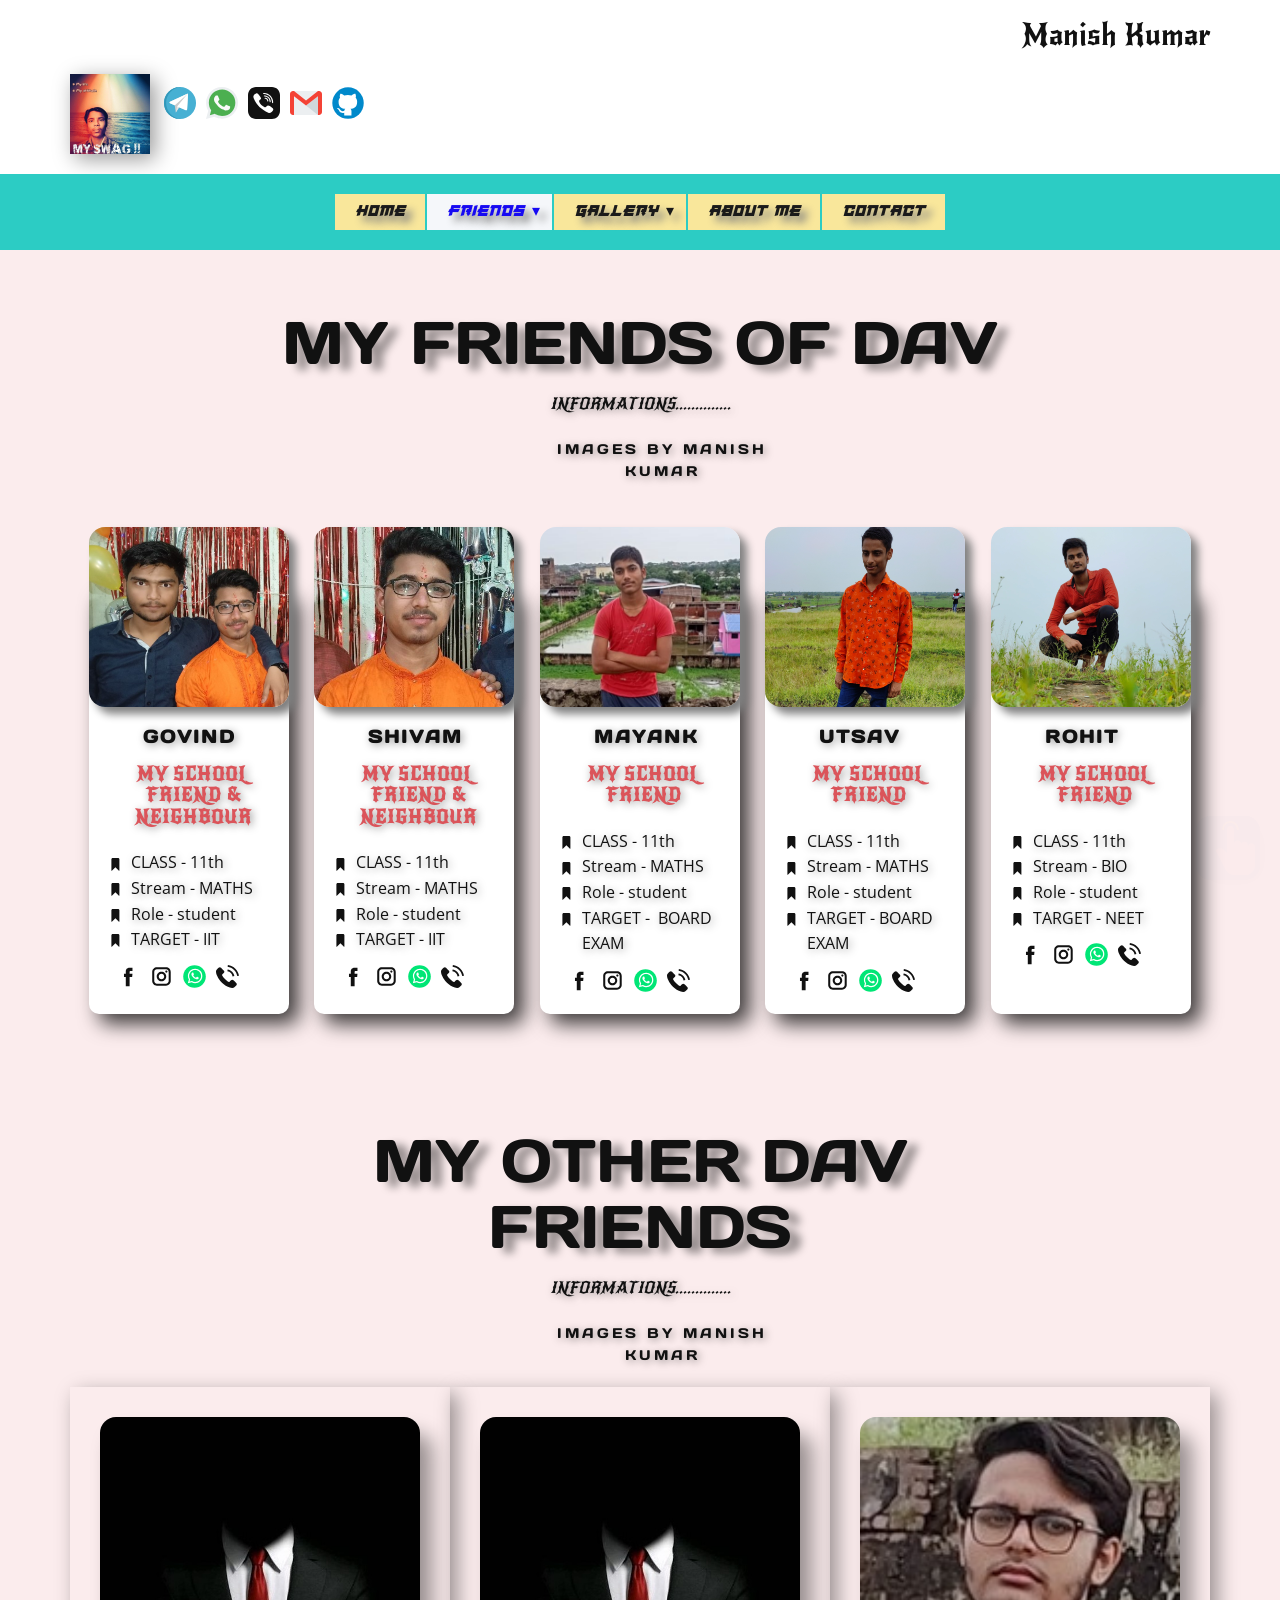
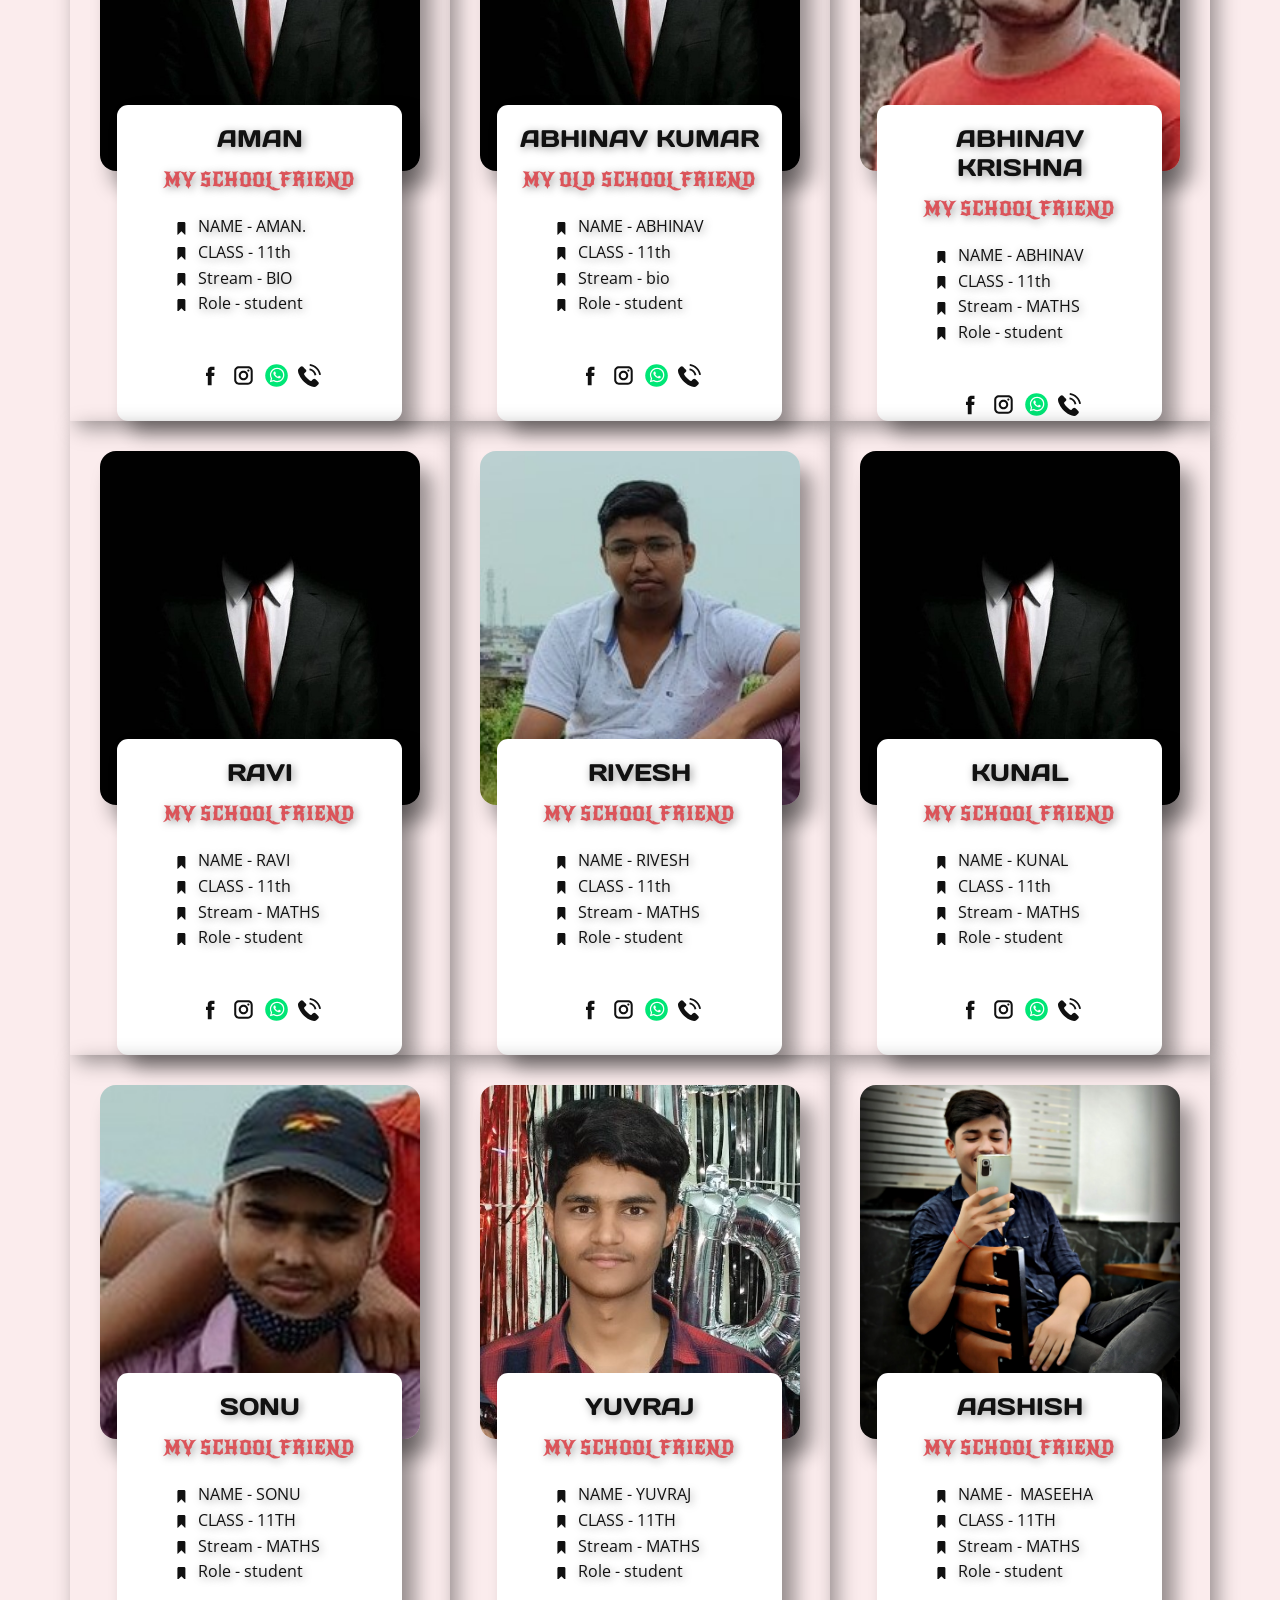
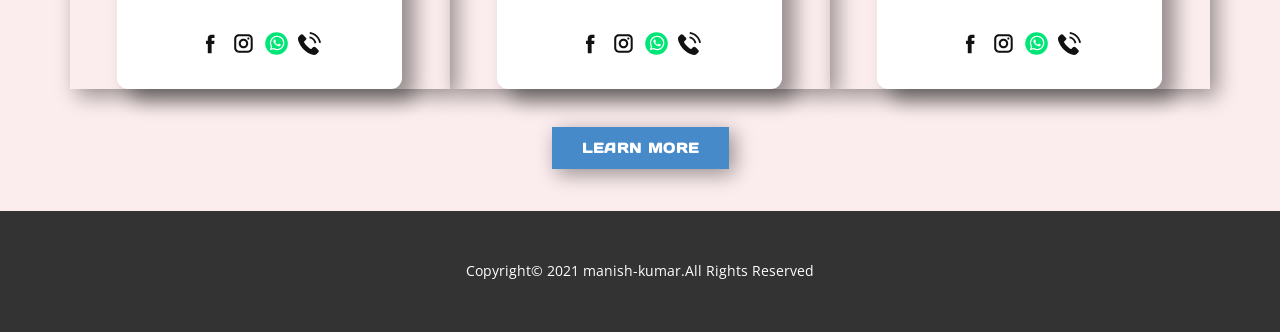
==== Dav-Friends.html @ 0a63c50b "Add files via upload" ====
<!DOCTYPE html>
<html style="font-size: 16px;" lang="en-IN">
  <head>
    <meta name="viewport" content="width=device-width, initial-scale=1.0">
    <meta charset="utf-8">
    <meta name="keywords" content="Manish Website 2.1">
    <meta name="description" content="Manish Website 2.1">
    <meta name="page_type" content="np-template-header-footer-from-plugin">
    <title>Dav Friends</title>
<!-- Google Tag Manager -->
    <script>(function(w,d,s,l,i){w[l]=w[l]||[];w[l].push({'gtm.start':
    new Date().getTime(),event:'gtm.js'});var f=d.getElementsByTagName(s)[0],
    j=d.createElement(s),dl=l!='dataLayer'?'&l='+l:'';j.async=true;j.src=
    'https://www.googletagmanager.com/gtm.js?id='+i+dl;f.parentNode.insertBefore(j,f);
    })(window,document,'script','dataLayer','GTM-N28JJHS');</script>
    <!-- End Google Tag Manager -->
    <link rel="stylesheet" href="page.css" media="screen">
<link rel="stylesheet" href="Dav-Friends.css" media="screen">
    <script class="u-script" type="text/javascript" src="jquery.js" defer=""></script>
    <script class="u-script" type="text/javascript" src="page.js" defer=""></script>
    <meta name="generator" content="Manish Kumar ">
    <link rel="icon" href="images/favicon.jpg">
    <link id="u-theme-google-font" rel="stylesheet" href="https://fonts.googleapis.com/css?family=Roboto:100,100i,300,300i,400,400i,500,500i,700,700i,900,900i|Open+Sans:300,300i,400,400i,600,600i,700,700i,800,800i">
    <link id="u-page-google-font" rel="stylesheet" href="https://fonts.googleapis.com/css?family=Days+One:400|New+Rocker:400">
    
    
    
    <script type="application/ld+json">{
		"@context": "http://schema.org",
		"@type": "Organization",
		"name": "Site1",
		"logo": "images/manish.jpg",
		"sameAs": [
				"https://t.me/master_8090/",
				"https://api.whatsapp.com/send/?phone=919934865015&text&app_absent=0&lang=en",
				"tel:+919934865015",
				"mailto:manishmohanpur7@gmail.com",
				"https://github.com/manish8090/"
		]
}</script>
    <meta name="theme-color" content="#478ac9">
    <meta property="og:title" content="Dav Friends">
    <meta property="og:description" content="Manish Website 2.1">
    <meta property="og:type" content="website">
  </head>
  <body class="u-body"><!-- Google Tag Manager (noscript) -->
    <noscript><iframe src="https://www.googletagmanager.com/ns.html?id=GTM-N28JJHS"
    height="0" width="0" style="display:none;visibility:hidden"></iframe></noscript>
<!-- End Google Tag Manager (noscript) --><header class=" u-clearfix u-header u-section-row-container" id="sec-631e" data-animation-name="" data-animation-duration="0" data-animation-delay="0" data-animation-direction=""><div class="u-section-rows">
        <div class="u-align-center u-section-row u-section-row-1" id="sec-b03b">
          <div class="u-clearfix u-sheet u-valign-middle-xs u-sheet-1">
            <h3 class="u-align-center-xs u-align-right-lg u-align-right-md u-align-right-sm u-align-right-xl u-custom-font u-text u-text-1" data-animation-name="lightSpeedIn" data-animation-duration="1000" data-animation-delay="0" data-animation-direction="">Manish Kumar<span style="font-size: 1.25rem;"></span>
            </h3>
          </div>
          
          
          
          
          
        </div>
        <div class="u-align-center-xs u-section-row u-uploaded-video u-video" id="sec-71fa">
          <div class="u-background-video u-expanded" style="">
            <div class="embed-responsive">
              <video class="embed-responsive-item" loop="" muted="" autoplay="autoplay" playsinline="">
                <source src="files/video_2.mp4" type="video/mp4">
                <p>Your browser does not support HTML5 video.</p>
              </video>
            </div>
          </div>
          <div class="u-clearfix u-sheet u-sheet-2">
            <a href="#" class="u-image u-image-default u-logo u-image-1" data-image-width="640" data-image-height="640" title="LOGO" data-animation-name="flipIn" data-animation-duration="1000" data-animation-delay="0" data-animation-direction="X">
              <img src="images/manish.jpg" class="u-logo-image u-logo-image-1" data-image-width="80">
            </a>
            <div class="u-social-icons u-spacing-10 u-social-icons-1">
              <a class="u-social-url" title="telegram" target="_blank" href="https://t.me/master_8090/"><span class="u-icon u-social-facebook u-social-icon u-icon-1"><svg class="u-svg-link" preserveAspectRatio="xMidYMin slice" viewBox="0 0 512 512" style=""><use xmlns:xlink="http://www.w3.org/1999/xlink" xlink:href="#svg-f5a7"></use></svg><svg class="u-svg-content" viewBox="0 0 512 512" x="0px" y="0px" id="svg-f5a7" style="enable-background:new 0 0 512 512;"><circle style="fill:#47B0D3;" cx="256" cy="256" r="256"></circle><path style="fill:#3298BA;" d="M34.133,256c0-135.648,105.508-246.636,238.933-255.421C267.424,0.208,261.737,0,256,0  C114.615,0,0,114.615,0,256s114.615,256,256,256c5.737,0,11.424-0.208,17.067-0.579C139.642,502.636,34.133,391.648,34.133,256z"></path><path style="fill:#E5E5E5;" d="M380.263,109.054c-2.486-1.69-5.676-1.946-8.399-0.679L96.777,236.433  c-4.833,2.251-7.887,7.172-7.766,12.501c0.117,5.226,3.28,9.92,8.065,12.015l253.613,110.457c8.468,3.849,18.439-2.21,18.983-11.453  l14.314-243.341C384.161,113.614,382.748,110.742,380.263,109.054z"></path><polygon style="fill:#CCCCCC;" points="171.631,293.421 188.772,408 379.168,108.432 "></polygon><path style="fill:#FFFFFF;" d="M371.866,108.375L96.777,236.433c-4.737,2.205-7.826,7.121-7.769,12.345  c0.058,5.233,3.276,10.074,8.067,12.171l74.557,32.471l207.536-184.988C376.882,107.33,374.203,107.287,371.866,108.375z"></path><polygon style="fill:#E5E5E5;" points="211.418,310.749 188.772,408 379.168,108.432 "></polygon><path style="fill:#FFFFFF;" d="M380.263,109.054c-0.351-0.239-0.72-0.442-1.095-0.622l-167.75,202.317l139.27,60.657  c8.468,3.849,18.439-2.21,18.983-11.453l14.314-243.341C384.161,113.614,382.748,110.742,380.263,109.054z"></path></svg></span>
              </a>
              <a class="u-social-url" title="whatsapp" target="_blank" href="https://api.whatsapp.com/send/?phone=919934865015&amp;text&amp;app_absent=0&amp;lang=en"><span class="u-icon u-social-icon u-social-twitter u-icon-2"><svg class="u-svg-link" preserveAspectRatio="xMidYMin slice" viewBox="0 0 24 24" style=""><use xmlns:xlink="http://www.w3.org/1999/xlink" xlink:href="#svg-a8a2"></use></svg><svg class="u-svg-content" viewBox="0 0 24 24" id="svg-a8a2"><path d="m20.52 3.449c-2.28-2.204-5.28-3.449-8.475-3.449-9.17 0-14.928 9.935-10.349 17.838l-1.696 6.162 6.335-1.652c2.76 1.491 5.021 1.359 5.716 1.447 10.633 0 15.926-12.864 8.454-20.307z" fill="#eceff1"></path><path d="m12.067 21.751-.006-.001h-.016c-3.182 0-5.215-1.507-5.415-1.594l-3.75.975 1.005-3.645-.239-.375c-.99-1.576-1.516-3.391-1.516-5.26 0-8.793 10.745-13.19 16.963-6.975 6.203 6.15 1.848 16.875-7.026 16.875z" fill="#4caf50"></path><path d="m17.507 14.307-.009.075c-.301-.15-1.767-.867-2.04-.966-.613-.227-.44-.036-1.617 1.312-.175.195-.349.21-.646.075-.3-.15-1.263-.465-2.403-1.485-.888-.795-1.484-1.77-1.66-2.07-.293-.506.32-.578.878-1.634.1-.21.049-.375-.025-.524-.075-.15-.672-1.62-.922-2.206-.24-.584-.487-.51-.672-.51-.576-.05-.997-.042-1.368.344-1.614 1.774-1.207 3.604.174 5.55 2.714 3.552 4.16 4.206 6.804 5.114.714.227 1.365.195 1.88.121.574-.091 1.767-.721 2.016-1.426.255-.705.255-1.29.18-1.425-.074-.135-.27-.21-.57-.345z" fill="#fafafa"></path></svg></span>
              </a>
              <a class="u-social-url" title="phone" target="_blank" href="tel:+919934865015"><span class="u-icon u-social-icon u-social-instagram u-icon-3"><svg class="u-svg-link" preserveAspectRatio="xMidYMin slice" viewBox="0 0 504 504" style=""><use xmlns:xlink="http://www.w3.org/1999/xlink" xlink:href="#svg-0b6e"></use></svg><svg class="u-svg-content" viewBox="0 0 504 504" x="0px" y="0px" id="svg-0b6e" style="enable-background:new 0 0 504 504;"><g><g><path d="M377.6,0H126C56.8,0,0,56.8,0,126.4V378c0,69.2,56.8,126,126,126h251.6c69.6,0,126.4-56.8,126.4-126.4V126.4    C504,56.8,447.2,0,377.6,0z M238.4,103.6c0.8-12.4,12.4-8,18.4-8.8c75.2,2.4,140,70,139.2,142.8c0,7.2,2.4,17.6-8.4,17.6    c-10.4,0-7.6-10.8-8.8-18c-10-77.2-46-113.6-124.4-125.6C248,110.8,238,112,238.4,103.6z M350.8,240.8c-12,1.6-9.6-8.8-10.8-15.6    c-8-47.2-24.8-64.4-73.2-74.8c-7.2-1.6-18.4-0.4-16.4-11.2c1.6-10.4,11.6-6.8,19.2-6c48.4,5.6,88,46.8,87.6,92    C356.4,230,359.6,239.2,350.8,240.8z M320.8,216c0,6.4-0.8,12.4-8,13.2c-5.2,0.8-8.4-3.6-9.2-8.8c-2-19.2-12.4-30.8-32.4-34    c-6-0.8-11.6-2.8-8.8-10.8c2-5.2,6.8-6,12-6C296,169.2,320.8,194.4,320.8,216z M396.8,363.6c-8.4,22.8-36.8,46-61.2,45.6    c-3.6-0.8-10.4-2-16.4-4.4C212,359.6,134,285.2,90,178.8c-14.8-35.6,0.8-66,38-78c6.8-2.4,13.2-2.4,20,0    c16,5.6,56.4,60.4,57.2,76.4c0.8,12.4-8,19.2-16.4,24.8c-16.4,10.8-16.4,24.4-9.2,40c15.6,34.4,42.4,58.4,77.2,73.6    c12.4,5.6,24.8,5.2,33.2-7.6c15.2-22.8,34-21.6,54.4-7.6c10.4,7.2,20.8,14,30.4,21.6C388,332.8,404.8,341.6,396.8,363.6z"></path>
</g>
</g></svg></span>
              </a>
              <a class="u-social-url" target="_blank" title="gmail" href="mailto:manishmohanpur7@gmail.com"><span class="u-icon u-social-custom u-social-icon u-icon-4"><svg class="u-svg-link" preserveAspectRatio="xMidYMin slice" viewBox="0 0 512 512" style=""><use xmlns:xlink="http://www.w3.org/1999/xlink" xlink:href="#svg-5665"></use></svg><svg class="u-svg-content" viewBox="0 0 512 512" x="0px" y="0px" id="svg-5665" style="enable-background:new 0 0 512 512;"><rect x="64" y="64" style="fill:#ECEFF1;" width="384" height="384"></rect><polygon style="fill:#CFD8DC;" points="256,296.384 448,448 448,148.672 "></polygon><path style="fill:#F44336;" d="M464,64h-16L256,215.616L64,64H48C21.504,64,0,85.504,0,112v288c0,26.496,21.504,48,48,48h16V148.672  l192,147.68L448,148.64V448h16c26.496,0,48-21.504,48-48V112C512,85.504,490.496,64,464,64z"></path></svg></span>
              </a>
              <a class="u-social-url" target="_blank" title="Github" href="https://github.com/manish8090/"><span class="u-icon u-social-github u-social-icon u-icon-5"><svg class="u-svg-link" preserveAspectRatio="xMidYMin slice" viewBox="0 0 112 112" style=""><use xmlns:xlink="http://www.w3.org/1999/xlink" xlink:href="#svg-0fcd"></use></svg><svg class="u-svg-content" viewBox="0 0 112 112" x="0" y="0" id="svg-0fcd"><circle fill="currentColor" cx="56.1" cy="56.1" r="55"></circle><path fill="#FFFFFF" d="M88,51.3c0-5.5-1.9-10.2-5.3-13.7c0.6-1.3,2.3-6.5-0.5-13.5c0,0-4.2-1.4-14,5.3c-4.1-1.1-8.4-1.7-12.7-1.8
	c-4.3,0-8.7,0.6-12.7,1.8c-9.7-6.6-14-5.3-14-5.3c-2.8,7-1,12.2-0.5,13.5C25,41.2,23,45.7,23,51.3c0,19.6,11.9,23.9,23.3,25.2
	c-1.5,1.3-2.8,3.5-3.2,6.8c-3,1.3-10.2,3.6-14.9-4.3c0,0-2.7-4.9-7.8-5.3c0,0-5-0.1-0.4,3.1c0,0,3.3,1.6,5.6,7.5c0,0,3,9.1,17.2,6
	c0,4.3,0.1,8.3,0.1,9.5h25.2c0-1.7,0.1-7.2,0.1-14c0-4.7-1.7-7.9-3.4-9.4C76,75.2,88,70.9,88,51.3z"></path></svg></span>
              </a>
            </div>
          </div>
          
          
          
          
          
        </div>
        <div class="u-palette-4-dark-1 u-section-row u-section-row-3" id="sec-13b1">
          <div class="u-clearfix u-sheet u-valign-middle u-sheet-3">
            <nav class="u-dropdown-icon u-menu u-menu-dropdown u-offcanvas u-menu-1" data-submenu-level="on-click">
              <div class="menu-collapse u-custom-font" style="font-size: 1rem; letter-spacing: 0px; text-transform: uppercase; font-family: &quot;Days One&quot;;">
                <a class="u-button-style u-custom-active-border-color u-custom-active-color u-custom-border u-custom-border-color u-custom-borders u-custom-color u-custom-hover-border-color u-custom-hover-color u-custom-left-right-menu-spacing u-custom-text-active-color u-custom-text-color u-custom-text-hover-color u-custom-text-shadow u-custom-text-shadow-blur u-custom-text-shadow-color u-custom-text-shadow-transparency u-custom-text-shadow-x u-custom-text-shadow-y u-custom-top-bottom-menu-spacing u-nav-link" href="#" style="">
                  <svg><use xmlns:xlink="http://www.w3.org/1999/xlink" xlink:href="#menu-hamburger"></use></svg>
                  <svg version="1.1" xmlns="http://www.w3.org/2000/svg" xmlns:xlink="http://www.w3.org/1999/xlink"><defs><symbol id="menu-hamburger" viewBox="0 0 16 16" style="width: 16px; height: 16px;"><rect y="1" width="16" height="2"></rect><rect y="7" width="16" height="2"></rect><rect y="13" width="16" height="2"></rect>
</symbol>
</defs></svg>
                </a>
              </div>
              <div class="u-custom-menu u-nav-container">
                <ul class="u-custom-font u-nav u-spacing-2 u-unstyled u-nav-1"><li class="u-nav-item"><a class="u-active-palette-5-light-3 u-border-active-palette-1-base u-border-hover-palette-1-light-1 u-button-style u-hover-palette-5-light-3 u-nav-link u-palette-3-light-2 u-text-active-custom-color-1 u-text-grey-90 u-text-hover-palette-2-base" href="Home.html" style="padding: 10px 20px; text-shadow: 6px 6px 8px rgba(128,128,128,1);">Home</a>
</li><li class="u-nav-item"><a class="u-active-palette-5-light-3 u-border-active-palette-1-base u-border-hover-palette-1-light-1 u-button-style u-hover-palette-5-light-3 u-nav-link u-palette-3-light-2 u-text-active-custom-color-1 u-text-grey-90 u-text-hover-palette-2-base" href="Friends.html" style="padding: 10px 20px; text-shadow: 6px 6px 8px rgba(128,128,128,1);">Friends</a><div class="u-nav-popup"><ul class="u-h-spacing-20 u-nav u-unstyled u-v-spacing-10 u-nav-2"><li class="u-nav-item"><a class="u-active-custom-color-2 u-button-style u-hover-palette-2-base u-nav-link u-white" href="Dav-Friends.html">Dav Friends</a>
</li><li class="u-nav-item"><a class="u-active-custom-color-2 u-button-style u-hover-palette-2-base u-nav-link u-white" href="Old-Friends.html">Old Friends</a>
</li><li class="u-nav-item"><a class="u-active-custom-color-2 u-button-style u-hover-palette-2-base u-nav-link u-white" href="Other-Friends.html">Other Friends</a>
</li></ul>
</div>
</li><li class="u-nav-item"><a class="u-active-palette-5-light-3 u-border-active-palette-1-base u-border-hover-palette-1-light-1 u-button-style u-hover-palette-5-light-3 u-nav-link u-palette-3-light-2 u-text-active-custom-color-1 u-text-grey-90 u-text-hover-palette-2-base" href="Gallery.html" style="padding: 10px 20px; text-shadow: 6px 6px 8px rgba(128,128,128,1);">Gallery</a><div class="u-nav-popup"><ul class="u-h-spacing-20 u-nav u-unstyled u-v-spacing-10 u-nav-3"><li class="u-nav-item"><a class="u-active-custom-color-2 u-button-style u-hover-palette-2-base u-nav-link u-white" href="Manish-Gallery.html">My Gallery</a>
</li><li class="u-nav-item"><a class="u-active-custom-color-2 u-button-style u-hover-palette-2-base u-nav-link u-white" href="Friends-Gallery.html">Friend's Gallery</a>
</li></ul>
</div>
</li><li class="u-nav-item"><a class="u-active-palette-5-light-3 u-border-active-palette-1-base u-border-hover-palette-1-light-1 u-button-style u-hover-palette-5-light-3 u-nav-link u-palette-3-light-2 u-text-active-custom-color-1 u-text-grey-90 u-text-hover-palette-2-base" href="About-Me.html" style="padding: 10px 20px; text-shadow: 6px 6px 8px rgba(128,128,128,1);">About Me</a>
</li><li class="u-nav-item"><a class="u-active-palette-5-light-3 u-border-active-palette-1-base u-border-hover-palette-1-light-1 u-button-style u-hover-palette-5-light-3 u-nav-link u-palette-3-light-2 u-text-active-custom-color-1 u-text-grey-90 u-text-hover-palette-2-base" href="Contact.html" style="padding: 10px 20px; text-shadow: 6px 6px 8px rgba(128,128,128,1);">Contact</a>
</li></ul>
              </div>
              <div class="u-custom-menu u-nav-container-collapse">
                <div class="u-container-style u-inner-container-layout u-palette-3-light-2 u-sidenav">
                  <div class="u-sidenav-overflow">
                    <div class="u-menu-close"></div>
                    <ul class="u-align-center u-custom-font u-nav u-popupmenu-items u-spacing-6 u-text-hover-custom-color-1 u-unstyled u-nav-4"><li class="u-nav-item"><a class="u-button-style u-nav-link" href="Home.html" style="padding: 10px 20px; text-shadow: 6px 6px 8px rgba(128,128,128,1);">Home</a>
</li><li class="u-nav-item"><a class="u-button-style u-nav-link" href="Friends.html" style="padding: 10px 20px; text-shadow: 6px 6px 8px rgba(128,128,128,1);">Friends</a><div class="u-nav-popup"><ul class="u-h-spacing-20 u-nav u-unstyled u-v-spacing-10 u-nav-5"><li class="u-nav-item"><a class="u-button-style u-nav-link" href="Dav-Friends.html">Dav Friends</a>
</li><li class="u-nav-item"><a class="u-button-style u-nav-link" href="Old-Friends.html">Old Friends</a>
</li><li class="u-nav-item"><a class="u-button-style u-nav-link" href="Other-Friends.html">Other Friends</a>
</li></ul>
</div>
</li><li class="u-nav-item"><a class="u-button-style u-nav-link" href="Gallery.html" style="padding: 10px 20px; text-shadow: 6px 6px 8px rgba(128,128,128,1);">Gallery</a><div class="u-nav-popup"><ul class="u-h-spacing-20 u-nav u-unstyled u-v-spacing-10 u-nav-6"><li class="u-nav-item"><a class="u-button-style u-nav-link" href="Manish-Gallery.html">My Gallery</a>
</li><li class="u-nav-item"><a class="u-button-style u-nav-link" href="Friends-Gallery.html">Friend's Gallery</a>
</li></ul>
</div>
</li><li class="u-nav-item"><a class="u-button-style u-nav-link" href="About-Me.html" style="padding: 10px 20px; text-shadow: 6px 6px 8px rgba(128,128,128,1);">About Me</a>
</li><li class="u-nav-item"><a class="u-button-style u-nav-link" href="Contact.html" style="padding: 10px 20px; text-shadow: 6px 6px 8px rgba(128,128,128,1);">Contact</a>
</li></ul>
                  </div>
                </div>
                <div class="u-black u-menu-overlay u-opacity u-opacity-70"></div>
              </div>
            </nav>
          </div>
          
          
          
          
          
        </div>
      </div></header>
    <section class="u-align-center u-clearfix u-palette-2-light-3 u-section-1" id="carousel_eae3">
      <div class="u-clearfix u-sheet u-sheet-1">
        <h1 class="u-custom-font u-text u-text-1" data-animation-name="zoomIn" data-animation-duration="1000" data-animation-delay="0" data-animation-direction="">MY FRIENDS OF DAV</h1>
        <p class="u-custom-font u-text u-text-2">INFORMATIONS..............</p>
        <p class="u-custom-font u-text u-text-3">Images BY MANISH KUMAR</p>
        <div class="u-expanded-width-xs u-list u-list-1">
          <div class="u-repeater u-repeater-1">
            <div class="u-align-left u-container-style u-list-item u-radius-10 u-repeater-item u-shape-round u-white u-list-item-1" data-animation-name="zoomIn" data-animation-duration="1000" data-animation-delay="0" data-animation-direction="">
              <div class="u-container-layout u-similar-container u-container-layout-1">
                <img class="u-expanded-width-lg u-expanded-width-md u-expanded-width-sm u-expanded-width-xl u-image u-image-round u-radius-16 u-image-1" src="images/govind1.jpg" data-animation-name="bounceIn" data-animation-duration="1000" data-animation-delay="0" data-animation-direction="" data-image-width="654" data-image-height="586">
                <h4 class="u-custom-font u-text u-text-4" data-animation-name="bounceIn" data-animation-duration="1000" data-animation-delay="0" data-animation-direction="">GOVIND</h4>
                <h6 class="u-align-center u-custom-font u-text u-text-palette-2-base u-text-5"> MY SCHOOL FRIEND &amp; NEIGHBOUR</h6>
                <ul class="u-align-left u-custom-list u-text u-text-6">
                  <li>
                    <div class="class u-list-icon u-list-icon-1">
                      <svg class="u-svg-content" viewBox="0 0 512.019 512.019" x="0px" y="0px" id="svg-f91c"><path fill="currentColor" d="M362.676,0H149.343C119.888,0,96.01,23.878,96.01,53.333v448 c-0.011,5.891,4.757,10.675,10.648,10.686c2.84,0.005,5.565-1.123,7.571-3.134L256.01,367.083l141.781,141.781 c4.16,4.171,10.914,4.179,15.085,0.019c2.006-2.001,3.133-4.717,3.134-7.55v-448C416.01,23.878,392.131,0,362.676,0z"></path></svg>
                    </div>
                  </li>
                  <li>CLASS - 11th</li>
                  <li>
                    <div class="class u-list-icon u-list-icon-2">
                      <svg class="u-svg-content" viewBox="0 0 512.019 512.019" x="0px" y="0px" id="svg-f91c"><path fill="currentColor" d="M362.676,0H149.343C119.888,0,96.01,23.878,96.01,53.333v448 c-0.011,5.891,4.757,10.675,10.648,10.686c2.84,0.005,5.565-1.123,7.571-3.134L256.01,367.083l141.781,141.781 c4.16,4.171,10.914,4.179,15.085,0.019c2.006-2.001,3.133-4.717,3.134-7.55v-448C416.01,23.878,392.131,0,362.676,0z"></path></svg>
                    </div>Stream - MATHS
                  </li>
                  <li>
                    <div class="class u-list-icon u-list-icon-3">
                      <svg class="u-svg-content" viewBox="0 0 512.019 512.019" x="0px" y="0px" id="svg-f91c"><path fill="currentColor" d="M362.676,0H149.343C119.888,0,96.01,23.878,96.01,53.333v448 c-0.011,5.891,4.757,10.675,10.648,10.686c2.84,0.005,5.565-1.123,7.571-3.134L256.01,367.083l141.781,141.781 c4.16,4.171,10.914,4.179,15.085,0.019c2.006-2.001,3.133-4.717,3.134-7.55v-448C416.01,23.878,392.131,0,362.676,0z"></path></svg>
                    </div>Role - student
                  </li>
                  <li>
                    <div class="class u-list-icon u-list-icon-1">
                      <svg class="u-svg-content" viewBox="0 0 512.019 512.019" x="0px" y="0px" id="svg-f91c"><path fill="currentColor" d="M362.676,0H149.343C119.888,0,96.01,23.878,96.01,53.333v448 c-0.011,5.891,4.757,10.675,10.648,10.686c2.84,0.005,5.565-1.123,7.571-3.134L256.01,367.083l141.781,141.781 c4.16,4.171,10.914,4.179,15.085,0.019c2.006-2.001,3.133-4.717,3.134-7.55v-448C416.01,23.878,392.131,0,362.676,0z"></path></svg>
                    </div>TARGET - IIT
                  </li>
                </ul>
                <div class="u-social-icons u-spacing-10 u-social-icons-1">
                  <a class="u-social-url" target="_blank" href=""><span class="u-icon u-icon-circle u-social-facebook u-social-icon u-icon-1"><svg class="u-svg-link" preserveAspectRatio="xMidYMin slice" viewBox="0 0 112 112" style=""><use xmlns:xlink="http://www.w3.org/1999/xlink" xlink:href="#svg-edba"></use></svg><svg class="u-svg-content" viewBox="0 0 112 112" x="0px" y="0px" id="svg-edba"><path d="M75.5,28.8H65.4c-1.5,0-4,0.9-4,4.3v9.4h13.9l-1.5,15.8H61.4v45.1H42.8V58.3h-8.8V42.4h8.8V32.2 c0-7.4,3.4-18.8,18.8-18.8h13.8v15.4H75.5z"></path></svg></span>
                  </a>
                  <a class="u-social-url" target="_blank" href=""><span class="u-icon u-icon-circle u-social-icon u-social-instagram u-icon-2"><svg class="u-svg-link" preserveAspectRatio="xMidYMin slice" viewBox="0 0 112 112" style=""><use xmlns:xlink="http://www.w3.org/1999/xlink" xlink:href="#svg-a348"></use></svg><svg class="u-svg-content" viewBox="0 0 112 112" x="0px" y="0px" id="svg-a348"><path d="M55.9,32.9c-12.8,0-23.2,10.4-23.2,23.2s10.4,23.2,23.2,23.2s23.2-10.4,23.2-23.2S68.7,32.9,55.9,32.9z M55.9,69.4c-7.4,0-13.3-6-13.3-13.3c-0.1-7.4,6-13.3,13.3-13.3s13.3,6,13.3,13.3C69.3,63.5,63.3,69.4,55.9,69.4z"></path><path d="M79.7,26.8c-3,0-5.4,2.5-5.4,5.4s2.5,5.4,5.4,5.4c3,0,5.4-2.5,5.4-5.4S82.7,26.8,79.7,26.8z"></path><path d="M78.2,11H33.5C21,11,10.8,21.3,10.8,33.7v44.7c0,12.6,10.2,22.8,22.7,22.8h44.7c12.6,0,22.7-10.2,22.7-22.7 V33.7C100.8,21.1,90.6,11,78.2,11z M91,78.4c0,7.1-5.8,12.8-12.8,12.8H33.5c-7.1,0-12.8-5.8-12.8-12.8V33.7 c0-7.1,5.8-12.8,12.8-12.8h44.7c7.1,0,12.8,5.8,12.8,12.8V78.4z"></path></svg></span>
                  </a>
                  <a class="u-social-url" target="_blank" title="Whatsapp" href="https://api.whatsapp.com/send/?phone=917903214246&amp;text&amp;app_absent=0&amp;lang=en"><span class="u-icon u-social-icon u-social-whatsapp u-icon-3"><svg class="u-svg-link" preserveAspectRatio="xMidYMin slice" viewBox="0 0 112 112" style=""><use xmlns:xlink="http://www.w3.org/1999/xlink" xlink:href="#svg-0bdf"></use></svg><svg class="u-svg-content" viewBox="0 0 112 112" x="0" y="0" id="svg-0bdf"><circle fill="currentColor" cx="56.1" cy="56.1" r="55"></circle><path fill="#FFFFFF" d="M83.8,28.3C77.2,21.7,68.4,18,59,18c-19.3,0-35.1,15.7-35.1,35.1c0,6.2,1.6,12.2,4.7,17.5l-5,18.2L42.2,84
	c5.1,2.8,10.9,4.3,16.8,4.3h0l0,0c19.3,0,35.1-15.7,35.1-35.1C94.1,43.8,90.5,35,83.8,28.3 M59,82.3L59,82.3
	c-5.2,0-10.4-1.4-14.9-4.1l-1.1-0.6l-11,2.9L35,69.8l-0.7-1.1c-2.9-4.6-4.5-10-4.5-15.5C29.8,37,42.9,24,59,24
	c7.8,0,15.1,3,20.6,8.6c5.5,5.5,8.5,12.8,8.5,20.6C88.2,69.2,75.1,82.3,59,82.3 M75,60.5c-0.9-0.4-5.2-2.6-6-2.9
	c-0.8-0.3-1.4-0.4-2,0.4s-2.3,2.9-2.8,3.4c-0.5,0.6-1,0.7-1.9,0.2c-0.9-0.4-3.7-1.4-7.1-4.4c-2.6-2.3-4.4-5.2-4.9-6.1
	c-0.5-0.9-0.1-1.4,0.4-1.8c0.4-0.4,0.9-1,1.3-1.5c0.4-0.5,0.6-0.9,0.9-1.5c0.3-0.6,0.1-1.1-0.1-1.5c-0.2-0.4-2-4.8-2.7-6.5
	c-0.7-1.7-1.4-1.5-2-1.5c-0.5,0-1.1,0-1.7,0c-0.6,0-1.5,0.2-2.3,1.1c-0.8,0.9-3.1,3-3.1,7.3c0,4.3,3.1,8.5,3.6,9.1
	c0.4,0.6,6.2,9.4,15,13.2c2.1,0.9,3.7,1.4,5,1.8c2.1,0.7,4,0.6,5.5,0.3c1.7-0.3,5.2-2.1,5.9-4.2c0.7-2,0.7-3.8,0.5-4.2
	C76.5,61.1,75.9,60.9,75,60.5"></path></svg></span>
                  </a>
                  <a class="u-social-url" target="_blank" title="phone" href="tel:+917903214246"><span class="u-icon u-social-custom u-social-icon u-icon-4"><svg class="u-svg-link" preserveAspectRatio="xMidYMin slice" viewBox="0 0 480.56 480.56" style=""><use xmlns:xlink="http://www.w3.org/1999/xlink" xlink:href="#svg-e825"></use></svg><svg class="u-svg-content" viewBox="0 0 480.56 480.56" x="0px" y="0px" id="svg-e825" style="enable-background:new 0 0 480.56 480.56;"><g><g><path d="M365.354,317.9c-15.7-15.5-35.3-15.5-50.9,0c-11.9,11.8-23.8,23.6-35.5,35.6c-3.2,3.3-5.9,4-9.8,1.8    c-7.7-4.2-15.9-7.6-23.3-12.2c-34.5-21.7-63.4-49.6-89-81c-12.7-15.6-24-32.3-31.9-51.1c-1.6-3.8-1.3-6.3,1.8-9.4    c11.9-11.5,23.5-23.3,35.2-35.1c16.3-16.4,16.3-35.6-0.1-52.1c-9.3-9.4-18.6-18.6-27.9-28c-9.6-9.6-19.1-19.3-28.8-28.8    c-15.7-15.3-35.3-15.3-50.9,0.1c-12,11.8-23.5,23.9-35.7,35.5c-11.3,10.7-17,23.8-18.2,39.1c-1.9,24.9,4.2,48.4,12.8,71.3    c17.6,47.4,44.4,89.5,76.9,128.1c43.9,52.2,96.3,93.5,157.6,123.3c27.6,13.4,56.2,23.7,87.3,25.4c21.4,1.2,40-4.2,54.9-20.9    c10.2-11.4,21.7-21.8,32.5-32.7c16-16.2,16.1-35.8,0.2-51.8C403.554,355.9,384.454,336.9,365.354,317.9z"></path><path d="M346.254,238.2l36.9-6.3c-5.8-33.9-21.8-64.6-46.1-89c-25.7-25.7-58.2-41.9-94-46.9l-5.2,37.1    c27.7,3.9,52.9,16.4,72.8,36.3C329.454,188.2,341.754,212,346.254,238.2z"></path><path d="M403.954,77.8c-42.6-42.6-96.5-69.5-156-77.8l-5.2,37.1c51.4,7.2,98,30.5,134.8,67.2c34.9,34.9,57.8,79,66.1,127.5    l36.9-6.3C470.854,169.3,444.354,118.3,403.954,77.8z"></path>
</g>
</g></svg></span>
                  </a>
                </div>
              </div>
            </div>
            <div class="u-align-left u-container-style u-list-item u-radius-10 u-repeater-item u-shape-round u-video-cover u-white u-list-item-2" data-animation-name="zoomIn" data-animation-duration="1000" data-animation-delay="0" data-animation-direction="">
              <div class="u-container-layout u-similar-container u-container-layout-2">
                <img class="u-expanded-width-lg u-expanded-width-md u-expanded-width-sm u-expanded-width-xl u-image u-image-round u-radius-16 u-image-2" src="images/shivam.jpg" data-animation-name="bounceIn" data-animation-duration="1000" data-animation-delay="0" data-animation-direction="" data-image-width="379" data-image-height="347">
                <h4 class="u-custom-font u-text u-text-7" data-animation-name="bounceIn" data-animation-duration="1000" data-animation-delay="0" data-animation-direction=""> SHIVAM</h4>
                <h6 class="u-align-center u-custom-font u-text u-text-palette-2-base u-text-8"> MY SCHOOL FRIEND &amp; NEIGHBOUR</h6>
                <ul class="u-align-left u-custom-list u-text u-text-9">
                  <li>
                    <div class="class u-list-icon u-list-icon-5">
                      <svg class="u-svg-content" viewBox="0 0 512.019 512.019" x="0px" y="0px" id="svg-f91c"><path fill="currentColor" d="M362.676,0H149.343C119.888,0,96.01,23.878,96.01,53.333v448 c-0.011,5.891,4.757,10.675,10.648,10.686c2.84,0.005,5.565-1.123,7.571-3.134L256.01,367.083l141.781,141.781 c4.16,4.171,10.914,4.179,15.085,0.019c2.006-2.001,3.133-4.717,3.134-7.55v-448C416.01,23.878,392.131,0,362.676,0z"></path></svg>
                    </div>
                  </li>
                  <li>CLASS - 11th</li>
                  <li>
                    <div class="class u-list-icon u-list-icon-6">
                      <svg class="u-svg-content" viewBox="0 0 512.019 512.019" x="0px" y="0px" id="svg-f91c"><path fill="currentColor" d="M362.676,0H149.343C119.888,0,96.01,23.878,96.01,53.333v448 c-0.011,5.891,4.757,10.675,10.648,10.686c2.84,0.005,5.565-1.123,7.571-3.134L256.01,367.083l141.781,141.781 c4.16,4.171,10.914,4.179,15.085,0.019c2.006-2.001,3.133-4.717,3.134-7.55v-448C416.01,23.878,392.131,0,362.676,0z"></path></svg>
                    </div>Stream - MATHS
                  </li>
                  <li>
                    <div class="class u-list-icon u-list-icon-7">
                      <svg class="u-svg-content" viewBox="0 0 512.019 512.019" x="0px" y="0px" id="svg-f91c"><path fill="currentColor" d="M362.676,0H149.343C119.888,0,96.01,23.878,96.01,53.333v448 c-0.011,5.891,4.757,10.675,10.648,10.686c2.84,0.005,5.565-1.123,7.571-3.134L256.01,367.083l141.781,141.781 c4.16,4.171,10.914,4.179,15.085,0.019c2.006-2.001,3.133-4.717,3.134-7.55v-448C416.01,23.878,392.131,0,362.676,0z"></path></svg>
                    </div>Role - student
                  </li>
                  <li>
                    <div class="class u-list-icon u-list-icon-5">
                      <svg class="u-svg-content" viewBox="0 0 512.019 512.019" x="0px" y="0px" id="svg-f91c"><path fill="currentColor" d="M362.676,0H149.343C119.888,0,96.01,23.878,96.01,53.333v448 c-0.011,5.891,4.757,10.675,10.648,10.686c2.84,0.005,5.565-1.123,7.571-3.134L256.01,367.083l141.781,141.781 c4.16,4.171,10.914,4.179,15.085,0.019c2.006-2.001,3.133-4.717,3.134-7.55v-448C416.01,23.878,392.131,0,362.676,0z"></path></svg>
                    </div>TARGET - IIT
                  </li>
                </ul>
                <div class="u-social-icons u-spacing-10 u-social-icons-2">
                  <a class="u-social-url" target="_blank" href=""><span class="u-icon u-icon-circle u-social-facebook u-social-icon u-icon-5"><svg class="u-svg-link" preserveAspectRatio="xMidYMin slice" viewBox="0 0 112 112" style=""><use xmlns:xlink="http://www.w3.org/1999/xlink" xlink:href="#svg-7e18"></use></svg><svg class="u-svg-content" viewBox="0 0 112 112" x="0px" y="0px" id="svg-7e18"><path d="M75.5,28.8H65.4c-1.5,0-4,0.9-4,4.3v9.4h13.9l-1.5,15.8H61.4v45.1H42.8V58.3h-8.8V42.4h8.8V32.2 c0-7.4,3.4-18.8,18.8-18.8h13.8v15.4H75.5z"></path></svg></span>
                  </a>
                  <a class="u-social-url" target="_blank" href=""><span class="u-icon u-icon-circle u-social-icon u-social-instagram u-icon-6"><svg class="u-svg-link" preserveAspectRatio="xMidYMin slice" viewBox="0 0 112 112" style=""><use xmlns:xlink="http://www.w3.org/1999/xlink" xlink:href="#svg-2079"></use></svg><svg class="u-svg-content" viewBox="0 0 112 112" x="0px" y="0px" id="svg-2079"><path d="M55.9,32.9c-12.8,0-23.2,10.4-23.2,23.2s10.4,23.2,23.2,23.2s23.2-10.4,23.2-23.2S68.7,32.9,55.9,32.9z M55.9,69.4c-7.4,0-13.3-6-13.3-13.3c-0.1-7.4,6-13.3,13.3-13.3s13.3,6,13.3,13.3C69.3,63.5,63.3,69.4,55.9,69.4z"></path><path d="M79.7,26.8c-3,0-5.4,2.5-5.4,5.4s2.5,5.4,5.4,5.4c3,0,5.4-2.5,5.4-5.4S82.7,26.8,79.7,26.8z"></path><path d="M78.2,11H33.5C21,11,10.8,21.3,10.8,33.7v44.7c0,12.6,10.2,22.8,22.7,22.8h44.7c12.6,0,22.7-10.2,22.7-22.7 V33.7C100.8,21.1,90.6,11,78.2,11z M91,78.4c0,7.1-5.8,12.8-12.8,12.8H33.5c-7.1,0-12.8-5.8-12.8-12.8V33.7 c0-7.1,5.8-12.8,12.8-12.8h44.7c7.1,0,12.8,5.8,12.8,12.8V78.4z"></path></svg></span>
                  </a>
                  <a class="u-social-url" target="_blank" title="Whatsapp" href="https://api.whatsapp.com/send/?phone=916299798647&amp;text&amp;app_absent=0&amp;lang=en"><span class="u-icon u-social-icon u-social-whatsapp u-icon-7"><svg class="u-svg-link" preserveAspectRatio="xMidYMin slice" viewBox="0 0 112 112" style=""><use xmlns:xlink="http://www.w3.org/1999/xlink" xlink:href="#svg-6eba"></use></svg><svg class="u-svg-content" viewBox="0 0 112 112" x="0" y="0" id="svg-6eba"><circle fill="currentColor" cx="56.1" cy="56.1" r="55"></circle><path fill="#FFFFFF" d="M83.8,28.3C77.2,21.7,68.4,18,59,18c-19.3,0-35.1,15.7-35.1,35.1c0,6.2,1.6,12.2,4.7,17.5l-5,18.2L42.2,84
	c5.1,2.8,10.9,4.3,16.8,4.3h0l0,0c19.3,0,35.1-15.7,35.1-35.1C94.1,43.8,90.5,35,83.8,28.3 M59,82.3L59,82.3
	c-5.2,0-10.4-1.4-14.9-4.1l-1.1-0.6l-11,2.9L35,69.8l-0.7-1.1c-2.9-4.6-4.5-10-4.5-15.5C29.8,37,42.9,24,59,24
	c7.8,0,15.1,3,20.6,8.6c5.5,5.5,8.5,12.8,8.5,20.6C88.2,69.2,75.1,82.3,59,82.3 M75,60.5c-0.9-0.4-5.2-2.6-6-2.9
	c-0.8-0.3-1.4-0.4-2,0.4s-2.3,2.9-2.8,3.4c-0.5,0.6-1,0.7-1.9,0.2c-0.9-0.4-3.7-1.4-7.1-4.4c-2.6-2.3-4.4-5.2-4.9-6.1
	c-0.5-0.9-0.1-1.4,0.4-1.8c0.4-0.4,0.9-1,1.3-1.5c0.4-0.5,0.6-0.9,0.9-1.5c0.3-0.6,0.1-1.1-0.1-1.5c-0.2-0.4-2-4.8-2.7-6.5
	c-0.7-1.7-1.4-1.5-2-1.5c-0.5,0-1.1,0-1.7,0c-0.6,0-1.5,0.2-2.3,1.1c-0.8,0.9-3.1,3-3.1,7.3c0,4.3,3.1,8.5,3.6,9.1
	c0.4,0.6,6.2,9.4,15,13.2c2.1,0.9,3.7,1.4,5,1.8c2.1,0.7,4,0.6,5.5,0.3c1.7-0.3,5.2-2.1,5.9-4.2c0.7-2,0.7-3.8,0.5-4.2
	C76.5,61.1,75.9,60.9,75,60.5"></path></svg></span>
                  </a>
                  <a class="u-social-url" target="_blank" title="phone" href="tel:+916299798647"><span class="u-icon u-social-custom u-social-icon u-icon-8"><svg class="u-svg-link" preserveAspectRatio="xMidYMin slice" viewBox="0 0 480.56 480.56" style=""><use xmlns:xlink="http://www.w3.org/1999/xlink" xlink:href="#svg-e871"></use></svg><svg class="u-svg-content" viewBox="0 0 480.56 480.56" x="0px" y="0px" id="svg-e871" style="enable-background:new 0 0 480.56 480.56;"><g><g><path d="M365.354,317.9c-15.7-15.5-35.3-15.5-50.9,0c-11.9,11.8-23.8,23.6-35.5,35.6c-3.2,3.3-5.9,4-9.8,1.8    c-7.7-4.2-15.9-7.6-23.3-12.2c-34.5-21.7-63.4-49.6-89-81c-12.7-15.6-24-32.3-31.9-51.1c-1.6-3.8-1.3-6.3,1.8-9.4    c11.9-11.5,23.5-23.3,35.2-35.1c16.3-16.4,16.3-35.6-0.1-52.1c-9.3-9.4-18.6-18.6-27.9-28c-9.6-9.6-19.1-19.3-28.8-28.8    c-15.7-15.3-35.3-15.3-50.9,0.1c-12,11.8-23.5,23.9-35.7,35.5c-11.3,10.7-17,23.8-18.2,39.1c-1.9,24.9,4.2,48.4,12.8,71.3    c17.6,47.4,44.4,89.5,76.9,128.1c43.9,52.2,96.3,93.5,157.6,123.3c27.6,13.4,56.2,23.7,87.3,25.4c21.4,1.2,40-4.2,54.9-20.9    c10.2-11.4,21.7-21.8,32.5-32.7c16-16.2,16.1-35.8,0.2-51.8C403.554,355.9,384.454,336.9,365.354,317.9z"></path><path d="M346.254,238.2l36.9-6.3c-5.8-33.9-21.8-64.6-46.1-89c-25.7-25.7-58.2-41.9-94-46.9l-5.2,37.1    c27.7,3.9,52.9,16.4,72.8,36.3C329.454,188.2,341.754,212,346.254,238.2z"></path><path d="M403.954,77.8c-42.6-42.6-96.5-69.5-156-77.8l-5.2,37.1c51.4,7.2,98,30.5,134.8,67.2c34.9,34.9,57.8,79,66.1,127.5    l36.9-6.3C470.854,169.3,444.354,118.3,403.954,77.8z"></path>
</g>
</g></svg></span>
                  </a>
                </div>
              </div>
            </div>
            <div class="u-align-left u-container-style u-list-item u-radius-10 u-repeater-item u-shape-round u-video-cover u-white u-list-item-3" data-animation-name="zoomIn" data-animation-duration="1000" data-animation-delay="0" data-animation-direction="">
              <div class="u-container-layout u-similar-container u-container-layout-3">
                <img class="u-expanded-width-lg u-expanded-width-md u-expanded-width-sm u-expanded-width-xl u-image u-image-round u-radius-16 u-image-3" src="images/mayank.jpg" data-animation-name="bounceIn" data-animation-duration="1000" data-animation-delay="0" data-animation-direction="" data-image-width="434" data-image-height="392">
                <h4 class="u-custom-font u-text u-text-10" data-animation-name="bounceIn" data-animation-duration="1000" data-animation-delay="0" data-animation-direction="">MAYANK</h4>
                <h6 class="u-align-center u-custom-font u-text u-text-palette-2-base u-text-11"> MY SCHOOL FRIEND</h6>
                <ul class="u-align-left u-custom-list u-text u-text-12">
                  <li>
                    <div class="class u-list-icon u-list-icon-9">
                      <svg class="u-svg-content" viewBox="0 0 512.019 512.019" x="0px" y="0px" id="svg-f91c"><path fill="currentColor" d="M362.676,0H149.343C119.888,0,96.01,23.878,96.01,53.333v448 c-0.011,5.891,4.757,10.675,10.648,10.686c2.84,0.005,5.565-1.123,7.571-3.134L256.01,367.083l141.781,141.781 c4.16,4.171,10.914,4.179,15.085,0.019c2.006-2.001,3.133-4.717,3.134-7.55v-448C416.01,23.878,392.131,0,362.676,0z"></path></svg>
                    </div>
                  </li>
                  <li>CLASS - 11th</li>
                  <li>
                    <div class="class u-list-icon u-list-icon-10">
                      <svg class="u-svg-content" viewBox="0 0 512.019 512.019" x="0px" y="0px" id="svg-f91c"><path fill="currentColor" d="M362.676,0H149.343C119.888,0,96.01,23.878,96.01,53.333v448 c-0.011,5.891,4.757,10.675,10.648,10.686c2.84,0.005,5.565-1.123,7.571-3.134L256.01,367.083l141.781,141.781 c4.16,4.171,10.914,4.179,15.085,0.019c2.006-2.001,3.133-4.717,3.134-7.55v-448C416.01,23.878,392.131,0,362.676,0z"></path></svg>
                    </div>Stream - MATHS
                  </li>
                  <li>
                    <div class="class u-list-icon u-list-icon-11">
                      <svg class="u-svg-content" viewBox="0 0 512.019 512.019" x="0px" y="0px" id="svg-f91c"><path fill="currentColor" d="M362.676,0H149.343C119.888,0,96.01,23.878,96.01,53.333v448 c-0.011,5.891,4.757,10.675,10.648,10.686c2.84,0.005,5.565-1.123,7.571-3.134L256.01,367.083l141.781,141.781 c4.16,4.171,10.914,4.179,15.085,0.019c2.006-2.001,3.133-4.717,3.134-7.55v-448C416.01,23.878,392.131,0,362.676,0z"></path></svg>
                    </div>Role - student
                  </li>
                  <li>
                    <div class="class u-list-icon u-list-icon-9">
                      <svg class="u-svg-content" viewBox="0 0 512.019 512.019" x="0px" y="0px" id="svg-f91c"><path fill="currentColor" d="M362.676,0H149.343C119.888,0,96.01,23.878,96.01,53.333v448 c-0.011,5.891,4.757,10.675,10.648,10.686c2.84,0.005,5.565-1.123,7.571-3.134L256.01,367.083l141.781,141.781 c4.16,4.171,10.914,4.179,15.085,0.019c2.006-2.001,3.133-4.717,3.134-7.55v-448C416.01,23.878,392.131,0,362.676,0z"></path></svg>
                    </div>TARGET -&nbsp; BOARD EXAM
                  </li>
                </ul>
                <div class="u-social-icons u-spacing-10 u-social-icons-3">
                  <a class="u-social-url" target="_blank" href=""><span class="u-icon u-icon-circle u-social-facebook u-social-icon u-icon-9"><svg class="u-svg-link" preserveAspectRatio="xMidYMin slice" viewBox="0 0 112 112" style=""><use xmlns:xlink="http://www.w3.org/1999/xlink" xlink:href="#svg-185f"></use></svg><svg class="u-svg-content" viewBox="0 0 112 112" x="0px" y="0px" id="svg-185f"><path d="M75.5,28.8H65.4c-1.5,0-4,0.9-4,4.3v9.4h13.9l-1.5,15.8H61.4v45.1H42.8V58.3h-8.8V42.4h8.8V32.2 c0-7.4,3.4-18.8,18.8-18.8h13.8v15.4H75.5z"></path></svg></span>
                  </a>
                  <a class="u-social-url" target="_blank" href=""><span class="u-icon u-icon-circle u-social-icon u-social-instagram u-icon-10"><svg class="u-svg-link" preserveAspectRatio="xMidYMin slice" viewBox="0 0 112 112" style=""><use xmlns:xlink="http://www.w3.org/1999/xlink" xlink:href="#svg-d381"></use></svg><svg class="u-svg-content" viewBox="0 0 112 112" x="0px" y="0px" id="svg-d381"><path d="M55.9,32.9c-12.8,0-23.2,10.4-23.2,23.2s10.4,23.2,23.2,23.2s23.2-10.4,23.2-23.2S68.7,32.9,55.9,32.9z M55.9,69.4c-7.4,0-13.3-6-13.3-13.3c-0.1-7.4,6-13.3,13.3-13.3s13.3,6,13.3,13.3C69.3,63.5,63.3,69.4,55.9,69.4z"></path><path d="M79.7,26.8c-3,0-5.4,2.5-5.4,5.4s2.5,5.4,5.4,5.4c3,0,5.4-2.5,5.4-5.4S82.7,26.8,79.7,26.8z"></path><path d="M78.2,11H33.5C21,11,10.8,21.3,10.8,33.7v44.7c0,12.6,10.2,22.8,22.7,22.8h44.7c12.6,0,22.7-10.2,22.7-22.7 V33.7C100.8,21.1,90.6,11,78.2,11z M91,78.4c0,7.1-5.8,12.8-12.8,12.8H33.5c-7.1,0-12.8-5.8-12.8-12.8V33.7 c0-7.1,5.8-12.8,12.8-12.8h44.7c7.1,0,12.8,5.8,12.8,12.8V78.4z"></path></svg></span>
                  </a>
                  <a class="u-social-url" target="_blank" title="Whatsapp" href="https://api.whatsapp.com/send/?phone=919304317589&amp;text&amp;app_absent=0&amp;lang=en"><span class="u-icon u-social-icon u-social-whatsapp u-icon-11"><svg class="u-svg-link" preserveAspectRatio="xMidYMin slice" viewBox="0 0 112 112" style=""><use xmlns:xlink="http://www.w3.org/1999/xlink" xlink:href="#svg-9c5d"></use></svg><svg class="u-svg-content" viewBox="0 0 112 112" x="0" y="0" id="svg-9c5d"><circle fill="currentColor" cx="56.1" cy="56.1" r="55"></circle><path fill="#FFFFFF" d="M83.8,28.3C77.2,21.7,68.4,18,59,18c-19.3,0-35.1,15.7-35.1,35.1c0,6.2,1.6,12.2,4.7,17.5l-5,18.2L42.2,84
	c5.1,2.8,10.9,4.3,16.8,4.3h0l0,0c19.3,0,35.1-15.7,35.1-35.1C94.1,43.8,90.5,35,83.8,28.3 M59,82.3L59,82.3
	c-5.2,0-10.4-1.4-14.9-4.1l-1.1-0.6l-11,2.9L35,69.8l-0.7-1.1c-2.9-4.6-4.5-10-4.5-15.5C29.8,37,42.9,24,59,24
	c7.8,0,15.1,3,20.6,8.6c5.5,5.5,8.5,12.8,8.5,20.6C88.2,69.2,75.1,82.3,59,82.3 M75,60.5c-0.9-0.4-5.2-2.6-6-2.9
	c-0.8-0.3-1.4-0.4-2,0.4s-2.3,2.9-2.8,3.4c-0.5,0.6-1,0.7-1.9,0.2c-0.9-0.4-3.7-1.4-7.1-4.4c-2.6-2.3-4.4-5.2-4.9-6.1
	c-0.5-0.9-0.1-1.4,0.4-1.8c0.4-0.4,0.9-1,1.3-1.5c0.4-0.5,0.6-0.9,0.9-1.5c0.3-0.6,0.1-1.1-0.1-1.5c-0.2-0.4-2-4.8-2.7-6.5
	c-0.7-1.7-1.4-1.5-2-1.5c-0.5,0-1.1,0-1.7,0c-0.6,0-1.5,0.2-2.3,1.1c-0.8,0.9-3.1,3-3.1,7.3c0,4.3,3.1,8.5,3.6,9.1
	c0.4,0.6,6.2,9.4,15,13.2c2.1,0.9,3.7,1.4,5,1.8c2.1,0.7,4,0.6,5.5,0.3c1.7-0.3,5.2-2.1,5.9-4.2c0.7-2,0.7-3.8,0.5-4.2
	C76.5,61.1,75.9,60.9,75,60.5"></path></svg></span>
                  </a>
                  <a class="u-social-url" target="_blank" title="phone" href="tel:+919304317589"><span class="u-icon u-social-custom u-social-icon u-icon-12"><svg class="u-svg-link" preserveAspectRatio="xMidYMin slice" viewBox="0 0 480.56 480.56" style=""><use xmlns:xlink="http://www.w3.org/1999/xlink" xlink:href="#svg-cf7f"></use></svg><svg class="u-svg-content" viewBox="0 0 480.56 480.56" x="0px" y="0px" id="svg-cf7f" style="enable-background:new 0 0 480.56 480.56;"><g><g><path d="M365.354,317.9c-15.7-15.5-35.3-15.5-50.9,0c-11.9,11.8-23.8,23.6-35.5,35.6c-3.2,3.3-5.9,4-9.8,1.8    c-7.7-4.2-15.9-7.6-23.3-12.2c-34.5-21.7-63.4-49.6-89-81c-12.7-15.6-24-32.3-31.9-51.1c-1.6-3.8-1.3-6.3,1.8-9.4    c11.9-11.5,23.5-23.3,35.2-35.1c16.3-16.4,16.3-35.6-0.1-52.1c-9.3-9.4-18.6-18.6-27.9-28c-9.6-9.6-19.1-19.3-28.8-28.8    c-15.7-15.3-35.3-15.3-50.9,0.1c-12,11.8-23.5,23.9-35.7,35.5c-11.3,10.7-17,23.8-18.2,39.1c-1.9,24.9,4.2,48.4,12.8,71.3    c17.6,47.4,44.4,89.5,76.9,128.1c43.9,52.2,96.3,93.5,157.6,123.3c27.6,13.4,56.2,23.7,87.3,25.4c21.4,1.2,40-4.2,54.9-20.9    c10.2-11.4,21.7-21.8,32.5-32.7c16-16.2,16.1-35.8,0.2-51.8C403.554,355.9,384.454,336.9,365.354,317.9z"></path><path d="M346.254,238.2l36.9-6.3c-5.8-33.9-21.8-64.6-46.1-89c-25.7-25.7-58.2-41.9-94-46.9l-5.2,37.1    c27.7,3.9,52.9,16.4,72.8,36.3C329.454,188.2,341.754,212,346.254,238.2z"></path><path d="M403.954,77.8c-42.6-42.6-96.5-69.5-156-77.8l-5.2,37.1c51.4,7.2,98,30.5,134.8,67.2c34.9,34.9,57.8,79,66.1,127.5    l36.9-6.3C470.854,169.3,444.354,118.3,403.954,77.8z"></path>
</g>
</g></svg></span>
                  </a>
                </div>
              </div>
            </div>
            <div class="u-align-left u-container-style u-list-item u-radius-10 u-repeater-item u-shape-round u-video-cover u-white u-list-item-4" data-animation-name="zoomIn" data-animation-duration="1000" data-animation-delay="0" data-animation-direction="">
              <div class="u-container-layout u-similar-container u-container-layout-4">
                <img class="u-expanded-width-lg u-expanded-width-md u-expanded-width-sm u-expanded-width-xl u-image u-image-round u-radius-16 u-image-4" src="images/Utsav1.jpg" data-animation-name="bounceIn" data-animation-duration="1000" data-animation-delay="0" data-animation-direction="" data-image-width="2330" data-image-height="2025">
                <h4 class="u-custom-font u-text u-text-13" data-animation-name="bounceIn" data-animation-duration="1000" data-animation-delay="0" data-animation-direction="">UTSAV</h4>
                <h6 class="u-align-center u-custom-font u-text u-text-palette-2-base u-text-14"> MY SCHOOL FRIEND</h6>
                <ul class="u-align-left u-custom-list u-text u-text-15">
                  <li>
                    <div class="class u-list-icon u-list-icon-13">
                      <svg class="u-svg-content" viewBox="0 0 512.019 512.019" x="0px" y="0px" id="svg-f91c"><path fill="currentColor" d="M362.676,0H149.343C119.888,0,96.01,23.878,96.01,53.333v448 c-0.011,5.891,4.757,10.675,10.648,10.686c2.84,0.005,5.565-1.123,7.571-3.134L256.01,367.083l141.781,141.781 c4.16,4.171,10.914,4.179,15.085,0.019c2.006-2.001,3.133-4.717,3.134-7.55v-448C416.01,23.878,392.131,0,362.676,0z"></path></svg>
                    </div>
                  </li>
                  <li>CLASS - 11th</li>
                  <li>
                    <div class="class u-list-icon u-list-icon-14">
                      <svg class="u-svg-content" viewBox="0 0 512.019 512.019" x="0px" y="0px" id="svg-f91c"><path fill="currentColor" d="M362.676,0H149.343C119.888,0,96.01,23.878,96.01,53.333v448 c-0.011,5.891,4.757,10.675,10.648,10.686c2.84,0.005,5.565-1.123,7.571-3.134L256.01,367.083l141.781,141.781 c4.16,4.171,10.914,4.179,15.085,0.019c2.006-2.001,3.133-4.717,3.134-7.55v-448C416.01,23.878,392.131,0,362.676,0z"></path></svg>
                    </div>Stream - MATHS
                  </li>
                  <li>
                    <div class="class u-list-icon u-list-icon-15">
                      <svg class="u-svg-content" viewBox="0 0 512.019 512.019" x="0px" y="0px" id="svg-f91c"><path fill="currentColor" d="M362.676,0H149.343C119.888,0,96.01,23.878,96.01,53.333v448 c-0.011,5.891,4.757,10.675,10.648,10.686c2.84,0.005,5.565-1.123,7.571-3.134L256.01,367.083l141.781,141.781 c4.16,4.171,10.914,4.179,15.085,0.019c2.006-2.001,3.133-4.717,3.134-7.55v-448C416.01,23.878,392.131,0,362.676,0z"></path></svg>
                    </div>Role - student
                  </li>
                  <li>
                    <div class="class u-list-icon u-list-icon-13">
                      <svg class="u-svg-content" viewBox="0 0 512.019 512.019" x="0px" y="0px" id="svg-f91c"><path fill="currentColor" d="M362.676,0H149.343C119.888,0,96.01,23.878,96.01,53.333v448 c-0.011,5.891,4.757,10.675,10.648,10.686c2.84,0.005,5.565-1.123,7.571-3.134L256.01,367.083l141.781,141.781 c4.16,4.171,10.914,4.179,15.085,0.019c2.006-2.001,3.133-4.717,3.134-7.55v-448C416.01,23.878,392.131,0,362.676,0z"></path></svg>
                    </div>TARGET - BOARD EXAM
                  </li>
                </ul>
                <div class="u-social-icons u-spacing-10 u-social-icons-4">
                  <a class="u-social-url" target="_blank" href=""><span class="u-icon u-icon-circle u-social-facebook u-social-icon u-icon-13"><svg class="u-svg-link" preserveAspectRatio="xMidYMin slice" viewBox="0 0 112 112" style=""><use xmlns:xlink="http://www.w3.org/1999/xlink" xlink:href="#svg-1b8c"></use></svg><svg class="u-svg-content" viewBox="0 0 112 112" x="0px" y="0px" id="svg-1b8c"><path d="M75.5,28.8H65.4c-1.5,0-4,0.9-4,4.3v9.4h13.9l-1.5,15.8H61.4v45.1H42.8V58.3h-8.8V42.4h8.8V32.2 c0-7.4,3.4-18.8,18.8-18.8h13.8v15.4H75.5z"></path></svg></span>
                  </a>
                  <a class="u-social-url" target="_blank" href=""><span class="u-icon u-icon-circle u-social-icon u-social-instagram u-icon-14"><svg class="u-svg-link" preserveAspectRatio="xMidYMin slice" viewBox="0 0 112 112" style=""><use xmlns:xlink="http://www.w3.org/1999/xlink" xlink:href="#svg-558e"></use></svg><svg class="u-svg-content" viewBox="0 0 112 112" x="0px" y="0px" id="svg-558e"><path d="M55.9,32.9c-12.8,0-23.2,10.4-23.2,23.2s10.4,23.2,23.2,23.2s23.2-10.4,23.2-23.2S68.7,32.9,55.9,32.9z M55.9,69.4c-7.4,0-13.3-6-13.3-13.3c-0.1-7.4,6-13.3,13.3-13.3s13.3,6,13.3,13.3C69.3,63.5,63.3,69.4,55.9,69.4z"></path><path d="M79.7,26.8c-3,0-5.4,2.5-5.4,5.4s2.5,5.4,5.4,5.4c3,0,5.4-2.5,5.4-5.4S82.7,26.8,79.7,26.8z"></path><path d="M78.2,11H33.5C21,11,10.8,21.3,10.8,33.7v44.7c0,12.6,10.2,22.8,22.7,22.8h44.7c12.6,0,22.7-10.2,22.7-22.7 V33.7C100.8,21.1,90.6,11,78.2,11z M91,78.4c0,7.1-5.8,12.8-12.8,12.8H33.5c-7.1,0-12.8-5.8-12.8-12.8V33.7 c0-7.1,5.8-12.8,12.8-12.8h44.7c7.1,0,12.8,5.8,12.8,12.8V78.4z"></path></svg></span>
                  </a>
                  <a class="u-social-url" target="_blank" title="Whatsapp" href="https://api.whatsapp.com/send/?phone=916200445 413&amp;text&amp;app_absent=0&amp;lang=en"><span class="u-icon u-social-icon u-social-whatsapp u-icon-15"><svg class="u-svg-link" preserveAspectRatio="xMidYMin slice" viewBox="0 0 112 112" style=""><use xmlns:xlink="http://www.w3.org/1999/xlink" xlink:href="#svg-e609"></use></svg><svg class="u-svg-content" viewBox="0 0 112 112" x="0" y="0" id="svg-e609"><circle fill="currentColor" cx="56.1" cy="56.1" r="55"></circle><path fill="#FFFFFF" d="M83.8,28.3C77.2,21.7,68.4,18,59,18c-19.3,0-35.1,15.7-35.1,35.1c0,6.2,1.6,12.2,4.7,17.5l-5,18.2L42.2,84
	c5.1,2.8,10.9,4.3,16.8,4.3h0l0,0c19.3,0,35.1-15.7,35.1-35.1C94.1,43.8,90.5,35,83.8,28.3 M59,82.3L59,82.3
	c-5.2,0-10.4-1.4-14.9-4.1l-1.1-0.6l-11,2.9L35,69.8l-0.7-1.1c-2.9-4.6-4.5-10-4.5-15.5C29.8,37,42.9,24,59,24
	c7.8,0,15.1,3,20.6,8.6c5.5,5.5,8.5,12.8,8.5,20.6C88.2,69.2,75.1,82.3,59,82.3 M75,60.5c-0.9-0.4-5.2-2.6-6-2.9
	c-0.8-0.3-1.4-0.4-2,0.4s-2.3,2.9-2.8,3.4c-0.5,0.6-1,0.7-1.9,0.2c-0.9-0.4-3.7-1.4-7.1-4.4c-2.6-2.3-4.4-5.2-4.9-6.1
	c-0.5-0.9-0.1-1.4,0.4-1.8c0.4-0.4,0.9-1,1.3-1.5c0.4-0.5,0.6-0.9,0.9-1.5c0.3-0.6,0.1-1.1-0.1-1.5c-0.2-0.4-2-4.8-2.7-6.5
	c-0.7-1.7-1.4-1.5-2-1.5c-0.5,0-1.1,0-1.7,0c-0.6,0-1.5,0.2-2.3,1.1c-0.8,0.9-3.1,3-3.1,7.3c0,4.3,3.1,8.5,3.6,9.1
	c0.4,0.6,6.2,9.4,15,13.2c2.1,0.9,3.7,1.4,5,1.8c2.1,0.7,4,0.6,5.5,0.3c1.7-0.3,5.2-2.1,5.9-4.2c0.7-2,0.7-3.8,0.5-4.2
	C76.5,61.1,75.9,60.9,75,60.5"></path></svg></span>
                  </a>
                  <a class="u-social-url" target="_blank" title="phone" href="tel:+916200445 413"><span class="u-icon u-social-custom u-social-icon u-icon-16"><svg class="u-svg-link" preserveAspectRatio="xMidYMin slice" viewBox="0 0 480.56 480.56" style=""><use xmlns:xlink="http://www.w3.org/1999/xlink" xlink:href="#svg-1a9f"></use></svg><svg class="u-svg-content" viewBox="0 0 480.56 480.56" x="0px" y="0px" id="svg-1a9f" style="enable-background:new 0 0 480.56 480.56;"><g><g><path d="M365.354,317.9c-15.7-15.5-35.3-15.5-50.9,0c-11.9,11.8-23.8,23.6-35.5,35.6c-3.2,3.3-5.9,4-9.8,1.8    c-7.7-4.2-15.9-7.6-23.3-12.2c-34.5-21.7-63.4-49.6-89-81c-12.7-15.6-24-32.3-31.9-51.1c-1.6-3.8-1.3-6.3,1.8-9.4    c11.9-11.5,23.5-23.3,35.2-35.1c16.3-16.4,16.3-35.6-0.1-52.1c-9.3-9.4-18.6-18.6-27.9-28c-9.6-9.6-19.1-19.3-28.8-28.8    c-15.7-15.3-35.3-15.3-50.9,0.1c-12,11.8-23.5,23.9-35.7,35.5c-11.3,10.7-17,23.8-18.2,39.1c-1.9,24.9,4.2,48.4,12.8,71.3    c17.6,47.4,44.4,89.5,76.9,128.1c43.9,52.2,96.3,93.5,157.6,123.3c27.6,13.4,56.2,23.7,87.3,25.4c21.4,1.2,40-4.2,54.9-20.9    c10.2-11.4,21.7-21.8,32.5-32.7c16-16.2,16.1-35.8,0.2-51.8C403.554,355.9,384.454,336.9,365.354,317.9z"></path><path d="M346.254,238.2l36.9-6.3c-5.8-33.9-21.8-64.6-46.1-89c-25.7-25.7-58.2-41.9-94-46.9l-5.2,37.1    c27.7,3.9,52.9,16.4,72.8,36.3C329.454,188.2,341.754,212,346.254,238.2z"></path><path d="M403.954,77.8c-42.6-42.6-96.5-69.5-156-77.8l-5.2,37.1c51.4,7.2,98,30.5,134.8,67.2c34.9,34.9,57.8,79,66.1,127.5    l36.9-6.3C470.854,169.3,444.354,118.3,403.954,77.8z"></path>
</g>
</g></svg></span>
                  </a>
                </div>
              </div>
            </div>
            <div class="u-align-left u-container-style u-list-item u-radius-10 u-repeater-item u-shape-round u-video-cover u-white u-list-item-5" data-animation-name="zoomIn" data-animation-duration="1000" data-animation-delay="0" data-animation-direction="">
              <div class="u-container-layout u-similar-container u-container-layout-5">
                <img class="u-expanded-width-lg u-expanded-width-md u-expanded-width-sm u-expanded-width-xl u-image u-image-round u-radius-16 u-image-5" src="images/rohitcropped.jpg" data-animation-name="bounceIn" data-animation-duration="1000" data-animation-delay="0" data-animation-direction="" data-image-width="6282" data-image-height="5653">
                <h4 class="u-custom-font u-text u-text-16" data-animation-name="bounceIn" data-animation-duration="1000" data-animation-delay="0" data-animation-direction="">ROHIT</h4>
                <h6 class="u-align-center u-custom-font u-text u-text-palette-2-base u-text-17"> MY SCHOOL FRIEND</h6>
                <ul class="u-align-left u-custom-list u-text u-text-18">
                  <li>
                    <div class="class u-list-icon u-list-icon-17">
                      <svg class="u-svg-content" viewBox="0 0 512.019 512.019" x="0px" y="0px" id="svg-f91c"><path fill="currentColor" d="M362.676,0H149.343C119.888,0,96.01,23.878,96.01,53.333v448 c-0.011,5.891,4.757,10.675,10.648,10.686c2.84,0.005,5.565-1.123,7.571-3.134L256.01,367.083l141.781,141.781 c4.16,4.171,10.914,4.179,15.085,0.019c2.006-2.001,3.133-4.717,3.134-7.55v-448C416.01,23.878,392.131,0,362.676,0z"></path></svg>
                    </div>CLASS - 11th
                  </li>
                  <li>
                    <div class="class u-list-icon u-list-icon-18">
                      <svg class="u-svg-content" viewBox="0 0 512.019 512.019" x="0px" y="0px" id="svg-f91c"><path fill="currentColor" d="M362.676,0H149.343C119.888,0,96.01,23.878,96.01,53.333v448 c-0.011,5.891,4.757,10.675,10.648,10.686c2.84,0.005,5.565-1.123,7.571-3.134L256.01,367.083l141.781,141.781 c4.16,4.171,10.914,4.179,15.085,0.019c2.006-2.001,3.133-4.717,3.134-7.55v-448C416.01,23.878,392.131,0,362.676,0z"></path></svg>
                    </div>Stream - BIO
                  </li>
                  <li>
                    <div class="class u-list-icon u-list-icon-19">
                      <svg class="u-svg-content" viewBox="0 0 512.019 512.019" x="0px" y="0px" id="svg-f91c"><path fill="currentColor" d="M362.676,0H149.343C119.888,0,96.01,23.878,96.01,53.333v448 c-0.011,5.891,4.757,10.675,10.648,10.686c2.84,0.005,5.565-1.123,7.571-3.134L256.01,367.083l141.781,141.781 c4.16,4.171,10.914,4.179,15.085,0.019c2.006-2.001,3.133-4.717,3.134-7.55v-448C416.01,23.878,392.131,0,362.676,0z"></path></svg>
                    </div>Role - student
                  </li>
                  <li>
                    <div class="class u-list-icon u-list-icon-17">
                      <svg class="u-svg-content" viewBox="0 0 512.019 512.019" x="0px" y="0px" id="svg-f91c"><path fill="currentColor" d="M362.676,0H149.343C119.888,0,96.01,23.878,96.01,53.333v448 c-0.011,5.891,4.757,10.675,10.648,10.686c2.84,0.005,5.565-1.123,7.571-3.134L256.01,367.083l141.781,141.781 c4.16,4.171,10.914,4.179,15.085,0.019c2.006-2.001,3.133-4.717,3.134-7.55v-448C416.01,23.878,392.131,0,362.676,0z"></path></svg>
                    </div>TARGET - NEET
                  </li>
                </ul>
                <div class="u-social-icons u-spacing-10 u-social-icons-5">
                  <a class="u-social-url" target="_blank" href=""><span class="u-icon u-icon-circle u-social-facebook u-social-icon u-icon-17"><svg class="u-svg-link" preserveAspectRatio="xMidYMin slice" viewBox="0 0 112 112" style=""><use xmlns:xlink="http://www.w3.org/1999/xlink" xlink:href="#svg-7a09"></use></svg><svg class="u-svg-content" viewBox="0 0 112 112" x="0px" y="0px" id="svg-7a09"><path d="M75.5,28.8H65.4c-1.5,0-4,0.9-4,4.3v9.4h13.9l-1.5,15.8H61.4v45.1H42.8V58.3h-8.8V42.4h8.8V32.2 c0-7.4,3.4-18.8,18.8-18.8h13.8v15.4H75.5z"></path></svg></span>
                  </a>
                  <a class="u-social-url" target="_blank" href=""><span class="u-icon u-icon-circle u-social-icon u-social-instagram u-icon-18"><svg class="u-svg-link" preserveAspectRatio="xMidYMin slice" viewBox="0 0 112 112" style=""><use xmlns:xlink="http://www.w3.org/1999/xlink" xlink:href="#svg-80b1"></use></svg><svg class="u-svg-content" viewBox="0 0 112 112" x="0px" y="0px" id="svg-80b1"><path d="M55.9,32.9c-12.8,0-23.2,10.4-23.2,23.2s10.4,23.2,23.2,23.2s23.2-10.4,23.2-23.2S68.7,32.9,55.9,32.9z M55.9,69.4c-7.4,0-13.3-6-13.3-13.3c-0.1-7.4,6-13.3,13.3-13.3s13.3,6,13.3,13.3C69.3,63.5,63.3,69.4,55.9,69.4z"></path><path d="M79.7,26.8c-3,0-5.4,2.5-5.4,5.4s2.5,5.4,5.4,5.4c3,0,5.4-2.5,5.4-5.4S82.7,26.8,79.7,26.8z"></path><path d="M78.2,11H33.5C21,11,10.8,21.3,10.8,33.7v44.7c0,12.6,10.2,22.8,22.7,22.8h44.7c12.6,0,22.7-10.2,22.7-22.7 V33.7C100.8,21.1,90.6,11,78.2,11z M91,78.4c0,7.1-5.8,12.8-12.8,12.8H33.5c-7.1,0-12.8-5.8-12.8-12.8V33.7 c0-7.1,5.8-12.8,12.8-12.8h44.7c7.1,0,12.8,5.8,12.8,12.8V78.4z"></path></svg></span>
                  </a>
                  <a class="u-social-url" target="_blank" title="Whatsapp" href="https://api.whatsapp.com/send/?phone=917011970027&amp;text&amp;app_absent=0&amp;lang=en"><span class="u-icon u-social-icon u-social-whatsapp u-icon-19"><svg class="u-svg-link" preserveAspectRatio="xMidYMin slice" viewBox="0 0 112 112" style=""><use xmlns:xlink="http://www.w3.org/1999/xlink" xlink:href="#svg-a488"></use></svg><svg class="u-svg-content" viewBox="0 0 112 112" x="0" y="0" id="svg-a488"><circle fill="currentColor" cx="56.1" cy="56.1" r="55"></circle><path fill="#FFFFFF" d="M83.8,28.3C77.2,21.7,68.4,18,59,18c-19.3,0-35.1,15.7-35.1,35.1c0,6.2,1.6,12.2,4.7,17.5l-5,18.2L42.2,84
	c5.1,2.8,10.9,4.3,16.8,4.3h0l0,0c19.3,0,35.1-15.7,35.1-35.1C94.1,43.8,90.5,35,83.8,28.3 M59,82.3L59,82.3
	c-5.2,0-10.4-1.4-14.9-4.1l-1.1-0.6l-11,2.9L35,69.8l-0.7-1.1c-2.9-4.6-4.5-10-4.5-15.5C29.8,37,42.9,24,59,24
	c7.8,0,15.1,3,20.6,8.6c5.5,5.5,8.5,12.8,8.5,20.6C88.2,69.2,75.1,82.3,59,82.3 M75,60.5c-0.9-0.4-5.2-2.6-6-2.9
	c-0.8-0.3-1.4-0.4-2,0.4s-2.3,2.9-2.8,3.4c-0.5,0.6-1,0.7-1.9,0.2c-0.9-0.4-3.7-1.4-7.1-4.4c-2.6-2.3-4.4-5.2-4.9-6.1
	c-0.5-0.9-0.1-1.4,0.4-1.8c0.4-0.4,0.9-1,1.3-1.5c0.4-0.5,0.6-0.9,0.9-1.5c0.3-0.6,0.1-1.1-0.1-1.5c-0.2-0.4-2-4.8-2.7-6.5
	c-0.7-1.7-1.4-1.5-2-1.5c-0.5,0-1.1,0-1.7,0c-0.6,0-1.5,0.2-2.3,1.1c-0.8,0.9-3.1,3-3.1,7.3c0,4.3,3.1,8.5,3.6,9.1
	c0.4,0.6,6.2,9.4,15,13.2c2.1,0.9,3.7,1.4,5,1.8c2.1,0.7,4,0.6,5.5,0.3c1.7-0.3,5.2-2.1,5.9-4.2c0.7-2,0.7-3.8,0.5-4.2
	C76.5,61.1,75.9,60.9,75,60.5"></path></svg></span>
                  </a>
                  <a class="u-social-url" target="_blank" title="phone" href="tel:+917011970027"><span class="u-icon u-social-custom u-social-icon u-icon-20"><svg class="u-svg-link" preserveAspectRatio="xMidYMin slice" viewBox="0 0 480.56 480.56" style=""><use xmlns:xlink="http://www.w3.org/1999/xlink" xlink:href="#svg-9f0f"></use></svg><svg class="u-svg-content" viewBox="0 0 480.56 480.56" x="0px" y="0px" id="svg-9f0f" style="enable-background:new 0 0 480.56 480.56;"><g><g><path d="M365.354,317.9c-15.7-15.5-35.3-15.5-50.9,0c-11.9,11.8-23.8,23.6-35.5,35.6c-3.2,3.3-5.9,4-9.8,1.8    c-7.7-4.2-15.9-7.6-23.3-12.2c-34.5-21.7-63.4-49.6-89-81c-12.7-15.6-24-32.3-31.9-51.1c-1.6-3.8-1.3-6.3,1.8-9.4    c11.9-11.5,23.5-23.3,35.2-35.1c16.3-16.4,16.3-35.6-0.1-52.1c-9.3-9.4-18.6-18.6-27.9-28c-9.6-9.6-19.1-19.3-28.8-28.8    c-15.7-15.3-35.3-15.3-50.9,0.1c-12,11.8-23.5,23.9-35.7,35.5c-11.3,10.7-17,23.8-18.2,39.1c-1.9,24.9,4.2,48.4,12.8,71.3    c17.6,47.4,44.4,89.5,76.9,128.1c43.9,52.2,96.3,93.5,157.6,123.3c27.6,13.4,56.2,23.7,87.3,25.4c21.4,1.2,40-4.2,54.9-20.9    c10.2-11.4,21.7-21.8,32.5-32.7c16-16.2,16.1-35.8,0.2-51.8C403.554,355.9,384.454,336.9,365.354,317.9z"></path><path d="M346.254,238.2l36.9-6.3c-5.8-33.9-21.8-64.6-46.1-89c-25.7-25.7-58.2-41.9-94-46.9l-5.2,37.1    c27.7,3.9,52.9,16.4,72.8,36.3C329.454,188.2,341.754,212,346.254,238.2z"></path><path d="M403.954,77.8c-42.6-42.6-96.5-69.5-156-77.8l-5.2,37.1c51.4,7.2,98,30.5,134.8,67.2c34.9,34.9,57.8,79,66.1,127.5    l36.9-6.3C470.854,169.3,444.354,118.3,403.954,77.8z"></path>
</g>
</g></svg></span>
                  </a>
                </div>
              </div>
            </div>
          </div>
        </div>
      </div>
    </section>
    <section class="u-align-center u-clearfix u-palette-2-light-3 u-section-2" id="sec-8dbc">
      <div class="u-clearfix u-sheet u-sheet-1">
        <h1 class="u-custom-font u-text u-text-1" data-animation-name="zoomIn" data-animation-duration="1000" data-animation-delay="0" data-animation-direction="">MY OTHER DAV FRIENDS</h1>
        <p class="u-custom-font u-text u-text-2">INFORMATIONS..............</p>
        <p class="u-custom-font u-text u-text-3">Images BY MANISH KUMAR</p>
        <div class="u-expanded-width-lg u-expanded-width-md u-expanded-width-xl u-list u-list-1">
          <div class="u-repeater u-repeater-1">
            <div class="u-align-center u-container-style u-list-item u-repeater-item u-list-item-1" data-animation-name="bounceIn" data-animation-duration="1000" data-animation-delay="0" data-animation-direction="">
              <div class="u-container-layout u-similar-container u-valign-bottom-lg u-valign-bottom-md u-valign-bottom-sm u-valign-bottom-xl u-valign-top-xs u-container-layout-1">
                <img class="u-expanded-width-lg u-expanded-width-md u-expanded-width-sm u-expanded-width-xs u-image u-image-round u-radius-16 u-image-1" src="images/unknownmansuit.jpg" data-image-width="555" data-image-height="613" data-animation-name="zoomIn" data-animation-duration="1000" data-animation-delay="0" data-animation-direction="">
                <div class="u-align-center-sm u-align-center-xs u-container-style u-group u-radius-11 u-shape-round u-white u-group-1" data-animation-name="zoomIn" data-animation-duration="1000" data-animation-delay="0" data-animation-direction="">
                  <div class="u-container-layout u-container-layout-2">
                    <h4 class="u-align-center u-custom-font u-text u-text-4"> AMAN</h4>
                    <h6 class="u-align-center u-custom-font u-text u-text-palette-2-base u-text-5"> MY SCHOOL FRIEND</h6>
                    <ul class="u-align-left u-custom-list u-text u-text-6">
                      <li>
                        <div class="class u-list-icon u-list-icon-1">
                          <svg class="u-svg-content" viewBox="0 0 512.019 512.019" x="0px" y="0px" id="svg-f91c"><path fill="currentColor" d="M362.676,0H149.343C119.888,0,96.01,23.878,96.01,53.333v448 c-0.011,5.891,4.757,10.675,10.648,10.686c2.84,0.005,5.565-1.123,7.571-3.134L256.01,367.083l141.781,141.781 c4.16,4.171,10.914,4.179,15.085,0.019c2.006-2.001,3.133-4.717,3.134-7.55v-448C416.01,23.878,392.131,0,362.676,0z"></path></svg>
                        </div>NAME - AMAN.
                      </li>
                      <li>
                        <div class="class u-list-icon u-list-icon-2">
                          <svg class="u-svg-content" viewBox="0 0 512.019 512.019" x="0px" y="0px" id="svg-f91c"><path fill="currentColor" d="M362.676,0H149.343C119.888,0,96.01,23.878,96.01,53.333v448 c-0.011,5.891,4.757,10.675,10.648,10.686c2.84,0.005,5.565-1.123,7.571-3.134L256.01,367.083l141.781,141.781 c4.16,4.171,10.914,4.179,15.085,0.019c2.006-2.001,3.133-4.717,3.134-7.55v-448C416.01,23.878,392.131,0,362.676,0z"></path></svg>
                        </div>CLASS - 11th
                      </li>
                      <li>
                        <div class="class u-list-icon u-list-icon-3">
                          <svg class="u-svg-content" viewBox="0 0 512.019 512.019" x="0px" y="0px" id="svg-f91c"><path fill="currentColor" d="M362.676,0H149.343C119.888,0,96.01,23.878,96.01,53.333v448 c-0.011,5.891,4.757,10.675,10.648,10.686c2.84,0.005,5.565-1.123,7.571-3.134L256.01,367.083l141.781,141.781 c4.16,4.171,10.914,4.179,15.085,0.019c2.006-2.001,3.133-4.717,3.134-7.55v-448C416.01,23.878,392.131,0,362.676,0z"></path></svg>
                        </div>Stream - BIO
                      </li>
                      <li>
                        <div class="class u-list-icon u-list-icon-4">
                          <svg class="u-svg-content" viewBox="0 0 512.019 512.019" x="0px" y="0px" id="svg-f91c"><path fill="currentColor" d="M362.676,0H149.343C119.888,0,96.01,23.878,96.01,53.333v448 c-0.011,5.891,4.757,10.675,10.648,10.686c2.84,0.005,5.565-1.123,7.571-3.134L256.01,367.083l141.781,141.781 c4.16,4.171,10.914,4.179,15.085,0.019c2.006-2.001,3.133-4.717,3.134-7.55v-448C416.01,23.878,392.131,0,362.676,0z"></path></svg>
                        </div>Role - student
                      </li>
                    </ul>
                    <div class="u-social-icons u-spacing-10 u-social-icons-1">
                      <a class="u-social-url" target="_blank" href=""><span class="u-icon u-icon-circle u-social-facebook u-social-icon u-icon-1"><svg class="u-svg-link" preserveAspectRatio="xMidYMin slice" viewBox="0 0 112 112" style=""><use xmlns:xlink="http://www.w3.org/1999/xlink" xlink:href="#svg-a6fb"></use></svg><svg class="u-svg-content" viewBox="0 0 112 112" x="0px" y="0px" id="svg-a6fb"><path d="M75.5,28.8H65.4c-1.5,0-4,0.9-4,4.3v9.4h13.9l-1.5,15.8H61.4v45.1H42.8V58.3h-8.8V42.4h8.8V32.2 c0-7.4,3.4-18.8,18.8-18.8h13.8v15.4H75.5z"></path></svg></span>
                      </a>
                      <a class="u-social-url" target="_blank" href=""><span class="u-icon u-icon-circle u-social-icon u-social-instagram u-icon-2"><svg class="u-svg-link" preserveAspectRatio="xMidYMin slice" viewBox="0 0 112 112" style=""><use xmlns:xlink="http://www.w3.org/1999/xlink" xlink:href="#svg-0a11"></use></svg><svg class="u-svg-content" viewBox="0 0 112 112" x="0px" y="0px" id="svg-0a11"><path d="M55.9,32.9c-12.8,0-23.2,10.4-23.2,23.2s10.4,23.2,23.2,23.2s23.2-10.4,23.2-23.2S68.7,32.9,55.9,32.9z M55.9,69.4c-7.4,0-13.3-6-13.3-13.3c-0.1-7.4,6-13.3,13.3-13.3s13.3,6,13.3,13.3C69.3,63.5,63.3,69.4,55.9,69.4z"></path><path d="M79.7,26.8c-3,0-5.4,2.5-5.4,5.4s2.5,5.4,5.4,5.4c3,0,5.4-2.5,5.4-5.4S82.7,26.8,79.7,26.8z"></path><path d="M78.2,11H33.5C21,11,10.8,21.3,10.8,33.7v44.7c0,12.6,10.2,22.8,22.7,22.8h44.7c12.6,0,22.7-10.2,22.7-22.7 V33.7C100.8,21.1,90.6,11,78.2,11z M91,78.4c0,7.1-5.8,12.8-12.8,12.8H33.5c-7.1,0-12.8-5.8-12.8-12.8V33.7 c0-7.1,5.8-12.8,12.8-12.8h44.7c7.1,0,12.8,5.8,12.8,12.8V78.4z"></path></svg></span>
                      </a>
                      <a class="u-social-url" target="_blank" title="Whatsapp" href="https://api.whatsapp.com/send/?phone=918092731241&amp;text&amp;app_absent=0&amp;lang=en"><span class="u-icon u-social-icon u-social-whatsapp u-icon-3"><svg class="u-svg-link" preserveAspectRatio="xMidYMin slice" viewBox="0 0 112 112" style=""><use xmlns:xlink="http://www.w3.org/1999/xlink" xlink:href="#svg-c360"></use></svg><svg class="u-svg-content" viewBox="0 0 112 112" x="0" y="0" id="svg-c360"><circle fill="currentColor" cx="56.1" cy="56.1" r="55"></circle><path fill="#FFFFFF" d="M83.8,28.3C77.2,21.7,68.4,18,59,18c-19.3,0-35.1,15.7-35.1,35.1c0,6.2,1.6,12.2,4.7,17.5l-5,18.2L42.2,84
	c5.1,2.8,10.9,4.3,16.8,4.3h0l0,0c19.3,0,35.1-15.7,35.1-35.1C94.1,43.8,90.5,35,83.8,28.3 M59,82.3L59,82.3
	c-5.2,0-10.4-1.4-14.9-4.1l-1.1-0.6l-11,2.9L35,69.8l-0.7-1.1c-2.9-4.6-4.5-10-4.5-15.5C29.8,37,42.9,24,59,24
	c7.8,0,15.1,3,20.6,8.6c5.5,5.5,8.5,12.8,8.5,20.6C88.2,69.2,75.1,82.3,59,82.3 M75,60.5c-0.9-0.4-5.2-2.6-6-2.9
	c-0.8-0.3-1.4-0.4-2,0.4s-2.3,2.9-2.8,3.4c-0.5,0.6-1,0.7-1.9,0.2c-0.9-0.4-3.7-1.4-7.1-4.4c-2.6-2.3-4.4-5.2-4.9-6.1
	c-0.5-0.9-0.1-1.4,0.4-1.8c0.4-0.4,0.9-1,1.3-1.5c0.4-0.5,0.6-0.9,0.9-1.5c0.3-0.6,0.1-1.1-0.1-1.5c-0.2-0.4-2-4.8-2.7-6.5
	c-0.7-1.7-1.4-1.5-2-1.5c-0.5,0-1.1,0-1.7,0c-0.6,0-1.5,0.2-2.3,1.1c-0.8,0.9-3.1,3-3.1,7.3c0,4.3,3.1,8.5,3.6,9.1
	c0.4,0.6,6.2,9.4,15,13.2c2.1,0.9,3.7,1.4,5,1.8c2.1,0.7,4,0.6,5.5,0.3c1.7-0.3,5.2-2.1,5.9-4.2c0.7-2,0.7-3.8,0.5-4.2
	C76.5,61.1,75.9,60.9,75,60.5"></path></svg></span>
                      </a>
                      <a class="u-social-url" target="_blank" title="Phone" href="tel:+918092731241"><span class="u-icon u-social-custom u-social-icon u-icon-4"><svg class="u-svg-link" preserveAspectRatio="xMidYMin slice" viewBox="0 0 480.56 480.56" style=""><use xmlns:xlink="http://www.w3.org/1999/xlink" xlink:href="#svg-c6ab"></use></svg><svg class="u-svg-content" viewBox="0 0 480.56 480.56" x="0px" y="0px" id="svg-c6ab" style="enable-background:new 0 0 480.56 480.56;"><g><g><path d="M365.354,317.9c-15.7-15.5-35.3-15.5-50.9,0c-11.9,11.8-23.8,23.6-35.5,35.6c-3.2,3.3-5.9,4-9.8,1.8    c-7.7-4.2-15.9-7.6-23.3-12.2c-34.5-21.7-63.4-49.6-89-81c-12.7-15.6-24-32.3-31.9-51.1c-1.6-3.8-1.3-6.3,1.8-9.4    c11.9-11.5,23.5-23.3,35.2-35.1c16.3-16.4,16.3-35.6-0.1-52.1c-9.3-9.4-18.6-18.6-27.9-28c-9.6-9.6-19.1-19.3-28.8-28.8    c-15.7-15.3-35.3-15.3-50.9,0.1c-12,11.8-23.5,23.9-35.7,35.5c-11.3,10.7-17,23.8-18.2,39.1c-1.9,24.9,4.2,48.4,12.8,71.3    c17.6,47.4,44.4,89.5,76.9,128.1c43.9,52.2,96.3,93.5,157.6,123.3c27.6,13.4,56.2,23.7,87.3,25.4c21.4,1.2,40-4.2,54.9-20.9    c10.2-11.4,21.7-21.8,32.5-32.7c16-16.2,16.1-35.8,0.2-51.8C403.554,355.9,384.454,336.9,365.354,317.9z"></path><path d="M346.254,238.2l36.9-6.3c-5.8-33.9-21.8-64.6-46.1-89c-25.7-25.7-58.2-41.9-94-46.9l-5.2,37.1    c27.7,3.9,52.9,16.4,72.8,36.3C329.454,188.2,341.754,212,346.254,238.2z"></path><path d="M403.954,77.8c-42.6-42.6-96.5-69.5-156-77.8l-5.2,37.1c51.4,7.2,98,30.5,134.8,67.2c34.9,34.9,57.8,79,66.1,127.5    l36.9-6.3C470.854,169.3,444.354,118.3,403.954,77.8z"></path>
</g>
</g></svg></span>
                      </a>
                    </div>
                  </div>
                </div>
              </div>
            </div>
            <div class="u-align-center-lg u-align-center-md u-align-center-sm u-container-style u-list-item u-repeater-item u-list-item-2" data-animation-name="bounceIn" data-animation-duration="1000" data-animation-delay="0" data-animation-direction="">
              <div class="u-container-layout u-similar-container u-valign-bottom-lg u-valign-bottom-md u-valign-bottom-sm u-valign-bottom-xl u-valign-top-xs u-container-layout-3">
                <img class="u-expanded-width-lg u-expanded-width-md u-expanded-width-sm u-expanded-width-xs u-image u-image-round u-radius-16 u-image-2" src="images/unknownmansuit.jpg" data-animation-name="zoomIn" data-animation-duration="1000" data-animation-delay="0" data-animation-direction="" data-image-width="555" data-image-height="613">
                <div class="u-align-center-sm u-align-center-xs u-container-style u-group u-radius-11 u-shape-round u-white u-group-2" data-animation-name="zoomIn" data-animation-duration="1000" data-animation-delay="0" data-animation-direction="">
                  <div class="u-container-layout u-container-layout-4">
                    <h4 class="u-align-center u-custom-font u-text u-text-7">abhinav kumar</h4>
                    <h6 class="u-align-center u-custom-font u-text u-text-palette-2-base u-text-8">MY OLD SCHOOL FRIEND</h6>
                    <ul class="u-align-left u-custom-list u-text u-text-9">
                      <li>
                        <div class="class u-list-icon u-list-icon-5">
                          <svg class="u-svg-content" viewBox="0 0 512.019 512.019" x="0px" y="0px" id="svg-f91c"><path fill="currentColor" d="M362.676,0H149.343C119.888,0,96.01,23.878,96.01,53.333v448 c-0.011,5.891,4.757,10.675,10.648,10.686c2.84,0.005,5.565-1.123,7.571-3.134L256.01,367.083l141.781,141.781 c4.16,4.171,10.914,4.179,15.085,0.019c2.006-2.001,3.133-4.717,3.134-7.55v-448C416.01,23.878,392.131,0,362.676,0z"></path></svg>
                        </div>NAME - ABHINAV
                      </li>
                      <li>
                        <div class="class u-list-icon u-list-icon-6">
                          <svg class="u-svg-content" viewBox="0 0 512.019 512.019" x="0px" y="0px" id="svg-f91c"><path fill="currentColor" d="M362.676,0H149.343C119.888,0,96.01,23.878,96.01,53.333v448 c-0.011,5.891,4.757,10.675,10.648,10.686c2.84,0.005,5.565-1.123,7.571-3.134L256.01,367.083l141.781,141.781 c4.16,4.171,10.914,4.179,15.085,0.019c2.006-2.001,3.133-4.717,3.134-7.55v-448C416.01,23.878,392.131,0,362.676,0z"></path></svg>
                        </div>CLASS - 11th
                      </li>
                      <li>
                        <div class="class u-list-icon u-list-icon-7">
                          <svg class="u-svg-content" viewBox="0 0 512.019 512.019" x="0px" y="0px" id="svg-f91c"><path fill="currentColor" d="M362.676,0H149.343C119.888,0,96.01,23.878,96.01,53.333v448 c-0.011,5.891,4.757,10.675,10.648,10.686c2.84,0.005,5.565-1.123,7.571-3.134L256.01,367.083l141.781,141.781 c4.16,4.171,10.914,4.179,15.085,0.019c2.006-2.001,3.133-4.717,3.134-7.55v-448C416.01,23.878,392.131,0,362.676,0z"></path></svg>
                        </div>Stream - bio
                      </li>
                      <li>
                        <div class="class u-list-icon u-list-icon-8">
                          <svg class="u-svg-content" viewBox="0 0 512.019 512.019" x="0px" y="0px" id="svg-f91c"><path fill="currentColor" d="M362.676,0H149.343C119.888,0,96.01,23.878,96.01,53.333v448 c-0.011,5.891,4.757,10.675,10.648,10.686c2.84,0.005,5.565-1.123,7.571-3.134L256.01,367.083l141.781,141.781 c4.16,4.171,10.914,4.179,15.085,0.019c2.006-2.001,3.133-4.717,3.134-7.55v-448C416.01,23.878,392.131,0,362.676,0z"></path></svg>
                        </div>Role - student
                      </li>
                    </ul>
                    <div class="u-social-icons u-spacing-10 u-social-icons-2">
                      <a class="u-social-url" target="_blank" href="" title="Facebook"><span class="u-icon u-icon-circle u-social-facebook u-social-icon u-icon-5"><svg class="u-svg-link" preserveAspectRatio="xMidYMin slice" viewBox="0 0 112 112" style=""><use xmlns:xlink="http://www.w3.org/1999/xlink" xlink:href="#svg-1c06"></use></svg><svg class="u-svg-content" viewBox="0 0 112 112" x="0px" y="0px" id="svg-1c06"><path d="M75.5,28.8H65.4c-1.5,0-4,0.9-4,4.3v9.4h13.9l-1.5,15.8H61.4v45.1H42.8V58.3h-8.8V42.4h8.8V32.2 c0-7.4,3.4-18.8,18.8-18.8h13.8v15.4H75.5z"></path></svg></span>
                      </a>
                      <a class="u-social-url" target="_blank" href=""><span class="u-icon u-icon-circle u-social-icon u-social-instagram u-icon-6"><svg class="u-svg-link" preserveAspectRatio="xMidYMin slice" viewBox="0 0 112 112" style=""><use xmlns:xlink="http://www.w3.org/1999/xlink" xlink:href="#svg-1c64"></use></svg><svg class="u-svg-content" viewBox="0 0 112 112" x="0px" y="0px" id="svg-1c64"><path d="M55.9,32.9c-12.8,0-23.2,10.4-23.2,23.2s10.4,23.2,23.2,23.2s23.2-10.4,23.2-23.2S68.7,32.9,55.9,32.9z M55.9,69.4c-7.4,0-13.3-6-13.3-13.3c-0.1-7.4,6-13.3,13.3-13.3s13.3,6,13.3,13.3C69.3,63.5,63.3,69.4,55.9,69.4z"></path><path d="M79.7,26.8c-3,0-5.4,2.5-5.4,5.4s2.5,5.4,5.4,5.4c3,0,5.4-2.5,5.4-5.4S82.7,26.8,79.7,26.8z"></path><path d="M78.2,11H33.5C21,11,10.8,21.3,10.8,33.7v44.7c0,12.6,10.2,22.8,22.7,22.8h44.7c12.6,0,22.7-10.2,22.7-22.7 V33.7C100.8,21.1,90.6,11,78.2,11z M91,78.4c0,7.1-5.8,12.8-12.8,12.8H33.5c-7.1,0-12.8-5.8-12.8-12.8V33.7 c0-7.1,5.8-12.8,12.8-12.8h44.7c7.1,0,12.8,5.8,12.8,12.8V78.4z"></path></svg></span>
                      </a>
                      <a class="u-social-url" target="_blank" title="Whatsapp" href="https://api.whatsapp.com/send/?phone=918789198257&amp;text&amp;app_absent=0&amp;lang=en"><span class="u-icon u-social-icon u-social-whatsapp u-icon-7"><svg class="u-svg-link" preserveAspectRatio="xMidYMin slice" viewBox="0 0 112 112" style=""><use xmlns:xlink="http://www.w3.org/1999/xlink" xlink:href="#svg-c360"></use></svg><svg class="u-svg-content" viewBox="0 0 112 112" x="0" y="0" id="svg-c360"><circle fill="currentColor" cx="56.1" cy="56.1" r="55"></circle><path fill="#FFFFFF" d="M83.8,28.3C77.2,21.7,68.4,18,59,18c-19.3,0-35.1,15.7-35.1,35.1c0,6.2,1.6,12.2,4.7,17.5l-5,18.2L42.2,84
	c5.1,2.8,10.9,4.3,16.8,4.3h0l0,0c19.3,0,35.1-15.7,35.1-35.1C94.1,43.8,90.5,35,83.8,28.3 M59,82.3L59,82.3
	c-5.2,0-10.4-1.4-14.9-4.1l-1.1-0.6l-11,2.9L35,69.8l-0.7-1.1c-2.9-4.6-4.5-10-4.5-15.5C29.8,37,42.9,24,59,24
	c7.8,0,15.1,3,20.6,8.6c5.5,5.5,8.5,12.8,8.5,20.6C88.2,69.2,75.1,82.3,59,82.3 M75,60.5c-0.9-0.4-5.2-2.6-6-2.9
	c-0.8-0.3-1.4-0.4-2,0.4s-2.3,2.9-2.8,3.4c-0.5,0.6-1,0.7-1.9,0.2c-0.9-0.4-3.7-1.4-7.1-4.4c-2.6-2.3-4.4-5.2-4.9-6.1
	c-0.5-0.9-0.1-1.4,0.4-1.8c0.4-0.4,0.9-1,1.3-1.5c0.4-0.5,0.6-0.9,0.9-1.5c0.3-0.6,0.1-1.1-0.1-1.5c-0.2-0.4-2-4.8-2.7-6.5
	c-0.7-1.7-1.4-1.5-2-1.5c-0.5,0-1.1,0-1.7,0c-0.6,0-1.5,0.2-2.3,1.1c-0.8,0.9-3.1,3-3.1,7.3c0,4.3,3.1,8.5,3.6,9.1
	c0.4,0.6,6.2,9.4,15,13.2c2.1,0.9,3.7,1.4,5,1.8c2.1,0.7,4,0.6,5.5,0.3c1.7-0.3,5.2-2.1,5.9-4.2c0.7-2,0.7-3.8,0.5-4.2
	C76.5,61.1,75.9,60.9,75,60.5"></path></svg></span>
                      </a>
                      <a class="u-social-url" target="_blank" title="phone" href="tel:+918789198257"><span class="u-icon u-social-custom u-social-icon u-icon-8"><svg class="u-svg-link" preserveAspectRatio="xMidYMin slice" viewBox="0 0 480.56 480.56" style=""><use xmlns:xlink="http://www.w3.org/1999/xlink" xlink:href="#svg-c6ab"></use></svg><svg class="u-svg-content" viewBox="0 0 480.56 480.56" x="0px" y="0px" id="svg-c6ab" style="enable-background:new 0 0 480.56 480.56;"><g><g><path d="M365.354,317.9c-15.7-15.5-35.3-15.5-50.9,0c-11.9,11.8-23.8,23.6-35.5,35.6c-3.2,3.3-5.9,4-9.8,1.8    c-7.7-4.2-15.9-7.6-23.3-12.2c-34.5-21.7-63.4-49.6-89-81c-12.7-15.6-24-32.3-31.9-51.1c-1.6-3.8-1.3-6.3,1.8-9.4    c11.9-11.5,23.5-23.3,35.2-35.1c16.3-16.4,16.3-35.6-0.1-52.1c-9.3-9.4-18.6-18.6-27.9-28c-9.6-9.6-19.1-19.3-28.8-28.8    c-15.7-15.3-35.3-15.3-50.9,0.1c-12,11.8-23.5,23.9-35.7,35.5c-11.3,10.7-17,23.8-18.2,39.1c-1.9,24.9,4.2,48.4,12.8,71.3    c17.6,47.4,44.4,89.5,76.9,128.1c43.9,52.2,96.3,93.5,157.6,123.3c27.6,13.4,56.2,23.7,87.3,25.4c21.4,1.2,40-4.2,54.9-20.9    c10.2-11.4,21.7-21.8,32.5-32.7c16-16.2,16.1-35.8,0.2-51.8C403.554,355.9,384.454,336.9,365.354,317.9z"></path><path d="M346.254,238.2l36.9-6.3c-5.8-33.9-21.8-64.6-46.1-89c-25.7-25.7-58.2-41.9-94-46.9l-5.2,37.1    c27.7,3.9,52.9,16.4,72.8,36.3C329.454,188.2,341.754,212,346.254,238.2z"></path><path d="M403.954,77.8c-42.6-42.6-96.5-69.5-156-77.8l-5.2,37.1c51.4,7.2,98,30.5,134.8,67.2c34.9,34.9,57.8,79,66.1,127.5    l36.9-6.3C470.854,169.3,444.354,118.3,403.954,77.8z"></path>
</g>
</g></svg></span>
                      </a>
                    </div>
                  </div>
                </div>
              </div>
            </div>
            <div class="u-align-center u-container-style u-list-item u-repeater-item u-list-item-3" data-animation-name="bounceIn" data-animation-duration="1000" data-animation-delay="0" data-animation-direction="">
              <div class="u-container-layout u-similar-container u-valign-bottom-lg u-valign-bottom-md u-valign-bottom-sm u-valign-bottom-xl u-valign-top-xs u-container-layout-5">
                <img class="u-expanded-width-lg u-expanded-width-md u-expanded-width-sm u-expanded-width-xs u-image u-image-round u-radius-16 u-image-3" src="images/abhinav-krishna.jpg" data-animation-name="zoomIn" data-animation-duration="1000" data-animation-delay="0" data-animation-direction="" data-image-width="162" data-image-height="180">
                <div class="u-align-center-sm u-align-center-xs u-container-style u-group u-radius-11 u-shape-round u-white u-group-3" data-animation-name="zoomIn" data-animation-duration="1000" data-animation-delay="0" data-animation-direction="">
                  <div class="u-container-layout u-container-layout-6">
                    <h4 class="u-align-center u-custom-font u-text u-text-default u-text-10">abhinav krishna</h4>
                    <h6 class="u-align-center u-custom-font u-text u-text-default u-text-palette-2-base u-text-11"> MY SCHOOL FRIEND</h6>
                    <ul class="u-align-left u-custom-list u-text u-text-12">
                      <li>
                        <div class="class u-list-icon u-list-icon-9">
                          <svg class="u-svg-content" viewBox="0 0 512.019 512.019" x="0px" y="0px" id="svg-f91c"><path fill="currentColor" d="M362.676,0H149.343C119.888,0,96.01,23.878,96.01,53.333v448 c-0.011,5.891,4.757,10.675,10.648,10.686c2.84,0.005,5.565-1.123,7.571-3.134L256.01,367.083l141.781,141.781 c4.16,4.171,10.914,4.179,15.085,0.019c2.006-2.001,3.133-4.717,3.134-7.55v-448C416.01,23.878,392.131,0,362.676,0z"></path></svg>
                        </div>NAME - ABHINAV
                      </li>
                      <li>
                        <div class="class u-list-icon u-list-icon-10">
                          <svg class="u-svg-content" viewBox="0 0 512.019 512.019" x="0px" y="0px" id="svg-f91c"><path fill="currentColor" d="M362.676,0H149.343C119.888,0,96.01,23.878,96.01,53.333v448 c-0.011,5.891,4.757,10.675,10.648,10.686c2.84,0.005,5.565-1.123,7.571-3.134L256.01,367.083l141.781,141.781 c4.16,4.171,10.914,4.179,15.085,0.019c2.006-2.001,3.133-4.717,3.134-7.55v-448C416.01,23.878,392.131,0,362.676,0z"></path></svg>
                        </div>CLASS - 11th
                      </li>
                      <li>
                        <div class="class u-list-icon u-list-icon-11">
                          <svg class="u-svg-content" viewBox="0 0 512.019 512.019" x="0px" y="0px" id="svg-f91c"><path fill="currentColor" d="M362.676,0H149.343C119.888,0,96.01,23.878,96.01,53.333v448 c-0.011,5.891,4.757,10.675,10.648,10.686c2.84,0.005,5.565-1.123,7.571-3.134L256.01,367.083l141.781,141.781 c4.16,4.171,10.914,4.179,15.085,0.019c2.006-2.001,3.133-4.717,3.134-7.55v-448C416.01,23.878,392.131,0,362.676,0z"></path></svg>
                        </div>Stream - MATHS
                      </li>
                      <li>
                        <div class="class u-list-icon u-list-icon-12">
                          <svg class="u-svg-content" viewBox="0 0 512.019 512.019" x="0px" y="0px" id="svg-f91c"><path fill="currentColor" d="M362.676,0H149.343C119.888,0,96.01,23.878,96.01,53.333v448 c-0.011,5.891,4.757,10.675,10.648,10.686c2.84,0.005,5.565-1.123,7.571-3.134L256.01,367.083l141.781,141.781 c4.16,4.171,10.914,4.179,15.085,0.019c2.006-2.001,3.133-4.717,3.134-7.55v-448C416.01,23.878,392.131,0,362.676,0z"></path></svg>
                        </div>Role - student
                      </li>
                    </ul>
                    <div class="u-social-icons u-spacing-10 u-social-icons-3">
                      <a class="u-social-url" target="_blank" href=""><span class="u-icon u-icon-circle u-social-facebook u-social-icon u-icon-9"><svg class="u-svg-link" preserveAspectRatio="xMidYMin slice" viewBox="0 0 112 112" style=""><use xmlns:xlink="http://www.w3.org/1999/xlink" xlink:href="#svg-67bd"></use></svg><svg class="u-svg-content" viewBox="0 0 112 112" x="0px" y="0px" id="svg-67bd"><path d="M75.5,28.8H65.4c-1.5,0-4,0.9-4,4.3v9.4h13.9l-1.5,15.8H61.4v45.1H42.8V58.3h-8.8V42.4h8.8V32.2 c0-7.4,3.4-18.8,18.8-18.8h13.8v15.4H75.5z"></path></svg></span>
                      </a>
                      <a class="u-social-url" target="_blank" href=""><span class="u-icon u-icon-circle u-social-icon u-social-instagram u-icon-10"><svg class="u-svg-link" preserveAspectRatio="xMidYMin slice" viewBox="0 0 112 112" style=""><use xmlns:xlink="http://www.w3.org/1999/xlink" xlink:href="#svg-361e"></use></svg><svg class="u-svg-content" viewBox="0 0 112 112" x="0px" y="0px" id="svg-361e"><path d="M55.9,32.9c-12.8,0-23.2,10.4-23.2,23.2s10.4,23.2,23.2,23.2s23.2-10.4,23.2-23.2S68.7,32.9,55.9,32.9z M55.9,69.4c-7.4,0-13.3-6-13.3-13.3c-0.1-7.4,6-13.3,13.3-13.3s13.3,6,13.3,13.3C69.3,63.5,63.3,69.4,55.9,69.4z"></path><path d="M79.7,26.8c-3,0-5.4,2.5-5.4,5.4s2.5,5.4,5.4,5.4c3,0,5.4-2.5,5.4-5.4S82.7,26.8,79.7,26.8z"></path><path d="M78.2,11H33.5C21,11,10.8,21.3,10.8,33.7v44.7c0,12.6,10.2,22.8,22.7,22.8h44.7c12.6,0,22.7-10.2,22.7-22.7 V33.7C100.8,21.1,90.6,11,78.2,11z M91,78.4c0,7.1-5.8,12.8-12.8,12.8H33.5c-7.1,0-12.8-5.8-12.8-12.8V33.7 c0-7.1,5.8-12.8,12.8-12.8h44.7c7.1,0,12.8,5.8,12.8,12.8V78.4z"></path></svg></span>
                      </a>
                      <a class="u-social-url" target="_blank" title="Whatsapp" href="https://api.whatsapp.com/send/?phone=919570612630&amp;text&amp;app_absent=0&amp;lang=en"><span class="u-icon u-social-icon u-social-whatsapp u-icon-11"><svg class="u-svg-link" preserveAspectRatio="xMidYMin slice" viewBox="0 0 112 112" style=""><use xmlns:xlink="http://www.w3.org/1999/xlink" xlink:href="#svg-c360"></use></svg><svg class="u-svg-content" viewBox="0 0 112 112" x="0" y="0" id="svg-c360"><circle fill="currentColor" cx="56.1" cy="56.1" r="55"></circle><path fill="#FFFFFF" d="M83.8,28.3C77.2,21.7,68.4,18,59,18c-19.3,0-35.1,15.7-35.1,35.1c0,6.2,1.6,12.2,4.7,17.5l-5,18.2L42.2,84
	c5.1,2.8,10.9,4.3,16.8,4.3h0l0,0c19.3,0,35.1-15.7,35.1-35.1C94.1,43.8,90.5,35,83.8,28.3 M59,82.3L59,82.3
	c-5.2,0-10.4-1.4-14.9-4.1l-1.1-0.6l-11,2.9L35,69.8l-0.7-1.1c-2.9-4.6-4.5-10-4.5-15.5C29.8,37,42.9,24,59,24
	c7.8,0,15.1,3,20.6,8.6c5.5,5.5,8.5,12.8,8.5,20.6C88.2,69.2,75.1,82.3,59,82.3 M75,60.5c-0.9-0.4-5.2-2.6-6-2.9
	c-0.8-0.3-1.4-0.4-2,0.4s-2.3,2.9-2.8,3.4c-0.5,0.6-1,0.7-1.9,0.2c-0.9-0.4-3.7-1.4-7.1-4.4c-2.6-2.3-4.4-5.2-4.9-6.1
	c-0.5-0.9-0.1-1.4,0.4-1.8c0.4-0.4,0.9-1,1.3-1.5c0.4-0.5,0.6-0.9,0.9-1.5c0.3-0.6,0.1-1.1-0.1-1.5c-0.2-0.4-2-4.8-2.7-6.5
	c-0.7-1.7-1.4-1.5-2-1.5c-0.5,0-1.1,0-1.7,0c-0.6,0-1.5,0.2-2.3,1.1c-0.8,0.9-3.1,3-3.1,7.3c0,4.3,3.1,8.5,3.6,9.1
	c0.4,0.6,6.2,9.4,15,13.2c2.1,0.9,3.7,1.4,5,1.8c2.1,0.7,4,0.6,5.5,0.3c1.7-0.3,5.2-2.1,5.9-4.2c0.7-2,0.7-3.8,0.5-4.2
	C76.5,61.1,75.9,60.9,75,60.5"></path></svg></span>
                      </a>
                      <a class="u-social-url" target="_blank" title="phone" href="tel:+919570612630"><span class="u-icon u-social-custom u-social-icon u-icon-12"><svg class="u-svg-link" preserveAspectRatio="xMidYMin slice" viewBox="0 0 480.56 480.56" style=""><use xmlns:xlink="http://www.w3.org/1999/xlink" xlink:href="#svg-c6ab"></use></svg><svg class="u-svg-content" viewBox="0 0 480.56 480.56" x="0px" y="0px" id="svg-c6ab" style="enable-background:new 0 0 480.56 480.56;"><g><g><path d="M365.354,317.9c-15.7-15.5-35.3-15.5-50.9,0c-11.9,11.8-23.8,23.6-35.5,35.6c-3.2,3.3-5.9,4-9.8,1.8    c-7.7-4.2-15.9-7.6-23.3-12.2c-34.5-21.7-63.4-49.6-89-81c-12.7-15.6-24-32.3-31.9-51.1c-1.6-3.8-1.3-6.3,1.8-9.4    c11.9-11.5,23.5-23.3,35.2-35.1c16.3-16.4,16.3-35.6-0.1-52.1c-9.3-9.4-18.6-18.6-27.9-28c-9.6-9.6-19.1-19.3-28.8-28.8    c-15.7-15.3-35.3-15.3-50.9,0.1c-12,11.8-23.5,23.9-35.7,35.5c-11.3,10.7-17,23.8-18.2,39.1c-1.9,24.9,4.2,48.4,12.8,71.3    c17.6,47.4,44.4,89.5,76.9,128.1c43.9,52.2,96.3,93.5,157.6,123.3c27.6,13.4,56.2,23.7,87.3,25.4c21.4,1.2,40-4.2,54.9-20.9    c10.2-11.4,21.7-21.8,32.5-32.7c16-16.2,16.1-35.8,0.2-51.8C403.554,355.9,384.454,336.9,365.354,317.9z"></path><path d="M346.254,238.2l36.9-6.3c-5.8-33.9-21.8-64.6-46.1-89c-25.7-25.7-58.2-41.9-94-46.9l-5.2,37.1    c27.7,3.9,52.9,16.4,72.8,36.3C329.454,188.2,341.754,212,346.254,238.2z"></path><path d="M403.954,77.8c-42.6-42.6-96.5-69.5-156-77.8l-5.2,37.1c51.4,7.2,98,30.5,134.8,67.2c34.9,34.9,57.8,79,66.1,127.5    l36.9-6.3C470.854,169.3,444.354,118.3,403.954,77.8z"></path>
</g>
</g></svg></span>
                      </a>
                    </div>
                  </div>
                </div>
              </div>
            </div>
            <div class="u-align-center u-container-style u-list-item u-repeater-item u-list-item-4" data-animation-name="bounceIn" data-animation-duration="1000" data-animation-delay="0" data-animation-direction="">
              <div class="u-container-layout u-similar-container u-valign-bottom-lg u-valign-bottom-md u-valign-bottom-sm u-valign-bottom-xl u-valign-top-xs u-container-layout-7">
                <img class="u-expanded-width-lg u-expanded-width-md u-expanded-width-sm u-expanded-width-xs u-image u-image-round u-radius-16 u-image-4" src="images/unknownmansuit.jpg" data-animation-name="zoomIn" data-animation-duration="1000" data-animation-delay="0" data-animation-direction="" data-image-width="555" data-image-height="613">
                <div class="u-align-center-sm u-align-center-xs u-container-style u-group u-radius-11 u-shape-round u-white u-group-4" data-animation-name="zoomIn" data-animation-duration="1000" data-animation-delay="0" data-animation-direction="">
                  <div class="u-container-layout u-container-layout-8">
                    <h4 class="u-align-center u-custom-font u-text u-text-default u-text-13">rAVI</h4>
                    <h6 class="u-align-center u-custom-font u-text u-text-default u-text-palette-2-base u-text-14"> MY SCHOOL FRIEND</h6>
                    <ul class="u-align-left u-custom-list u-text u-text-15">
                      <li>
                        <div class="class u-list-icon u-list-icon-13">
                          <svg class="u-svg-content" viewBox="0 0 512.019 512.019" x="0px" y="0px" id="svg-f91c"><path fill="currentColor" d="M362.676,0H149.343C119.888,0,96.01,23.878,96.01,53.333v448 c-0.011,5.891,4.757,10.675,10.648,10.686c2.84,0.005,5.565-1.123,7.571-3.134L256.01,367.083l141.781,141.781 c4.16,4.171,10.914,4.179,15.085,0.019c2.006-2.001,3.133-4.717,3.134-7.55v-448C416.01,23.878,392.131,0,362.676,0z"></path></svg>
                        </div>NAME - RAVI
                      </li>
                      <li>
                        <div class="class u-list-icon u-list-icon-14">
                          <svg class="u-svg-content" viewBox="0 0 512.019 512.019" x="0px" y="0px" id="svg-f91c"><path fill="currentColor" d="M362.676,0H149.343C119.888,0,96.01,23.878,96.01,53.333v448 c-0.011,5.891,4.757,10.675,10.648,10.686c2.84,0.005,5.565-1.123,7.571-3.134L256.01,367.083l141.781,141.781 c4.16,4.171,10.914,4.179,15.085,0.019c2.006-2.001,3.133-4.717,3.134-7.55v-448C416.01,23.878,392.131,0,362.676,0z"></path></svg>
                        </div>CLASS - 11th
                      </li>
                      <li>
                        <div class="class u-list-icon u-list-icon-15">
                          <svg class="u-svg-content" viewBox="0 0 512.019 512.019" x="0px" y="0px" id="svg-f91c"><path fill="currentColor" d="M362.676,0H149.343C119.888,0,96.01,23.878,96.01,53.333v448 c-0.011,5.891,4.757,10.675,10.648,10.686c2.84,0.005,5.565-1.123,7.571-3.134L256.01,367.083l141.781,141.781 c4.16,4.171,10.914,4.179,15.085,0.019c2.006-2.001,3.133-4.717,3.134-7.55v-448C416.01,23.878,392.131,0,362.676,0z"></path></svg>
                        </div>Stream - MATHS
                      </li>
                      <li>
                        <div class="class u-list-icon u-list-icon-16">
                          <svg class="u-svg-content" viewBox="0 0 512.019 512.019" x="0px" y="0px" id="svg-f91c"><path fill="currentColor" d="M362.676,0H149.343C119.888,0,96.01,23.878,96.01,53.333v448 c-0.011,5.891,4.757,10.675,10.648,10.686c2.84,0.005,5.565-1.123,7.571-3.134L256.01,367.083l141.781,141.781 c4.16,4.171,10.914,4.179,15.085,0.019c2.006-2.001,3.133-4.717,3.134-7.55v-448C416.01,23.878,392.131,0,362.676,0z"></path></svg>
                        </div>Role - student
                      </li>
                    </ul>
                    <div class="u-social-icons u-spacing-10 u-social-icons-4">
                      <a class="u-social-url" target="_blank" href=""><span class="u-icon u-icon-circle u-social-facebook u-social-icon u-icon-13"><svg class="u-svg-link" preserveAspectRatio="xMidYMin slice" viewBox="0 0 112 112" style=""><use xmlns:xlink="http://www.w3.org/1999/xlink" xlink:href="#svg-ff06"></use></svg><svg class="u-svg-content" viewBox="0 0 112 112" x="0px" y="0px" id="svg-ff06"><path d="M75.5,28.8H65.4c-1.5,0-4,0.9-4,4.3v9.4h13.9l-1.5,15.8H61.4v45.1H42.8V58.3h-8.8V42.4h8.8V32.2 c0-7.4,3.4-18.8,18.8-18.8h13.8v15.4H75.5z"></path></svg></span>
                      </a>
                      <a class="u-social-url" target="_blank" href=""><span class="u-icon u-icon-circle u-social-icon u-social-instagram u-icon-14"><svg class="u-svg-link" preserveAspectRatio="xMidYMin slice" viewBox="0 0 112 112" style=""><use xmlns:xlink="http://www.w3.org/1999/xlink" xlink:href="#svg-5bbc"></use></svg><svg class="u-svg-content" viewBox="0 0 112 112" x="0px" y="0px" id="svg-5bbc"><path d="M55.9,32.9c-12.8,0-23.2,10.4-23.2,23.2s10.4,23.2,23.2,23.2s23.2-10.4,23.2-23.2S68.7,32.9,55.9,32.9z M55.9,69.4c-7.4,0-13.3-6-13.3-13.3c-0.1-7.4,6-13.3,13.3-13.3s13.3,6,13.3,13.3C69.3,63.5,63.3,69.4,55.9,69.4z"></path><path d="M79.7,26.8c-3,0-5.4,2.5-5.4,5.4s2.5,5.4,5.4,5.4c3,0,5.4-2.5,5.4-5.4S82.7,26.8,79.7,26.8z"></path><path d="M78.2,11H33.5C21,11,10.8,21.3,10.8,33.7v44.7c0,12.6,10.2,22.8,22.7,22.8h44.7c12.6,0,22.7-10.2,22.7-22.7 V33.7C100.8,21.1,90.6,11,78.2,11z M91,78.4c0,7.1-5.8,12.8-12.8,12.8H33.5c-7.1,0-12.8-5.8-12.8-12.8V33.7 c0-7.1,5.8-12.8,12.8-12.8h44.7c7.1,0,12.8,5.8,12.8,12.8V78.4z"></path></svg></span>
                      </a>
                      <a class="u-social-url" target="_blank" title="Whatsapp" href="https://api.whatsapp.com/send/?phone=918541083968&amp;text&amp;app_absent=0&amp;lang=en"><span class="u-icon u-social-icon u-social-whatsapp u-icon-15"><svg class="u-svg-link" preserveAspectRatio="xMidYMin slice" viewBox="0 0 112 112" style=""><use xmlns:xlink="http://www.w3.org/1999/xlink" xlink:href="#svg-c360"></use></svg><svg class="u-svg-content" viewBox="0 0 112 112" x="0" y="0" id="svg-c360"><circle fill="currentColor" cx="56.1" cy="56.1" r="55"></circle><path fill="#FFFFFF" d="M83.8,28.3C77.2,21.7,68.4,18,59,18c-19.3,0-35.1,15.7-35.1,35.1c0,6.2,1.6,12.2,4.7,17.5l-5,18.2L42.2,84
	c5.1,2.8,10.9,4.3,16.8,4.3h0l0,0c19.3,0,35.1-15.7,35.1-35.1C94.1,43.8,90.5,35,83.8,28.3 M59,82.3L59,82.3
	c-5.2,0-10.4-1.4-14.9-4.1l-1.1-0.6l-11,2.9L35,69.8l-0.7-1.1c-2.9-4.6-4.5-10-4.5-15.5C29.8,37,42.9,24,59,24
	c7.8,0,15.1,3,20.6,8.6c5.5,5.5,8.5,12.8,8.5,20.6C88.2,69.2,75.1,82.3,59,82.3 M75,60.5c-0.9-0.4-5.2-2.6-6-2.9
	c-0.8-0.3-1.4-0.4-2,0.4s-2.3,2.9-2.8,3.4c-0.5,0.6-1,0.7-1.9,0.2c-0.9-0.4-3.7-1.4-7.1-4.4c-2.6-2.3-4.4-5.2-4.9-6.1
	c-0.5-0.9-0.1-1.4,0.4-1.8c0.4-0.4,0.9-1,1.3-1.5c0.4-0.5,0.6-0.9,0.9-1.5c0.3-0.6,0.1-1.1-0.1-1.5c-0.2-0.4-2-4.8-2.7-6.5
	c-0.7-1.7-1.4-1.5-2-1.5c-0.5,0-1.1,0-1.7,0c-0.6,0-1.5,0.2-2.3,1.1c-0.8,0.9-3.1,3-3.1,7.3c0,4.3,3.1,8.5,3.6,9.1
	c0.4,0.6,6.2,9.4,15,13.2c2.1,0.9,3.7,1.4,5,1.8c2.1,0.7,4,0.6,5.5,0.3c1.7-0.3,5.2-2.1,5.9-4.2c0.7-2,0.7-3.8,0.5-4.2
	C76.5,61.1,75.9,60.9,75,60.5"></path></svg></span>
                      </a>
                      <a class="u-social-url" target="_blank" title="phone" href="tel:+918541083968"><span class="u-icon u-social-custom u-social-icon u-icon-16"><svg class="u-svg-link" preserveAspectRatio="xMidYMin slice" viewBox="0 0 480.56 480.56" style=""><use xmlns:xlink="http://www.w3.org/1999/xlink" xlink:href="#svg-c6ab"></use></svg><svg class="u-svg-content" viewBox="0 0 480.56 480.56" x="0px" y="0px" id="svg-c6ab" style="enable-background:new 0 0 480.56 480.56;"><g><g><path d="M365.354,317.9c-15.7-15.5-35.3-15.5-50.9,0c-11.9,11.8-23.8,23.6-35.5,35.6c-3.2,3.3-5.9,4-9.8,1.8    c-7.7-4.2-15.9-7.6-23.3-12.2c-34.5-21.7-63.4-49.6-89-81c-12.7-15.6-24-32.3-31.9-51.1c-1.6-3.8-1.3-6.3,1.8-9.4    c11.9-11.5,23.5-23.3,35.2-35.1c16.3-16.4,16.3-35.6-0.1-52.1c-9.3-9.4-18.6-18.6-27.9-28c-9.6-9.6-19.1-19.3-28.8-28.8    c-15.7-15.3-35.3-15.3-50.9,0.1c-12,11.8-23.5,23.9-35.7,35.5c-11.3,10.7-17,23.8-18.2,39.1c-1.9,24.9,4.2,48.4,12.8,71.3    c17.6,47.4,44.4,89.5,76.9,128.1c43.9,52.2,96.3,93.5,157.6,123.3c27.6,13.4,56.2,23.7,87.3,25.4c21.4,1.2,40-4.2,54.9-20.9    c10.2-11.4,21.7-21.8,32.5-32.7c16-16.2,16.1-35.8,0.2-51.8C403.554,355.9,384.454,336.9,365.354,317.9z"></path><path d="M346.254,238.2l36.9-6.3c-5.8-33.9-21.8-64.6-46.1-89c-25.7-25.7-58.2-41.9-94-46.9l-5.2,37.1    c27.7,3.9,52.9,16.4,72.8,36.3C329.454,188.2,341.754,212,346.254,238.2z"></path><path d="M403.954,77.8c-42.6-42.6-96.5-69.5-156-77.8l-5.2,37.1c51.4,7.2,98,30.5,134.8,67.2c34.9,34.9,57.8,79,66.1,127.5    l36.9-6.3C470.854,169.3,444.354,118.3,403.954,77.8z"></path>
</g>
</g></svg></span>
                      </a>
                    </div>
                  </div>
                </div>
              </div>
            </div>
            <div class="u-align-center u-container-style u-list-item u-repeater-item u-list-item-5" data-animation-name="bounceIn" data-animation-duration="1000" data-animation-delay="0" data-animation-direction="">
              <div class="u-container-layout u-similar-container u-valign-bottom-lg u-valign-bottom-md u-valign-bottom-sm u-valign-bottom-xl u-valign-top-xs u-container-layout-9">
                <img class="u-expanded-width-lg u-expanded-width-md u-expanded-width-sm u-expanded-width-xs u-image u-image-round u-radius-16 u-image-5" src="images/rivesh.jpg" data-image-width="222" data-image-height="243" data-animation-name="zoomIn" data-animation-duration="1000" data-animation-delay="0" data-animation-direction="">
                <div class="u-align-center-sm u-align-center-xs u-container-style u-group u-radius-11 u-shape-round u-white u-group-5" data-animation-name="zoomIn" data-animation-duration="1000" data-animation-delay="0" data-animation-direction="">
                  <div class="u-container-layout u-container-layout-10">
                    <h4 class="u-align-center u-custom-font u-text u-text-default u-text-16">RIVESH</h4>
                    <h6 class="u-align-center u-custom-font u-text u-text-default u-text-palette-2-base u-text-17"> MY SCHOOL FRIEND</h6>
                    <ul class="u-align-left u-custom-list u-text u-text-18">
                      <li>
                        <div class="class u-list-icon u-list-icon-17">
                          <svg class="u-svg-content" viewBox="0 0 512.019 512.019" x="0px" y="0px" id="svg-f91c"><path fill="currentColor" d="M362.676,0H149.343C119.888,0,96.01,23.878,96.01,53.333v448 c-0.011,5.891,4.757,10.675,10.648,10.686c2.84,0.005,5.565-1.123,7.571-3.134L256.01,367.083l141.781,141.781 c4.16,4.171,10.914,4.179,15.085,0.019c2.006-2.001,3.133-4.717,3.134-7.55v-448C416.01,23.878,392.131,0,362.676,0z"></path></svg>
                        </div>NAME - RIVESH
                      </li>
                      <li>
                        <div class="class u-list-icon u-list-icon-18">
                          <svg class="u-svg-content" viewBox="0 0 512.019 512.019" x="0px" y="0px" id="svg-f91c"><path fill="currentColor" d="M362.676,0H149.343C119.888,0,96.01,23.878,96.01,53.333v448 c-0.011,5.891,4.757,10.675,10.648,10.686c2.84,0.005,5.565-1.123,7.571-3.134L256.01,367.083l141.781,141.781 c4.16,4.171,10.914,4.179,15.085,0.019c2.006-2.001,3.133-4.717,3.134-7.55v-448C416.01,23.878,392.131,0,362.676,0z"></path></svg>
                        </div>CLASS - 11th
                      </li>
                      <li>
                        <div class="class u-list-icon u-list-icon-19">
                          <svg class="u-svg-content" viewBox="0 0 512.019 512.019" x="0px" y="0px" id="svg-f91c"><path fill="currentColor" d="M362.676,0H149.343C119.888,0,96.01,23.878,96.01,53.333v448 c-0.011,5.891,4.757,10.675,10.648,10.686c2.84,0.005,5.565-1.123,7.571-3.134L256.01,367.083l141.781,141.781 c4.16,4.171,10.914,4.179,15.085,0.019c2.006-2.001,3.133-4.717,3.134-7.55v-448C416.01,23.878,392.131,0,362.676,0z"></path></svg>
                        </div>Stream - MATHS
                      </li>
                      <li>
                        <div class="class u-list-icon u-list-icon-20">
                          <svg class="u-svg-content" viewBox="0 0 512.019 512.019" x="0px" y="0px" id="svg-f91c"><path fill="currentColor" d="M362.676,0H149.343C119.888,0,96.01,23.878,96.01,53.333v448 c-0.011,5.891,4.757,10.675,10.648,10.686c2.84,0.005,5.565-1.123,7.571-3.134L256.01,367.083l141.781,141.781 c4.16,4.171,10.914,4.179,15.085,0.019c2.006-2.001,3.133-4.717,3.134-7.55v-448C416.01,23.878,392.131,0,362.676,0z"></path></svg>
                        </div>Role - student
                      </li>
                    </ul>
                    <div class="u-social-icons u-spacing-10 u-social-icons-5">
                      <a class="u-social-url" target="_blank" href=""><span class="u-icon u-icon-circle u-social-facebook u-social-icon u-icon-17"><svg class="u-svg-link" preserveAspectRatio="xMidYMin slice" viewBox="0 0 112 112" style=""><use xmlns:xlink="http://www.w3.org/1999/xlink" xlink:href="#svg-f652"></use></svg><svg class="u-svg-content" viewBox="0 0 112 112" x="0px" y="0px" id="svg-f652"><path d="M75.5,28.8H65.4c-1.5,0-4,0.9-4,4.3v9.4h13.9l-1.5,15.8H61.4v45.1H42.8V58.3h-8.8V42.4h8.8V32.2 c0-7.4,3.4-18.8,18.8-18.8h13.8v15.4H75.5z"></path></svg></span>
                      </a>
                      <a class="u-social-url" target="_blank" href=""><span class="u-icon u-icon-circle u-social-icon u-social-instagram u-icon-18"><svg class="u-svg-link" preserveAspectRatio="xMidYMin slice" viewBox="0 0 112 112" style=""><use xmlns:xlink="http://www.w3.org/1999/xlink" xlink:href="#svg-4633"></use></svg><svg class="u-svg-content" viewBox="0 0 112 112" x="0px" y="0px" id="svg-4633"><path d="M55.9,32.9c-12.8,0-23.2,10.4-23.2,23.2s10.4,23.2,23.2,23.2s23.2-10.4,23.2-23.2S68.7,32.9,55.9,32.9z M55.9,69.4c-7.4,0-13.3-6-13.3-13.3c-0.1-7.4,6-13.3,13.3-13.3s13.3,6,13.3,13.3C69.3,63.5,63.3,69.4,55.9,69.4z"></path><path d="M79.7,26.8c-3,0-5.4,2.5-5.4,5.4s2.5,5.4,5.4,5.4c3,0,5.4-2.5,5.4-5.4S82.7,26.8,79.7,26.8z"></path><path d="M78.2,11H33.5C21,11,10.8,21.3,10.8,33.7v44.7c0,12.6,10.2,22.8,22.7,22.8h44.7c12.6,0,22.7-10.2,22.7-22.7 V33.7C100.8,21.1,90.6,11,78.2,11z M91,78.4c0,7.1-5.8,12.8-12.8,12.8H33.5c-7.1,0-12.8-5.8-12.8-12.8V33.7 c0-7.1,5.8-12.8,12.8-12.8h44.7c7.1,0,12.8,5.8,12.8,12.8V78.4z"></path></svg></span>
                      </a>
                      <a class="u-social-url" target="_blank" title="Whatsapp" href="https://api.whatsapp.com/send/?phone=919060202512&amp;text&amp;app_absent=0&amp;lang=en"><span class="u-icon u-social-icon u-social-whatsapp u-icon-19"><svg class="u-svg-link" preserveAspectRatio="xMidYMin slice" viewBox="0 0 112 112" style=""><use xmlns:xlink="http://www.w3.org/1999/xlink" xlink:href="#svg-c360"></use></svg><svg class="u-svg-content" viewBox="0 0 112 112" x="0" y="0" id="svg-c360"><circle fill="currentColor" cx="56.1" cy="56.1" r="55"></circle><path fill="#FFFFFF" d="M83.8,28.3C77.2,21.7,68.4,18,59,18c-19.3,0-35.1,15.7-35.1,35.1c0,6.2,1.6,12.2,4.7,17.5l-5,18.2L42.2,84
	c5.1,2.8,10.9,4.3,16.8,4.3h0l0,0c19.3,0,35.1-15.7,35.1-35.1C94.1,43.8,90.5,35,83.8,28.3 M59,82.3L59,82.3
	c-5.2,0-10.4-1.4-14.9-4.1l-1.1-0.6l-11,2.9L35,69.8l-0.7-1.1c-2.9-4.6-4.5-10-4.5-15.5C29.8,37,42.9,24,59,24
	c7.8,0,15.1,3,20.6,8.6c5.5,5.5,8.5,12.8,8.5,20.6C88.2,69.2,75.1,82.3,59,82.3 M75,60.5c-0.9-0.4-5.2-2.6-6-2.9
	c-0.8-0.3-1.4-0.4-2,0.4s-2.3,2.9-2.8,3.4c-0.5,0.6-1,0.7-1.9,0.2c-0.9-0.4-3.7-1.4-7.1-4.4c-2.6-2.3-4.4-5.2-4.9-6.1
	c-0.5-0.9-0.1-1.4,0.4-1.8c0.4-0.4,0.9-1,1.3-1.5c0.4-0.5,0.6-0.9,0.9-1.5c0.3-0.6,0.1-1.1-0.1-1.5c-0.2-0.4-2-4.8-2.7-6.5
	c-0.7-1.7-1.4-1.5-2-1.5c-0.5,0-1.1,0-1.7,0c-0.6,0-1.5,0.2-2.3,1.1c-0.8,0.9-3.1,3-3.1,7.3c0,4.3,3.1,8.5,3.6,9.1
	c0.4,0.6,6.2,9.4,15,13.2c2.1,0.9,3.7,1.4,5,1.8c2.1,0.7,4,0.6,5.5,0.3c1.7-0.3,5.2-2.1,5.9-4.2c0.7-2,0.7-3.8,0.5-4.2
	C76.5,61.1,75.9,60.9,75,60.5"></path></svg></span>
                      </a>
                      <a class="u-social-url" target="_blank" title="Phone" href="tel:+919060202512"><span class="u-icon u-social-custom u-social-icon u-icon-20"><svg class="u-svg-link" preserveAspectRatio="xMidYMin slice" viewBox="0 0 480.56 480.56" style=""><use xmlns:xlink="http://www.w3.org/1999/xlink" xlink:href="#svg-c6ab"></use></svg><svg class="u-svg-content" viewBox="0 0 480.56 480.56" x="0px" y="0px" id="svg-c6ab" style="enable-background:new 0 0 480.56 480.56;"><g><g><path d="M365.354,317.9c-15.7-15.5-35.3-15.5-50.9,0c-11.9,11.8-23.8,23.6-35.5,35.6c-3.2,3.3-5.9,4-9.8,1.8    c-7.7-4.2-15.9-7.6-23.3-12.2c-34.5-21.7-63.4-49.6-89-81c-12.7-15.6-24-32.3-31.9-51.1c-1.6-3.8-1.3-6.3,1.8-9.4    c11.9-11.5,23.5-23.3,35.2-35.1c16.3-16.4,16.3-35.6-0.1-52.1c-9.3-9.4-18.6-18.6-27.9-28c-9.6-9.6-19.1-19.3-28.8-28.8    c-15.7-15.3-35.3-15.3-50.9,0.1c-12,11.8-23.5,23.9-35.7,35.5c-11.3,10.7-17,23.8-18.2,39.1c-1.9,24.9,4.2,48.4,12.8,71.3    c17.6,47.4,44.4,89.5,76.9,128.1c43.9,52.2,96.3,93.5,157.6,123.3c27.6,13.4,56.2,23.7,87.3,25.4c21.4,1.2,40-4.2,54.9-20.9    c10.2-11.4,21.7-21.8,32.5-32.7c16-16.2,16.1-35.8,0.2-51.8C403.554,355.9,384.454,336.9,365.354,317.9z"></path><path d="M346.254,238.2l36.9-6.3c-5.8-33.9-21.8-64.6-46.1-89c-25.7-25.7-58.2-41.9-94-46.9l-5.2,37.1    c27.7,3.9,52.9,16.4,72.8,36.3C329.454,188.2,341.754,212,346.254,238.2z"></path><path d="M403.954,77.8c-42.6-42.6-96.5-69.5-156-77.8l-5.2,37.1c51.4,7.2,98,30.5,134.8,67.2c34.9,34.9,57.8,79,66.1,127.5    l36.9-6.3C470.854,169.3,444.354,118.3,403.954,77.8z"></path>
</g>
</g></svg></span>
                      </a>
                    </div>
                  </div>
                </div>
              </div>
            </div>
            <div class="u-align-center u-container-style u-list-item u-repeater-item u-list-item-6" data-animation-name="bounceIn" data-animation-duration="1000" data-animation-delay="0" data-animation-direction="">
              <div class="u-container-layout u-similar-container u-valign-bottom-lg u-valign-bottom-md u-valign-bottom-sm u-valign-bottom-xl u-valign-top-xs u-container-layout-11">
                <img class="u-expanded-width-lg u-expanded-width-md u-expanded-width-sm u-expanded-width-xs u-image u-image-round u-radius-16 u-image-6" src="images/unknownmansuit.jpg" data-image-width="555" data-image-height="613" data-animation-name="zoomIn" data-animation-duration="1000" data-animation-delay="0" data-animation-direction="">
                <div class="u-align-center-sm u-align-center-xs u-container-style u-group u-radius-11 u-shape-round u-white u-group-6" data-animation-name="zoomIn" data-animation-duration="1000" data-animation-delay="0" data-animation-direction="">
                  <div class="u-container-layout u-container-layout-12">
                    <h4 class="u-align-center u-custom-font u-text u-text-default u-text-19">KUNAL</h4>
                    <h6 class="u-align-center u-custom-font u-text u-text-default u-text-palette-2-base u-text-20"> MY SCHOOL FRIEND</h6>
                    <ul class="u-align-left u-custom-list u-text u-text-21">
                      <li>
                        <div class="class u-list-icon u-list-icon-21">
                          <svg class="u-svg-content" viewBox="0 0 512.019 512.019" x="0px" y="0px" id="svg-f91c"><path fill="currentColor" d="M362.676,0H149.343C119.888,0,96.01,23.878,96.01,53.333v448 c-0.011,5.891,4.757,10.675,10.648,10.686c2.84,0.005,5.565-1.123,7.571-3.134L256.01,367.083l141.781,141.781 c4.16,4.171,10.914,4.179,15.085,0.019c2.006-2.001,3.133-4.717,3.134-7.55v-448C416.01,23.878,392.131,0,362.676,0z"></path></svg>
                        </div>NAME - KUNAL
                      </li>
                      <li>
                        <div class="class u-list-icon u-list-icon-22">
                          <svg class="u-svg-content" viewBox="0 0 512.019 512.019" x="0px" y="0px" id="svg-f91c"><path fill="currentColor" d="M362.676,0H149.343C119.888,0,96.01,23.878,96.01,53.333v448 c-0.011,5.891,4.757,10.675,10.648,10.686c2.84,0.005,5.565-1.123,7.571-3.134L256.01,367.083l141.781,141.781 c4.16,4.171,10.914,4.179,15.085,0.019c2.006-2.001,3.133-4.717,3.134-7.55v-448C416.01,23.878,392.131,0,362.676,0z"></path></svg>
                        </div>CLASS - 11th
                      </li>
                      <li>
                        <div class="class u-list-icon u-list-icon-23">
                          <svg class="u-svg-content" viewBox="0 0 512.019 512.019" x="0px" y="0px" id="svg-f91c"><path fill="currentColor" d="M362.676,0H149.343C119.888,0,96.01,23.878,96.01,53.333v448 c-0.011,5.891,4.757,10.675,10.648,10.686c2.84,0.005,5.565-1.123,7.571-3.134L256.01,367.083l141.781,141.781 c4.16,4.171,10.914,4.179,15.085,0.019c2.006-2.001,3.133-4.717,3.134-7.55v-448C416.01,23.878,392.131,0,362.676,0z"></path></svg>
                        </div>Stream - MATHS
                      </li>
                      <li>
                        <div class="class u-list-icon u-list-icon-24">
                          <svg class="u-svg-content" viewBox="0 0 512.019 512.019" x="0px" y="0px" id="svg-f91c"><path fill="currentColor" d="M362.676,0H149.343C119.888,0,96.01,23.878,96.01,53.333v448 c-0.011,5.891,4.757,10.675,10.648,10.686c2.84,0.005,5.565-1.123,7.571-3.134L256.01,367.083l141.781,141.781 c4.16,4.171,10.914,4.179,15.085,0.019c2.006-2.001,3.133-4.717,3.134-7.55v-448C416.01,23.878,392.131,0,362.676,0z"></path></svg>
                        </div>Role - student
                      </li>
                    </ul>
                    <div class="u-social-icons u-spacing-10 u-social-icons-6">
                      <a class="u-social-url" target="_blank" href=""><span class="u-icon u-icon-circle u-social-facebook u-social-icon u-icon-21"><svg class="u-svg-link" preserveAspectRatio="xMidYMin slice" viewBox="0 0 112 112" style=""><use xmlns:xlink="http://www.w3.org/1999/xlink" xlink:href="#svg-1a09"></use></svg><svg class="u-svg-content" viewBox="0 0 112 112" x="0px" y="0px" id="svg-1a09"><path d="M75.5,28.8H65.4c-1.5,0-4,0.9-4,4.3v9.4h13.9l-1.5,15.8H61.4v45.1H42.8V58.3h-8.8V42.4h8.8V32.2 c0-7.4,3.4-18.8,18.8-18.8h13.8v15.4H75.5z"></path></svg></span>
                      </a>
                      <a class="u-social-url" target="_blank" href=""><span class="u-icon u-icon-circle u-social-icon u-social-instagram u-icon-22"><svg class="u-svg-link" preserveAspectRatio="xMidYMin slice" viewBox="0 0 112 112" style=""><use xmlns:xlink="http://www.w3.org/1999/xlink" xlink:href="#svg-26ab"></use></svg><svg class="u-svg-content" viewBox="0 0 112 112" x="0px" y="0px" id="svg-26ab"><path d="M55.9,32.9c-12.8,0-23.2,10.4-23.2,23.2s10.4,23.2,23.2,23.2s23.2-10.4,23.2-23.2S68.7,32.9,55.9,32.9z M55.9,69.4c-7.4,0-13.3-6-13.3-13.3c-0.1-7.4,6-13.3,13.3-13.3s13.3,6,13.3,13.3C69.3,63.5,63.3,69.4,55.9,69.4z"></path><path d="M79.7,26.8c-3,0-5.4,2.5-5.4,5.4s2.5,5.4,5.4,5.4c3,0,5.4-2.5,5.4-5.4S82.7,26.8,79.7,26.8z"></path><path d="M78.2,11H33.5C21,11,10.8,21.3,10.8,33.7v44.7c0,12.6,10.2,22.8,22.7,22.8h44.7c12.6,0,22.7-10.2,22.7-22.7 V33.7C100.8,21.1,90.6,11,78.2,11z M91,78.4c0,7.1-5.8,12.8-12.8,12.8H33.5c-7.1,0-12.8-5.8-12.8-12.8V33.7 c0-7.1,5.8-12.8,12.8-12.8h44.7c7.1,0,12.8,5.8,12.8,12.8V78.4z"></path></svg></span>
                      </a>
                      <a class="u-social-url" target="_blank" title="Whatsapp" href="https://api.whatsapp.com/send/?phone=919798755534&amp;text&amp;app_absent=0&amp;lang=en"><span class="u-icon u-social-icon u-social-whatsapp u-icon-23"><svg class="u-svg-link" preserveAspectRatio="xMidYMin slice" viewBox="0 0 112 112" style=""><use xmlns:xlink="http://www.w3.org/1999/xlink" xlink:href="#svg-c360"></use></svg><svg class="u-svg-content" viewBox="0 0 112 112" x="0" y="0" id="svg-c360"><circle fill="currentColor" cx="56.1" cy="56.1" r="55"></circle><path fill="#FFFFFF" d="M83.8,28.3C77.2,21.7,68.4,18,59,18c-19.3,0-35.1,15.7-35.1,35.1c0,6.2,1.6,12.2,4.7,17.5l-5,18.2L42.2,84
	c5.1,2.8,10.9,4.3,16.8,4.3h0l0,0c19.3,0,35.1-15.7,35.1-35.1C94.1,43.8,90.5,35,83.8,28.3 M59,82.3L59,82.3
	c-5.2,0-10.4-1.4-14.9-4.1l-1.1-0.6l-11,2.9L35,69.8l-0.7-1.1c-2.9-4.6-4.5-10-4.5-15.5C29.8,37,42.9,24,59,24
	c7.8,0,15.1,3,20.6,8.6c5.5,5.5,8.5,12.8,8.5,20.6C88.2,69.2,75.1,82.3,59,82.3 M75,60.5c-0.9-0.4-5.2-2.6-6-2.9
	c-0.8-0.3-1.4-0.4-2,0.4s-2.3,2.9-2.8,3.4c-0.5,0.6-1,0.7-1.9,0.2c-0.9-0.4-3.7-1.4-7.1-4.4c-2.6-2.3-4.4-5.2-4.9-6.1
	c-0.5-0.9-0.1-1.4,0.4-1.8c0.4-0.4,0.9-1,1.3-1.5c0.4-0.5,0.6-0.9,0.9-1.5c0.3-0.6,0.1-1.1-0.1-1.5c-0.2-0.4-2-4.8-2.7-6.5
	c-0.7-1.7-1.4-1.5-2-1.5c-0.5,0-1.1,0-1.7,0c-0.6,0-1.5,0.2-2.3,1.1c-0.8,0.9-3.1,3-3.1,7.3c0,4.3,3.1,8.5,3.6,9.1
	c0.4,0.6,6.2,9.4,15,13.2c2.1,0.9,3.7,1.4,5,1.8c2.1,0.7,4,0.6,5.5,0.3c1.7-0.3,5.2-2.1,5.9-4.2c0.7-2,0.7-3.8,0.5-4.2
	C76.5,61.1,75.9,60.9,75,60.5"></path></svg></span>
                      </a>
                      <a class="u-social-url" target="_blank" title="Phone" href="tel:+919798755534"><span class="u-icon u-social-custom u-social-icon u-icon-24"><svg class="u-svg-link" preserveAspectRatio="xMidYMin slice" viewBox="0 0 480.56 480.56" style=""><use xmlns:xlink="http://www.w3.org/1999/xlink" xlink:href="#svg-c6ab"></use></svg><svg class="u-svg-content" viewBox="0 0 480.56 480.56" x="0px" y="0px" id="svg-c6ab" style="enable-background:new 0 0 480.56 480.56;"><g><g><path d="M365.354,317.9c-15.7-15.5-35.3-15.5-50.9,0c-11.9,11.8-23.8,23.6-35.5,35.6c-3.2,3.3-5.9,4-9.8,1.8    c-7.7-4.2-15.9-7.6-23.3-12.2c-34.5-21.7-63.4-49.6-89-81c-12.7-15.6-24-32.3-31.9-51.1c-1.6-3.8-1.3-6.3,1.8-9.4    c11.9-11.5,23.5-23.3,35.2-35.1c16.3-16.4,16.3-35.6-0.1-52.1c-9.3-9.4-18.6-18.6-27.9-28c-9.6-9.6-19.1-19.3-28.8-28.8    c-15.7-15.3-35.3-15.3-50.9,0.1c-12,11.8-23.5,23.9-35.7,35.5c-11.3,10.7-17,23.8-18.2,39.1c-1.9,24.9,4.2,48.4,12.8,71.3    c17.6,47.4,44.4,89.5,76.9,128.1c43.9,52.2,96.3,93.5,157.6,123.3c27.6,13.4,56.2,23.7,87.3,25.4c21.4,1.2,40-4.2,54.9-20.9    c10.2-11.4,21.7-21.8,32.5-32.7c16-16.2,16.1-35.8,0.2-51.8C403.554,355.9,384.454,336.9,365.354,317.9z"></path><path d="M346.254,238.2l36.9-6.3c-5.8-33.9-21.8-64.6-46.1-89c-25.7-25.7-58.2-41.9-94-46.9l-5.2,37.1    c27.7,3.9,52.9,16.4,72.8,36.3C329.454,188.2,341.754,212,346.254,238.2z"></path><path d="M403.954,77.8c-42.6-42.6-96.5-69.5-156-77.8l-5.2,37.1c51.4,7.2,98,30.5,134.8,67.2c34.9,34.9,57.8,79,66.1,127.5    l36.9-6.3C470.854,169.3,444.354,118.3,403.954,77.8z"></path>
</g>
</g></svg></span>
                      </a>
                    </div>
                  </div>
                </div>
              </div>
            </div>
            <div class="u-align-center u-container-style u-list-item u-repeater-item u-list-item-7" data-animation-name="bounceIn" data-animation-duration="1000" data-animation-delay="0" data-animation-direction="">
              <div class="u-container-layout u-similar-container u-valign-bottom-lg u-valign-bottom-md u-valign-bottom-sm u-valign-bottom-xl u-valign-top-xs u-container-layout-13">
                <img class="u-expanded-width-lg u-expanded-width-md u-expanded-width-sm u-expanded-width-xs u-image u-image-round u-radius-16 u-image-7" src="images/sonu.jpg" data-image-width="131" data-image-height="150" data-animation-name="zoomIn" data-animation-duration="1000" data-animation-delay="0" data-animation-direction="">
                <div class="u-align-center-sm u-align-center-xs u-container-style u-group u-radius-11 u-shape-round u-white u-group-7" data-animation-name="zoomIn" data-animation-duration="1000" data-animation-delay="0" data-animation-direction="">
                  <div class="u-container-layout u-container-layout-14">
                    <h4 class="u-align-center u-custom-font u-text u-text-default u-text-22">SONU</h4>
                    <h6 class="u-align-center u-custom-font u-text u-text-default u-text-palette-2-base u-text-23"> MY SCHOOL FRIEND</h6>
                    <ul class="u-align-left u-custom-list u-text u-text-24">
                      <li>
                        <div class="class u-list-icon u-list-icon-25">
                          <svg class="u-svg-content" viewBox="0 0 512.019 512.019" x="0px" y="0px" id="svg-f91c"><path fill="currentColor" d="M362.676,0H149.343C119.888,0,96.01,23.878,96.01,53.333v448 c-0.011,5.891,4.757,10.675,10.648,10.686c2.84,0.005,5.565-1.123,7.571-3.134L256.01,367.083l141.781,141.781 c4.16,4.171,10.914,4.179,15.085,0.019c2.006-2.001,3.133-4.717,3.134-7.55v-448C416.01,23.878,392.131,0,362.676,0z"></path></svg>
                        </div>NAME - ​SONU
                      </li>
                      <li>
                        <div class="class u-list-icon u-list-icon-26">
                          <svg class="u-svg-content" viewBox="0 0 512.019 512.019" x="0px" y="0px" id="svg-f91c"><path fill="currentColor" d="M362.676,0H149.343C119.888,0,96.01,23.878,96.01,53.333v448 c-0.011,5.891,4.757,10.675,10.648,10.686c2.84,0.005,5.565-1.123,7.571-3.134L256.01,367.083l141.781,141.781 c4.16,4.171,10.914,4.179,15.085,0.019c2.006-2.001,3.133-4.717,3.134-7.55v-448C416.01,23.878,392.131,0,362.676,0z"></path></svg>
                        </div>CLASS - ​11TH
                      </li>
                      <li>
                        <div class="class u-list-icon u-list-icon-27">
                          <svg class="u-svg-content" viewBox="0 0 512.019 512.019" x="0px" y="0px" id="svg-f91c"><path fill="currentColor" d="M362.676,0H149.343C119.888,0,96.01,23.878,96.01,53.333v448 c-0.011,5.891,4.757,10.675,10.648,10.686c2.84,0.005,5.565-1.123,7.571-3.134L256.01,367.083l141.781,141.781 c4.16,4.171,10.914,4.179,15.085,0.019c2.006-2.001,3.133-4.717,3.134-7.55v-448C416.01,23.878,392.131,0,362.676,0z"></path></svg>
                        </div>Stream - MATHS
                      </li>
                      <li>
                        <div class="class u-list-icon u-list-icon-28">
                          <svg class="u-svg-content" viewBox="0 0 512.019 512.019" x="0px" y="0px" id="svg-f91c"><path fill="currentColor" d="M362.676,0H149.343C119.888,0,96.01,23.878,96.01,53.333v448 c-0.011,5.891,4.757,10.675,10.648,10.686c2.84,0.005,5.565-1.123,7.571-3.134L256.01,367.083l141.781,141.781 c4.16,4.171,10.914,4.179,15.085,0.019c2.006-2.001,3.133-4.717,3.134-7.55v-448C416.01,23.878,392.131,0,362.676,0z"></path></svg>
                        </div>Role - student
                      </li>
                    </ul>
                    <div class="u-social-icons u-spacing-10 u-social-icons-7">
                      <a class="u-social-url" target="_blank" href=""><span class="u-icon u-icon-circle u-social-facebook u-social-icon u-icon-25"><svg class="u-svg-link" preserveAspectRatio="xMidYMin slice" viewBox="0 0 112 112" style=""><use xmlns:xlink="http://www.w3.org/1999/xlink" xlink:href="#svg-a6fb"></use></svg><svg class="u-svg-content" viewBox="0 0 112 112" x="0px" y="0px" id="svg-a6fb"><path d="M75.5,28.8H65.4c-1.5,0-4,0.9-4,4.3v9.4h13.9l-1.5,15.8H61.4v45.1H42.8V58.3h-8.8V42.4h8.8V32.2 c0-7.4,3.4-18.8,18.8-18.8h13.8v15.4H75.5z"></path></svg></span>
                      </a>
                      <a class="u-social-url" target="_blank" href=""><span class="u-icon u-icon-circle u-social-icon u-social-instagram u-icon-26"><svg class="u-svg-link" preserveAspectRatio="xMidYMin slice" viewBox="0 0 112 112" style=""><use xmlns:xlink="http://www.w3.org/1999/xlink" xlink:href="#svg-0a11"></use></svg><svg class="u-svg-content" viewBox="0 0 112 112" x="0px" y="0px" id="svg-0a11"><path d="M55.9,32.9c-12.8,0-23.2,10.4-23.2,23.2s10.4,23.2,23.2,23.2s23.2-10.4,23.2-23.2S68.7,32.9,55.9,32.9z M55.9,69.4c-7.4,0-13.3-6-13.3-13.3c-0.1-7.4,6-13.3,13.3-13.3s13.3,6,13.3,13.3C69.3,63.5,63.3,69.4,55.9,69.4z"></path><path d="M79.7,26.8c-3,0-5.4,2.5-5.4,5.4s2.5,5.4,5.4,5.4c3,0,5.4-2.5,5.4-5.4S82.7,26.8,79.7,26.8z"></path><path d="M78.2,11H33.5C21,11,10.8,21.3,10.8,33.7v44.7c0,12.6,10.2,22.8,22.7,22.8h44.7c12.6,0,22.7-10.2,22.7-22.7 V33.7C100.8,21.1,90.6,11,78.2,11z M91,78.4c0,7.1-5.8,12.8-12.8,12.8H33.5c-7.1,0-12.8-5.8-12.8-12.8V33.7 c0-7.1,5.8-12.8,12.8-12.8h44.7c7.1,0,12.8,5.8,12.8,12.8V78.4z"></path></svg></span>
                      </a>
                      <a class="u-social-url" target="_blank" title="Whatsapp" href="https://api.whatsapp.com/send/?phone=917004168926&amp;text&amp;app_absent=0&amp;lang=en"><span class="u-icon u-social-icon u-social-whatsapp u-icon-27"><svg class="u-svg-link" preserveAspectRatio="xMidYMin slice" viewBox="0 0 112 112" style=""><use xmlns:xlink="http://www.w3.org/1999/xlink" xlink:href="#svg-c360"></use></svg><svg class="u-svg-content" viewBox="0 0 112 112" x="0" y="0" id="svg-c360"><circle fill="currentColor" cx="56.1" cy="56.1" r="55"></circle><path fill="#FFFFFF" d="M83.8,28.3C77.2,21.7,68.4,18,59,18c-19.3,0-35.1,15.7-35.1,35.1c0,6.2,1.6,12.2,4.7,17.5l-5,18.2L42.2,84
	c5.1,2.8,10.9,4.3,16.8,4.3h0l0,0c19.3,0,35.1-15.7,35.1-35.1C94.1,43.8,90.5,35,83.8,28.3 M59,82.3L59,82.3
	c-5.2,0-10.4-1.4-14.9-4.1l-1.1-0.6l-11,2.9L35,69.8l-0.7-1.1c-2.9-4.6-4.5-10-4.5-15.5C29.8,37,42.9,24,59,24
	c7.8,0,15.1,3,20.6,8.6c5.5,5.5,8.5,12.8,8.5,20.6C88.2,69.2,75.1,82.3,59,82.3 M75,60.5c-0.9-0.4-5.2-2.6-6-2.9
	c-0.8-0.3-1.4-0.4-2,0.4s-2.3,2.9-2.8,3.4c-0.5,0.6-1,0.7-1.9,0.2c-0.9-0.4-3.7-1.4-7.1-4.4c-2.6-2.3-4.4-5.2-4.9-6.1
	c-0.5-0.9-0.1-1.4,0.4-1.8c0.4-0.4,0.9-1,1.3-1.5c0.4-0.5,0.6-0.9,0.9-1.5c0.3-0.6,0.1-1.1-0.1-1.5c-0.2-0.4-2-4.8-2.7-6.5
	c-0.7-1.7-1.4-1.5-2-1.5c-0.5,0-1.1,0-1.7,0c-0.6,0-1.5,0.2-2.3,1.1c-0.8,0.9-3.1,3-3.1,7.3c0,4.3,3.1,8.5,3.6,9.1
	c0.4,0.6,6.2,9.4,15,13.2c2.1,0.9,3.7,1.4,5,1.8c2.1,0.7,4,0.6,5.5,0.3c1.7-0.3,5.2-2.1,5.9-4.2c0.7-2,0.7-3.8,0.5-4.2
	C76.5,61.1,75.9,60.9,75,60.5"></path></svg></span>
                      </a>
                      <a class="u-social-url" target="_blank" title="Phone" href="tel:+917004168926"><span class="u-icon u-social-custom u-social-icon u-icon-28"><svg class="u-svg-link" preserveAspectRatio="xMidYMin slice" viewBox="0 0 480.56 480.56" style=""><use xmlns:xlink="http://www.w3.org/1999/xlink" xlink:href="#svg-c6ab"></use></svg><svg class="u-svg-content" viewBox="0 0 480.56 480.56" x="0px" y="0px" id="svg-c6ab" style="enable-background:new 0 0 480.56 480.56;"><g><g><path d="M365.354,317.9c-15.7-15.5-35.3-15.5-50.9,0c-11.9,11.8-23.8,23.6-35.5,35.6c-3.2,3.3-5.9,4-9.8,1.8    c-7.7-4.2-15.9-7.6-23.3-12.2c-34.5-21.7-63.4-49.6-89-81c-12.7-15.6-24-32.3-31.9-51.1c-1.6-3.8-1.3-6.3,1.8-9.4    c11.9-11.5,23.5-23.3,35.2-35.1c16.3-16.4,16.3-35.6-0.1-52.1c-9.3-9.4-18.6-18.6-27.9-28c-9.6-9.6-19.1-19.3-28.8-28.8    c-15.7-15.3-35.3-15.3-50.9,0.1c-12,11.8-23.5,23.9-35.7,35.5c-11.3,10.7-17,23.8-18.2,39.1c-1.9,24.9,4.2,48.4,12.8,71.3    c17.6,47.4,44.4,89.5,76.9,128.1c43.9,52.2,96.3,93.5,157.6,123.3c27.6,13.4,56.2,23.7,87.3,25.4c21.4,1.2,40-4.2,54.9-20.9    c10.2-11.4,21.7-21.8,32.5-32.7c16-16.2,16.1-35.8,0.2-51.8C403.554,355.9,384.454,336.9,365.354,317.9z"></path><path d="M346.254,238.2l36.9-6.3c-5.8-33.9-21.8-64.6-46.1-89c-25.7-25.7-58.2-41.9-94-46.9l-5.2,37.1    c27.7,3.9,52.9,16.4,72.8,36.3C329.454,188.2,341.754,212,346.254,238.2z"></path><path d="M403.954,77.8c-42.6-42.6-96.5-69.5-156-77.8l-5.2,37.1c51.4,7.2,98,30.5,134.8,67.2c34.9,34.9,57.8,79,66.1,127.5    l36.9-6.3C470.854,169.3,444.354,118.3,403.954,77.8z"></path>
</g>
</g></svg></span>
                      </a>
                    </div>
                  </div>
                </div>
              </div>
            </div>
            <div class="u-align-center u-container-style u-list-item u-repeater-item u-list-item-8" data-animation-name="bounceIn" data-animation-duration="1000" data-animation-delay="0" data-animation-direction="">
              <div class="u-container-layout u-similar-container u-valign-bottom-lg u-valign-bottom-md u-valign-bottom-sm u-valign-bottom-xl u-valign-top-xs u-container-layout-15">
                <img class="u-expanded-width-lg u-expanded-width-md u-expanded-width-sm u-expanded-width-xs u-image u-image-round u-radius-16 u-image-8" src="images/yuvraj.jpg" data-image-width="404" data-image-height="398" data-animation-name="zoomIn" data-animation-duration="1000" data-animation-delay="0" data-animation-direction="">
                <div class="u-align-center-sm u-align-center-xs u-container-style u-group u-radius-11 u-shape-round u-white u-group-8" data-animation-name="zoomIn" data-animation-duration="1000" data-animation-delay="0" data-animation-direction="">
                  <div class="u-container-layout u-container-layout-16">
                    <h4 class="u-align-center u-custom-font u-text u-text-default u-text-25">YUVRAJ</h4>
                    <h6 class="u-align-center u-custom-font u-text u-text-default u-text-palette-2-base u-text-26"> MY SCHOOL FRIEND</h6>
                    <ul class="u-align-left u-custom-list u-text u-text-27">
                      <li>
                        <div class="class u-list-icon u-list-icon-29">
                          <svg class="u-svg-content" viewBox="0 0 512.019 512.019" x="0px" y="0px" id="svg-f91c"><path fill="currentColor" d="M362.676,0H149.343C119.888,0,96.01,23.878,96.01,53.333v448 c-0.011,5.891,4.757,10.675,10.648,10.686c2.84,0.005,5.565-1.123,7.571-3.134L256.01,367.083l141.781,141.781 c4.16,4.171,10.914,4.179,15.085,0.019c2.006-2.001,3.133-4.717,3.134-7.55v-448C416.01,23.878,392.131,0,362.676,0z"></path></svg>
                        </div>NAME - ​YUVRAJ
                      </li>
                      <li>
                        <div class="class u-list-icon u-list-icon-30">
                          <svg class="u-svg-content" viewBox="0 0 512.019 512.019" x="0px" y="0px" id="svg-f91c"><path fill="currentColor" d="M362.676,0H149.343C119.888,0,96.01,23.878,96.01,53.333v448 c-0.011,5.891,4.757,10.675,10.648,10.686c2.84,0.005,5.565-1.123,7.571-3.134L256.01,367.083l141.781,141.781 c4.16,4.171,10.914,4.179,15.085,0.019c2.006-2.001,3.133-4.717,3.134-7.55v-448C416.01,23.878,392.131,0,362.676,0z"></path></svg>
                        </div>CLASS - ​11TH
                      </li>
                      <li>
                        <div class="class u-list-icon u-list-icon-31">
                          <svg class="u-svg-content" viewBox="0 0 512.019 512.019" x="0px" y="0px" id="svg-f91c"><path fill="currentColor" d="M362.676,0H149.343C119.888,0,96.01,23.878,96.01,53.333v448 c-0.011,5.891,4.757,10.675,10.648,10.686c2.84,0.005,5.565-1.123,7.571-3.134L256.01,367.083l141.781,141.781 c4.16,4.171,10.914,4.179,15.085,0.019c2.006-2.001,3.133-4.717,3.134-7.55v-448C416.01,23.878,392.131,0,362.676,0z"></path></svg>
                        </div>Stream - MATHS
                      </li>
                      <li>
                        <div class="class u-list-icon u-list-icon-32">
                          <svg class="u-svg-content" viewBox="0 0 512.019 512.019" x="0px" y="0px" id="svg-f91c"><path fill="currentColor" d="M362.676,0H149.343C119.888,0,96.01,23.878,96.01,53.333v448 c-0.011,5.891,4.757,10.675,10.648,10.686c2.84,0.005,5.565-1.123,7.571-3.134L256.01,367.083l141.781,141.781 c4.16,4.171,10.914,4.179,15.085,0.019c2.006-2.001,3.133-4.717,3.134-7.55v-448C416.01,23.878,392.131,0,362.676,0z"></path></svg>
                        </div>Role - student
                      </li>
                    </ul>
                    <div class="u-social-icons u-spacing-10 u-social-icons-8">
                      <a class="u-social-url" target="_blank" href=""><span class="u-icon u-icon-circle u-social-facebook u-social-icon u-icon-29"><svg class="u-svg-link" preserveAspectRatio="xMidYMin slice" viewBox="0 0 112 112" style=""><use xmlns:xlink="http://www.w3.org/1999/xlink" xlink:href="#svg-a6fb"></use></svg><svg class="u-svg-content" viewBox="0 0 112 112" x="0px" y="0px" id="svg-a6fb"><path d="M75.5,28.8H65.4c-1.5,0-4,0.9-4,4.3v9.4h13.9l-1.5,15.8H61.4v45.1H42.8V58.3h-8.8V42.4h8.8V32.2 c0-7.4,3.4-18.8,18.8-18.8h13.8v15.4H75.5z"></path></svg></span>
                      </a>
                      <a class="u-social-url" target="_blank" href=""><span class="u-icon u-icon-circle u-social-icon u-social-instagram u-icon-30"><svg class="u-svg-link" preserveAspectRatio="xMidYMin slice" viewBox="0 0 112 112" style=""><use xmlns:xlink="http://www.w3.org/1999/xlink" xlink:href="#svg-0a11"></use></svg><svg class="u-svg-content" viewBox="0 0 112 112" x="0px" y="0px" id="svg-0a11"><path d="M55.9,32.9c-12.8,0-23.2,10.4-23.2,23.2s10.4,23.2,23.2,23.2s23.2-10.4,23.2-23.2S68.7,32.9,55.9,32.9z M55.9,69.4c-7.4,0-13.3-6-13.3-13.3c-0.1-7.4,6-13.3,13.3-13.3s13.3,6,13.3,13.3C69.3,63.5,63.3,69.4,55.9,69.4z"></path><path d="M79.7,26.8c-3,0-5.4,2.5-5.4,5.4s2.5,5.4,5.4,5.4c3,0,5.4-2.5,5.4-5.4S82.7,26.8,79.7,26.8z"></path><path d="M78.2,11H33.5C21,11,10.8,21.3,10.8,33.7v44.7c0,12.6,10.2,22.8,22.7,22.8h44.7c12.6,0,22.7-10.2,22.7-22.7 V33.7C100.8,21.1,90.6,11,78.2,11z M91,78.4c0,7.1-5.8,12.8-12.8,12.8H33.5c-7.1,0-12.8-5.8-12.8-12.8V33.7 c0-7.1,5.8-12.8,12.8-12.8h44.7c7.1,0,12.8,5.8,12.8,12.8V78.4z"></path></svg></span>
                      </a>
                      <a class="u-social-url" target="_blank" title="Whatsapp" href="https://api.whatsapp.com/send/?phone=919934865015&amp;text&amp;app_absent=0&amp;lang=en"><span class="u-icon u-social-icon u-social-whatsapp u-icon-31"><svg class="u-svg-link" preserveAspectRatio="xMidYMin slice" viewBox="0 0 112 112" style=""><use xmlns:xlink="http://www.w3.org/1999/xlink" xlink:href="#svg-c360"></use></svg><svg class="u-svg-content" viewBox="0 0 112 112" x="0" y="0" id="svg-c360"><circle fill="currentColor" cx="56.1" cy="56.1" r="55"></circle><path fill="#FFFFFF" d="M83.8,28.3C77.2,21.7,68.4,18,59,18c-19.3,0-35.1,15.7-35.1,35.1c0,6.2,1.6,12.2,4.7,17.5l-5,18.2L42.2,84
	c5.1,2.8,10.9,4.3,16.8,4.3h0l0,0c19.3,0,35.1-15.7,35.1-35.1C94.1,43.8,90.5,35,83.8,28.3 M59,82.3L59,82.3
	c-5.2,0-10.4-1.4-14.9-4.1l-1.1-0.6l-11,2.9L35,69.8l-0.7-1.1c-2.9-4.6-4.5-10-4.5-15.5C29.8,37,42.9,24,59,24
	c7.8,0,15.1,3,20.6,8.6c5.5,5.5,8.5,12.8,8.5,20.6C88.2,69.2,75.1,82.3,59,82.3 M75,60.5c-0.9-0.4-5.2-2.6-6-2.9
	c-0.8-0.3-1.4-0.4-2,0.4s-2.3,2.9-2.8,3.4c-0.5,0.6-1,0.7-1.9,0.2c-0.9-0.4-3.7-1.4-7.1-4.4c-2.6-2.3-4.4-5.2-4.9-6.1
	c-0.5-0.9-0.1-1.4,0.4-1.8c0.4-0.4,0.9-1,1.3-1.5c0.4-0.5,0.6-0.9,0.9-1.5c0.3-0.6,0.1-1.1-0.1-1.5c-0.2-0.4-2-4.8-2.7-6.5
	c-0.7-1.7-1.4-1.5-2-1.5c-0.5,0-1.1,0-1.7,0c-0.6,0-1.5,0.2-2.3,1.1c-0.8,0.9-3.1,3-3.1,7.3c0,4.3,3.1,8.5,3.6,9.1
	c0.4,0.6,6.2,9.4,15,13.2c2.1,0.9,3.7,1.4,5,1.8c2.1,0.7,4,0.6,5.5,0.3c1.7-0.3,5.2-2.1,5.9-4.2c0.7-2,0.7-3.8,0.5-4.2
	C76.5,61.1,75.9,60.9,75,60.5"></path></svg></span>
                      </a>
                      <a class="u-social-url" target="_blank" title="Phone" href="tel:+919934865015"><span class="u-icon u-social-custom u-social-icon u-icon-32"><svg class="u-svg-link" preserveAspectRatio="xMidYMin slice" viewBox="0 0 480.56 480.56" style=""><use xmlns:xlink="http://www.w3.org/1999/xlink" xlink:href="#svg-c6ab"></use></svg><svg class="u-svg-content" viewBox="0 0 480.56 480.56" x="0px" y="0px" id="svg-c6ab" style="enable-background:new 0 0 480.56 480.56;"><g><g><path d="M365.354,317.9c-15.7-15.5-35.3-15.5-50.9,0c-11.9,11.8-23.8,23.6-35.5,35.6c-3.2,3.3-5.9,4-9.8,1.8    c-7.7-4.2-15.9-7.6-23.3-12.2c-34.5-21.7-63.4-49.6-89-81c-12.7-15.6-24-32.3-31.9-51.1c-1.6-3.8-1.3-6.3,1.8-9.4    c11.9-11.5,23.5-23.3,35.2-35.1c16.3-16.4,16.3-35.6-0.1-52.1c-9.3-9.4-18.6-18.6-27.9-28c-9.6-9.6-19.1-19.3-28.8-28.8    c-15.7-15.3-35.3-15.3-50.9,0.1c-12,11.8-23.5,23.9-35.7,35.5c-11.3,10.7-17,23.8-18.2,39.1c-1.9,24.9,4.2,48.4,12.8,71.3    c17.6,47.4,44.4,89.5,76.9,128.1c43.9,52.2,96.3,93.5,157.6,123.3c27.6,13.4,56.2,23.7,87.3,25.4c21.4,1.2,40-4.2,54.9-20.9    c10.2-11.4,21.7-21.8,32.5-32.7c16-16.2,16.1-35.8,0.2-51.8C403.554,355.9,384.454,336.9,365.354,317.9z"></path><path d="M346.254,238.2l36.9-6.3c-5.8-33.9-21.8-64.6-46.1-89c-25.7-25.7-58.2-41.9-94-46.9l-5.2,37.1    c27.7,3.9,52.9,16.4,72.8,36.3C329.454,188.2,341.754,212,346.254,238.2z"></path><path d="M403.954,77.8c-42.6-42.6-96.5-69.5-156-77.8l-5.2,37.1c51.4,7.2,98,30.5,134.8,67.2c34.9,34.9,57.8,79,66.1,127.5    l36.9-6.3C470.854,169.3,444.354,118.3,403.954,77.8z"></path>
</g>
</g></svg></span>
                      </a>
                    </div>
                  </div>
                </div>
              </div>
            </div>
            <div class="u-align-center u-container-style u-list-item u-repeater-item u-list-item-9" data-animation-name="bounceIn" data-animation-duration="1000" data-animation-delay="0" data-animation-direction="">
              <div class="u-container-layout u-similar-container u-valign-bottom-lg u-valign-bottom-md u-valign-bottom-sm u-valign-bottom-xl u-valign-top-xs u-container-layout-17">
                <img class="u-expanded-width-lg u-expanded-width-md u-expanded-width-sm u-expanded-width-xs u-image u-image-round u-radius-16 u-image-9" src="images/ashish.jpg" data-image-width="1463" data-image-height="1600" data-animation-name="zoomIn" data-animation-duration="1000" data-animation-delay="0" data-animation-direction="">
                <div class="u-align-center-sm u-align-center-xs u-container-style u-group u-radius-11 u-shape-round u-white u-group-9" data-animation-name="zoomIn" data-animation-duration="1000" data-animation-delay="0" data-animation-direction="">
                  <div class="u-container-layout u-container-layout-18">
                    <h4 class="u-align-center u-custom-font u-text u-text-default u-text-28"> AASHISH</h4>
                    <h6 class="u-align-center u-custom-font u-text u-text-default u-text-palette-2-base u-text-29"> MY SCHOOL FRIEND</h6>
                    <ul class="u-align-left u-custom-list u-text u-text-30">
                      <li>
                        <div class="class u-list-icon u-list-icon-33">
                          <svg class="u-svg-content" viewBox="0 0 512.019 512.019" x="0px" y="0px" id="svg-f91c"><path fill="currentColor" d="M362.676,0H149.343C119.888,0,96.01,23.878,96.01,53.333v448 c-0.011,5.891,4.757,10.675,10.648,10.686c2.84,0.005,5.565-1.123,7.571-3.134L256.01,367.083l141.781,141.781 c4.16,4.171,10.914,4.179,15.085,0.019c2.006-2.001,3.133-4.717,3.134-7.55v-448C416.01,23.878,392.131,0,362.676,0z"></path></svg>
                        </div>NAME -&nbsp; MASEEHA
                      </li>
                      <li>
                        <div class="class u-list-icon u-list-icon-34">
                          <svg class="u-svg-content" viewBox="0 0 512.019 512.019" x="0px" y="0px" id="svg-f91c"><path fill="currentColor" d="M362.676,0H149.343C119.888,0,96.01,23.878,96.01,53.333v448 c-0.011,5.891,4.757,10.675,10.648,10.686c2.84,0.005,5.565-1.123,7.571-3.134L256.01,367.083l141.781,141.781 c4.16,4.171,10.914,4.179,15.085,0.019c2.006-2.001,3.133-4.717,3.134-7.55v-448C416.01,23.878,392.131,0,362.676,0z"></path></svg>
                        </div>CLASS - 11TH
                      </li>
                      <li>
                        <div class="class u-list-icon u-list-icon-35">
                          <svg class="u-svg-content" viewBox="0 0 512.019 512.019" x="0px" y="0px" id="svg-f91c"><path fill="currentColor" d="M362.676,0H149.343C119.888,0,96.01,23.878,96.01,53.333v448 c-0.011,5.891,4.757,10.675,10.648,10.686c2.84,0.005,5.565-1.123,7.571-3.134L256.01,367.083l141.781,141.781 c4.16,4.171,10.914,4.179,15.085,0.019c2.006-2.001,3.133-4.717,3.134-7.55v-448C416.01,23.878,392.131,0,362.676,0z"></path></svg>
                        </div>Stream - ​MATHS
                      </li>
                      <li>
                        <div class="class u-list-icon u-list-icon-36">
                          <svg class="u-svg-content" viewBox="0 0 512.019 512.019" x="0px" y="0px" id="svg-f91c"><path fill="currentColor" d="M362.676,0H149.343C119.888,0,96.01,23.878,96.01,53.333v448 c-0.011,5.891,4.757,10.675,10.648,10.686c2.84,0.005,5.565-1.123,7.571-3.134L256.01,367.083l141.781,141.781 c4.16,4.171,10.914,4.179,15.085,0.019c2.006-2.001,3.133-4.717,3.134-7.55v-448C416.01,23.878,392.131,0,362.676,0z"></path></svg>
                        </div>Role - student
                      </li>
                    </ul>
                    <div class="u-social-icons u-spacing-10 u-social-icons-9">
                      <a class="u-social-url" target="_blank" href=""><span class="u-icon u-icon-circle u-social-facebook u-social-icon u-icon-33"><svg class="u-svg-link" preserveAspectRatio="xMidYMin slice" viewBox="0 0 112 112" style=""><use xmlns:xlink="http://www.w3.org/1999/xlink" xlink:href="#svg-a6fb"></use></svg><svg class="u-svg-content" viewBox="0 0 112 112" x="0px" y="0px" id="svg-a6fb"><path d="M75.5,28.8H65.4c-1.5,0-4,0.9-4,4.3v9.4h13.9l-1.5,15.8H61.4v45.1H42.8V58.3h-8.8V42.4h8.8V32.2 c0-7.4,3.4-18.8,18.8-18.8h13.8v15.4H75.5z"></path></svg></span>
                      </a>
                      <a class="u-social-url" target="_blank" href=""><span class="u-icon u-icon-circle u-social-icon u-social-instagram u-icon-34"><svg class="u-svg-link" preserveAspectRatio="xMidYMin slice" viewBox="0 0 112 112" style=""><use xmlns:xlink="http://www.w3.org/1999/xlink" xlink:href="#svg-0a11"></use></svg><svg class="u-svg-content" viewBox="0 0 112 112" x="0px" y="0px" id="svg-0a11"><path d="M55.9,32.9c-12.8,0-23.2,10.4-23.2,23.2s10.4,23.2,23.2,23.2s23.2-10.4,23.2-23.2S68.7,32.9,55.9,32.9z M55.9,69.4c-7.4,0-13.3-6-13.3-13.3c-0.1-7.4,6-13.3,13.3-13.3s13.3,6,13.3,13.3C69.3,63.5,63.3,69.4,55.9,69.4z"></path><path d="M79.7,26.8c-3,0-5.4,2.5-5.4,5.4s2.5,5.4,5.4,5.4c3,0,5.4-2.5,5.4-5.4S82.7,26.8,79.7,26.8z"></path><path d="M78.2,11H33.5C21,11,10.8,21.3,10.8,33.7v44.7c0,12.6,10.2,22.8,22.7,22.8h44.7c12.6,0,22.7-10.2,22.7-22.7 V33.7C100.8,21.1,90.6,11,78.2,11z M91,78.4c0,7.1-5.8,12.8-12.8,12.8H33.5c-7.1,0-12.8-5.8-12.8-12.8V33.7 c0-7.1,5.8-12.8,12.8-12.8h44.7c7.1,0,12.8,5.8,12.8,12.8V78.4z"></path></svg></span>
                      </a>
                      <a class="u-social-url" target="_blank" title="Whatsapp" href="https://api.whatsapp.com/send/?phone=919341449012&amp;text&amp;app_absent=0&amp;lang=en"><span class="u-icon u-social-icon u-social-whatsapp u-icon-35"><svg class="u-svg-link" preserveAspectRatio="xMidYMin slice" viewBox="0 0 112 112" style=""><use xmlns:xlink="http://www.w3.org/1999/xlink" xlink:href="#svg-c360"></use></svg><svg class="u-svg-content" viewBox="0 0 112 112" x="0" y="0" id="svg-c360"><circle fill="currentColor" cx="56.1" cy="56.1" r="55"></circle><path fill="#FFFFFF" d="M83.8,28.3C77.2,21.7,68.4,18,59,18c-19.3,0-35.1,15.7-35.1,35.1c0,6.2,1.6,12.2,4.7,17.5l-5,18.2L42.2,84
	c5.1,2.8,10.9,4.3,16.8,4.3h0l0,0c19.3,0,35.1-15.7,35.1-35.1C94.1,43.8,90.5,35,83.8,28.3 M59,82.3L59,82.3
	c-5.2,0-10.4-1.4-14.9-4.1l-1.1-0.6l-11,2.9L35,69.8l-0.7-1.1c-2.9-4.6-4.5-10-4.5-15.5C29.8,37,42.9,24,59,24
	c7.8,0,15.1,3,20.6,8.6c5.5,5.5,8.5,12.8,8.5,20.6C88.2,69.2,75.1,82.3,59,82.3 M75,60.5c-0.9-0.4-5.2-2.6-6-2.9
	c-0.8-0.3-1.4-0.4-2,0.4s-2.3,2.9-2.8,3.4c-0.5,0.6-1,0.7-1.9,0.2c-0.9-0.4-3.7-1.4-7.1-4.4c-2.6-2.3-4.4-5.2-4.9-6.1
	c-0.5-0.9-0.1-1.4,0.4-1.8c0.4-0.4,0.9-1,1.3-1.5c0.4-0.5,0.6-0.9,0.9-1.5c0.3-0.6,0.1-1.1-0.1-1.5c-0.2-0.4-2-4.8-2.7-6.5
	c-0.7-1.7-1.4-1.5-2-1.5c-0.5,0-1.1,0-1.7,0c-0.6,0-1.5,0.2-2.3,1.1c-0.8,0.9-3.1,3-3.1,7.3c0,4.3,3.1,8.5,3.6,9.1
	c0.4,0.6,6.2,9.4,15,13.2c2.1,0.9,3.7,1.4,5,1.8c2.1,0.7,4,0.6,5.5,0.3c1.7-0.3,5.2-2.1,5.9-4.2c0.7-2,0.7-3.8,0.5-4.2
	C76.5,61.1,75.9,60.9,75,60.5"></path></svg></span>
                      </a>
                      <a class="u-social-url" target="_blank" title="Phone" href="tel:+919341449012"><span class="u-icon u-social-custom u-social-icon u-icon-36"><svg class="u-svg-link" preserveAspectRatio="xMidYMin slice" viewBox="0 0 480.56 480.56" style=""><use xmlns:xlink="http://www.w3.org/1999/xlink" xlink:href="#svg-c6ab"></use></svg><svg class="u-svg-content" viewBox="0 0 480.56 480.56" x="0px" y="0px" id="svg-c6ab" style="enable-background:new 0 0 480.56 480.56;"><g><g><path d="M365.354,317.9c-15.7-15.5-35.3-15.5-50.9,0c-11.9,11.8-23.8,23.6-35.5,35.6c-3.2,3.3-5.9,4-9.8,1.8    c-7.7-4.2-15.9-7.6-23.3-12.2c-34.5-21.7-63.4-49.6-89-81c-12.7-15.6-24-32.3-31.9-51.1c-1.6-3.8-1.3-6.3,1.8-9.4    c11.9-11.5,23.5-23.3,35.2-35.1c16.3-16.4,16.3-35.6-0.1-52.1c-9.3-9.4-18.6-18.6-27.9-28c-9.6-9.6-19.1-19.3-28.8-28.8    c-15.7-15.3-35.3-15.3-50.9,0.1c-12,11.8-23.5,23.9-35.7,35.5c-11.3,10.7-17,23.8-18.2,39.1c-1.9,24.9,4.2,48.4,12.8,71.3    c17.6,47.4,44.4,89.5,76.9,128.1c43.9,52.2,96.3,93.5,157.6,123.3c27.6,13.4,56.2,23.7,87.3,25.4c21.4,1.2,40-4.2,54.9-20.9    c10.2-11.4,21.7-21.8,32.5-32.7c16-16.2,16.1-35.8,0.2-51.8C403.554,355.9,384.454,336.9,365.354,317.9z"></path><path d="M346.254,238.2l36.9-6.3c-5.8-33.9-21.8-64.6-46.1-89c-25.7-25.7-58.2-41.9-94-46.9l-5.2,37.1    c27.7,3.9,52.9,16.4,72.8,36.3C329.454,188.2,341.754,212,346.254,238.2z"></path><path d="M403.954,77.8c-42.6-42.6-96.5-69.5-156-77.8l-5.2,37.1c51.4,7.2,98,30.5,134.8,67.2c34.9,34.9,57.8,79,66.1,127.5    l36.9-6.3C470.854,169.3,444.354,118.3,403.954,77.8z"></path>
</g>
</g></svg></span>
                      </a>
                    </div>
                  </div>
                </div>
              </div>
            </div>
          </div>
        </div>
        <a href="#" class="u-border-none u-btn u-button-style u-custom-font u-hover-custom-color-4 u-btn-1" data-animation-name="zoomIn" data-animation-duration="1000" data-animation-delay="0" data-animation-direction="">learn more</a>
      </div>
    </section>
    
    
    <footer class="u-align-center u-clearfix u-footer u-grey-80 u-footer" id="sec-cb73"><div class="u-clearfix u-sheet u-valign-middle u-sheet-1">
        <p class="u-small-text u-text u-text-variant u-text-1">Copyright© 2021 manish-kumar.All Rights Reserved</p>
      </div></footer><span style="height: 64px; width: 64px; margin-left: 0px; margin-right: auto; margin-top: 0px; right: 20px; bottom: 20px; background-image: none; box-shadow: 5px 5px 20px 0 rgba(0,0,0,0.4);" class="u-back-to-top u-icon u-icon-rounded u-opacity u-opacity-85 u-palette-1-base u-radius-15 u-spacing-5" data-href="#"><svg class="u-svg-link" preserveAspectRatio="xMidYMin slice" viewBox="-63 0 467 467.66" style=""><use xmlns:xlink="http://www.w3.org/1999/xlink" xlink:href="#svg-751f"></use></svg><svg xmlns="http://www.w3.org/2000/svg" xmlns:xlink="http://www.w3.org/1999/xlink" version="1.1" xml:space="preserve" class="u-svg-content" viewBox="-63 0 467 467.66" id="svg-751f" data-color="rgb(17, 17, 17)"><path d="m280.070312 227.789062c0-17.878906 13.53125-32.367187 30.21875-32.367187h.671876c16.660156 0 30.179687 14.429687 30.21875 32.277344.140624 58.390625.050781 64.121093-.03125 151.332031-.046876 48.96875-37.117188 88.628906-82.828126 88.628906h-98.140624c-30.03125 0-57.71875-17.421875-72.351563-45.519531l-87.5-168.109375 9.140625-7.582031c18.929688-17.398438 47.402344-15.257813 63.871094 4.789062l24.488281 29.8125.140625-205.089843c.011719-17.871094 13.542969-32.351563 30.222656-32.351563h.007813c16.691406 0 30.222656 14.5 30.222656 32.378906v124.121094c.398437-17.5 13.769531-31.53125 30.199219-31.53125h.707031c16.691406 0 30.222656 14.492187 30.222656 32.371094v10.421875c0-17.882813 13.527344-32.371094 30.230469-32.371094h.070312c16.6875 0 30.21875 14.488281 30.21875 32.371094zm0 0" fill="#f7caa5"></path><path d="m128.089844 0c-39.4375.0429688-71.394532 32.003906-71.441406 71.441406 0 4.417969 3.582031 8 8 8 4.417968 0 8-3.582031 8-8 0-30.621094 24.824218-55.441406 55.441406-55.441406 30.617187 0 55.441406 24.820312 55.441406 55.441406 0 4.417969 3.582031 8 8 8s8-3.582031 8-8c-.046875-39.4375-32.003906-71.3984372-71.441406-71.441406zm0 0" fill="#fedb41"></path></svg>
        
        
    </span>
  </body>
</html>
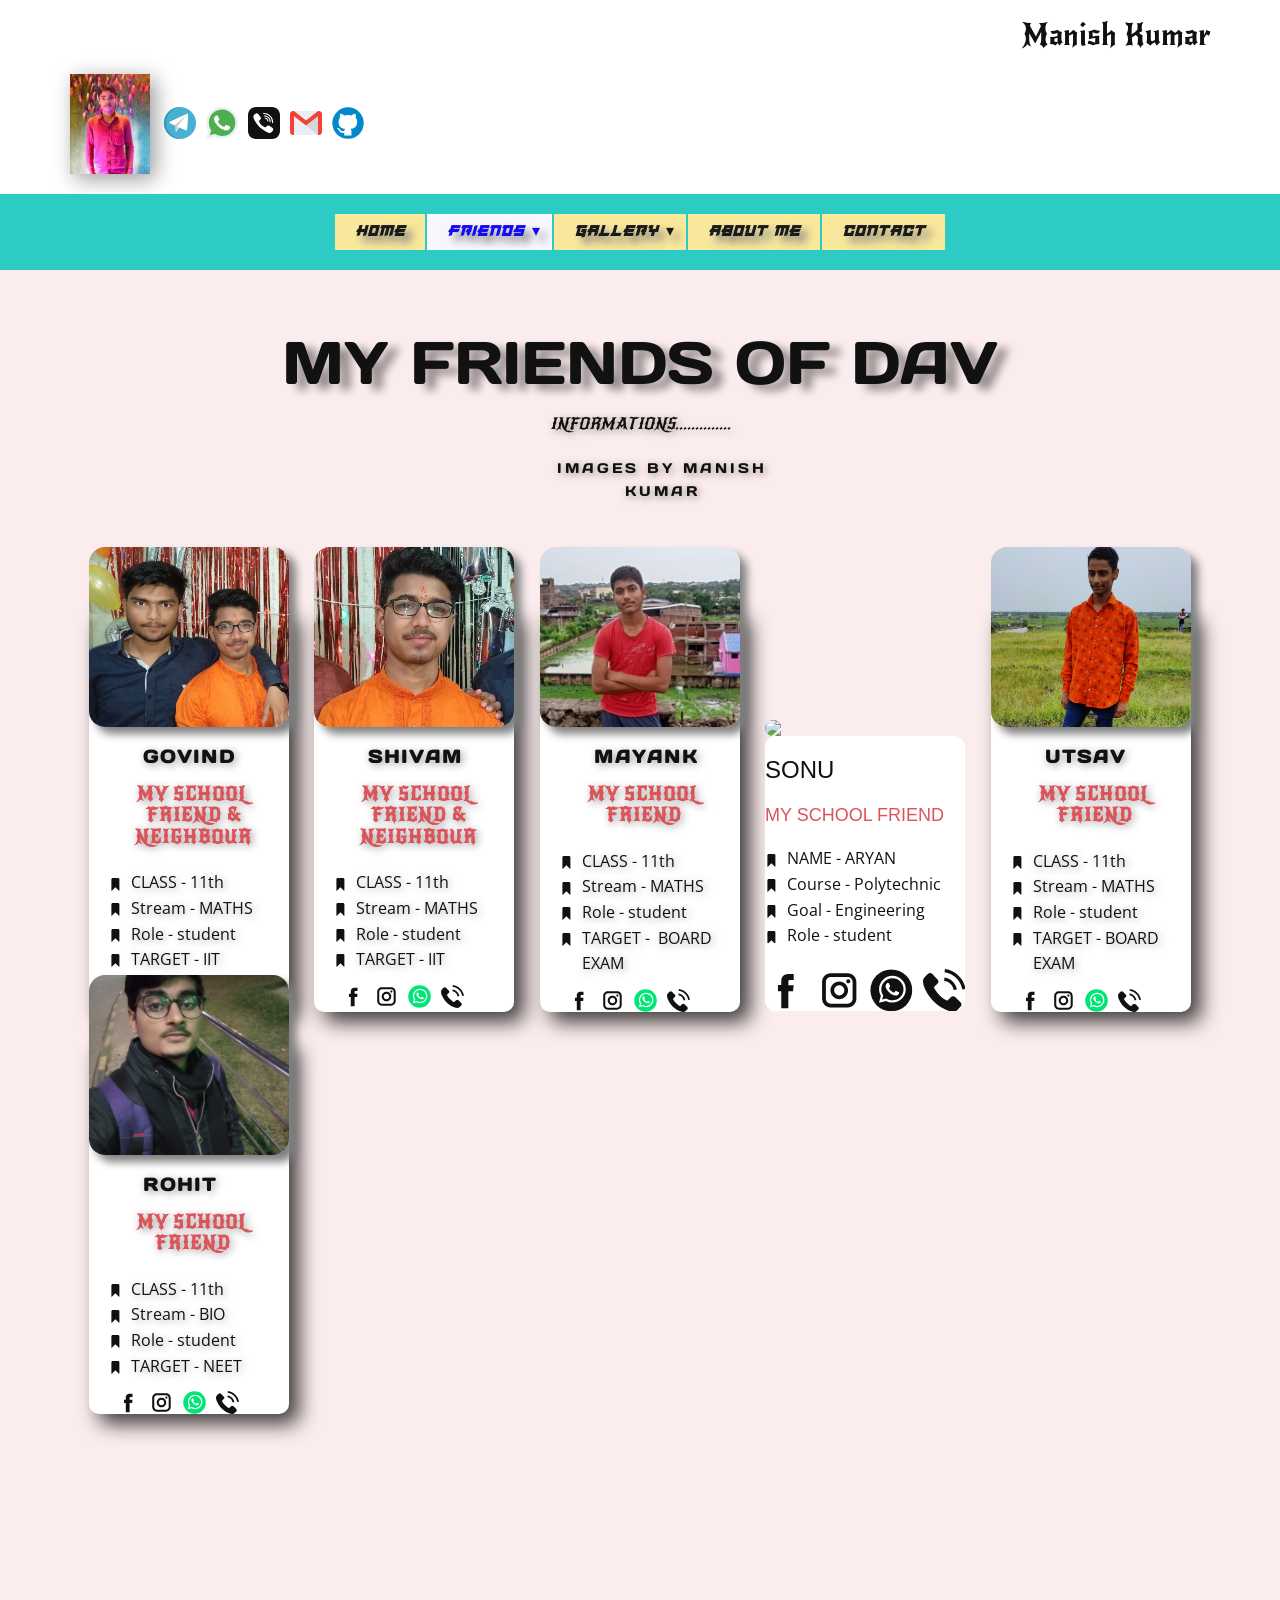
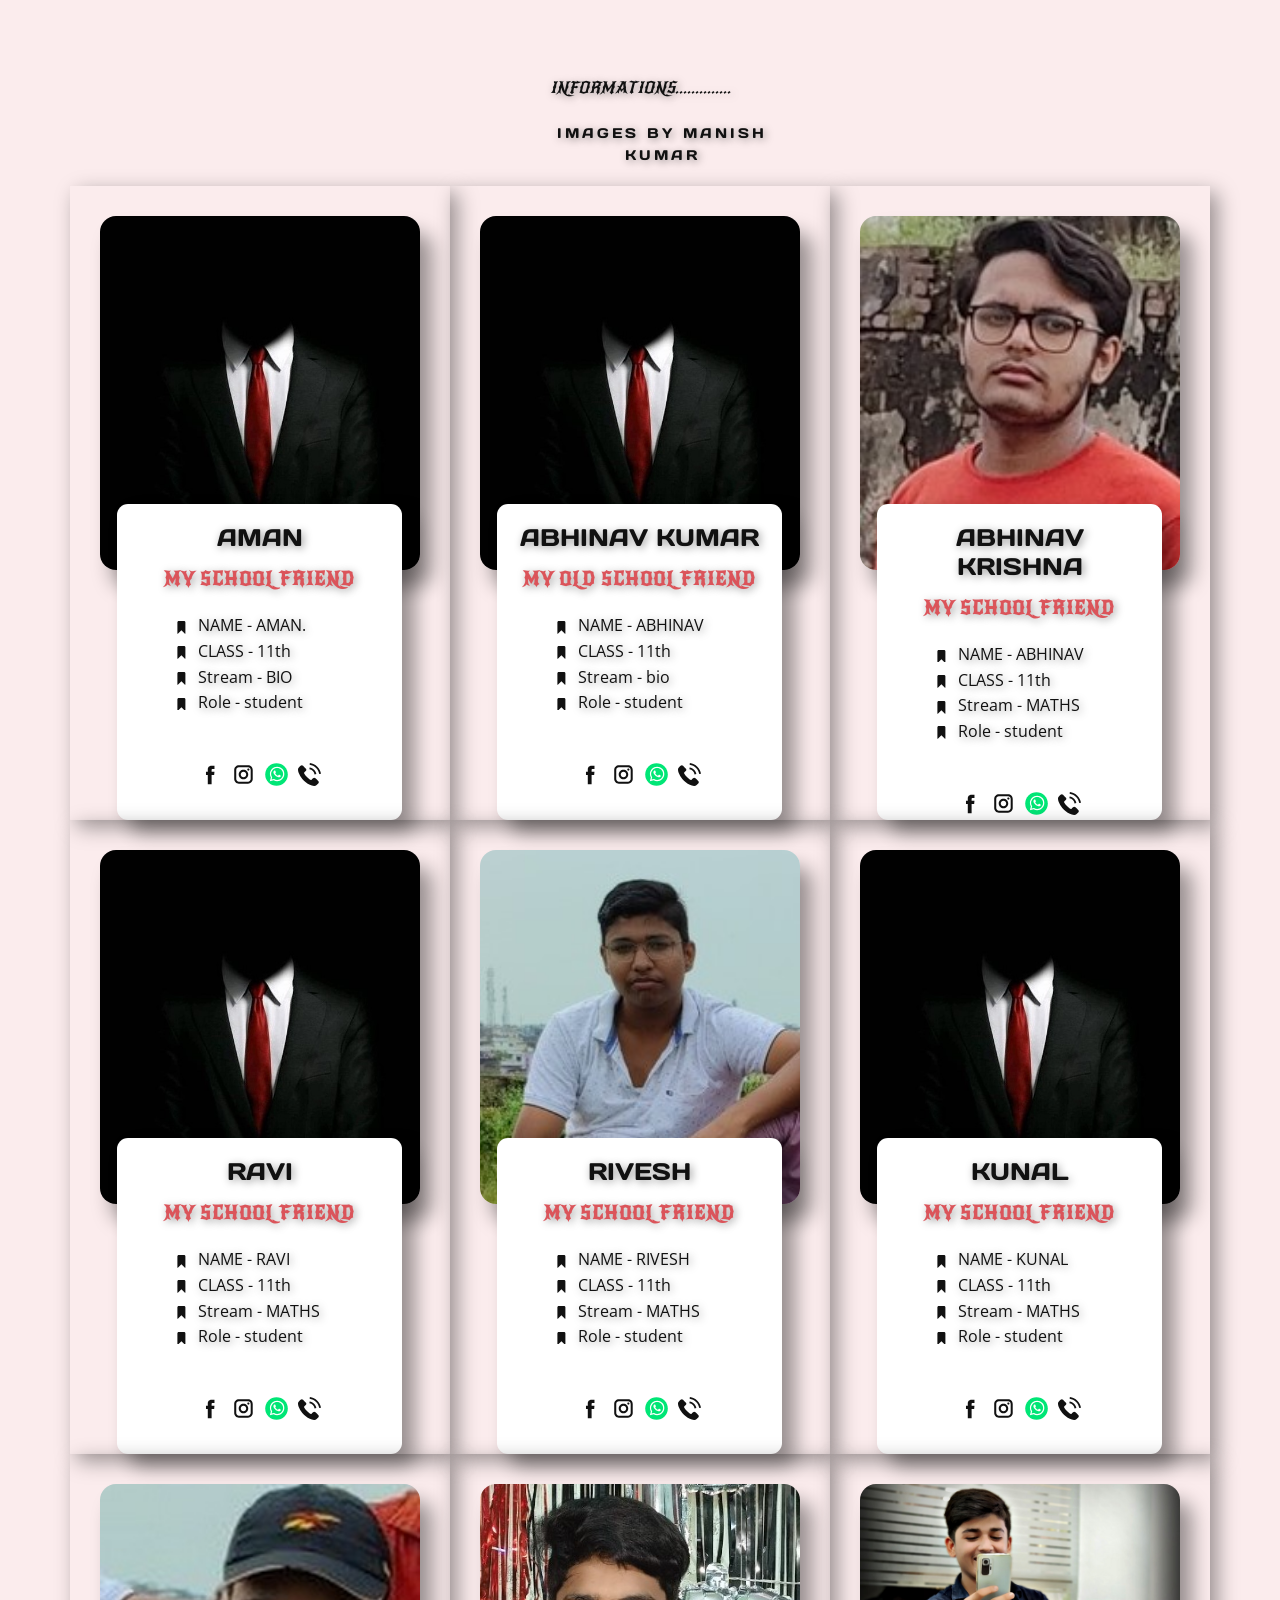
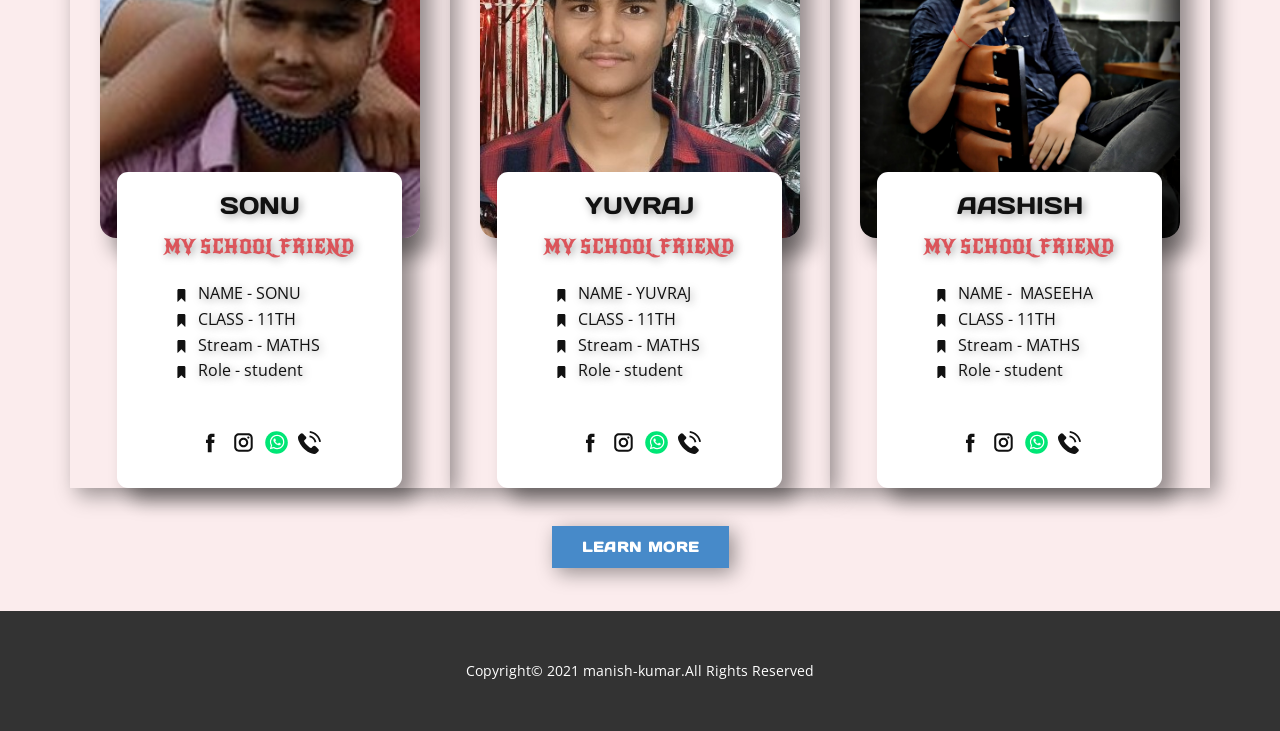
==== commit bca37e47: "Update Dav-Friends.html" ====
--- a/Dav-Friends.html
+++ b/Dav-Friends.html
@@ -308,6 +308,59 @@
                 </div>
               </div>
             </div>
+            <div class="u-align-center u-container-style u-list-item u-repeater-item u-list-item-7" data-animation-name="bounceIn" data-animation-duration="1000" data-animation-delay="0" data-animation-direction="">
+              <div class="u-container-layout u-similar-container u-valign-bottom-lg u-valign-bottom-md u-valign-bottom-sm u-valign-bottom-xl u-valign-top-xs u-container-layout-13">
+                <img class="u-expanded-width-lg u-expanded-width-md u-expanded-width-sm u-expanded-width-xs u-image u-image-round u-radius-16 u-image-7" src="images/aryan.jpg" data-image-width="131" data-image-height="150" data-animation-name="zoomIn" data-animation-duration="1000" data-animation-delay="0" data-animation-direction="">
+                <div class="u-align-center-sm u-align-center-xs u-container-style u-group u-radius-11 u-shape-round u-white u-group-7" data-animation-name="zoomIn" data-animation-duration="1000" data-animation-delay="0" data-animation-direction="">
+                  <div class="u-container-layout u-container-layout-14">
+                    <h4 class="u-align-center u-custom-font u-text u-text-default u-text-22">SONU</h4>
+                    <h6 class="u-align-center u-custom-font u-text u-text-default u-text-palette-2-base u-text-23"> MY SCHOOL FRIEND</h6>
+                    <ul class="u-align-left u-custom-list u-text u-text-24">
+                      <li>
+                        <div class="class u-list-icon u-list-icon-25">
+                          <svg class="u-svg-content" viewBox="0 0 512.019 512.019" x="0px" y="0px" id="svg-f91c"><path fill="currentColor" d="M362.676,0H149.343C119.888,0,96.01,23.878,96.01,53.333v448 c-0.011,5.891,4.757,10.675,10.648,10.686c2.84,0.005,5.565-1.123,7.571-3.134L256.01,367.083l141.781,141.781 c4.16,4.171,10.914,4.179,15.085,0.019c2.006-2.001,3.133-4.717,3.134-7.55v-448C416.01,23.878,392.131,0,362.676,0z"></path></svg>
+                        </div>NAME - ​ARYAN
+                      </li>
+                      <li>
+                        <div class="class u-list-icon u-list-icon-26">
+                          <svg class="u-svg-content" viewBox="0 0 512.019 512.019" x="0px" y="0px" id="svg-f91c"><path fill="currentColor" d="M362.676,0H149.343C119.888,0,96.01,23.878,96.01,53.333v448 c-0.011,5.891,4.757,10.675,10.648,10.686c2.84,0.005,5.565-1.123,7.571-3.134L256.01,367.083l141.781,141.781 c4.16,4.171,10.914,4.179,15.085,0.019c2.006-2.001,3.133-4.717,3.134-7.55v-448C416.01,23.878,392.131,0,362.676,0z"></path></svg>
+                        </div> Course - ​Polytechnic 
+                      </li>
+                      <li>
+                        <div class="class u-list-icon u-list-icon-27">
+                          <svg class="u-svg-content" viewBox="0 0 512.019 512.019" x="0px" y="0px" id="svg-f91c"><path fill="currentColor" d="M362.676,0H149.343C119.888,0,96.01,23.878,96.01,53.333v448 c-0.011,5.891,4.757,10.675,10.648,10.686c2.84,0.005,5.565-1.123,7.571-3.134L256.01,367.083l141.781,141.781 c4.16,4.171,10.914,4.179,15.085,0.019c2.006-2.001,3.133-4.717,3.134-7.55v-448C416.01,23.878,392.131,0,362.676,0z"></path></svg>
+                        </div>Goal - Engineering 
+                      </li>
+                      <li>
+                        <div class="class u-list-icon u-list-icon-28">
+                          <svg class="u-svg-content" viewBox="0 0 512.019 512.019" x="0px" y="0px" id="svg-f91c"><path fill="currentColor" d="M362.676,0H149.343C119.888,0,96.01,23.878,96.01,53.333v448 c-0.011,5.891,4.757,10.675,10.648,10.686c2.84,0.005,5.565-1.123,7.571-3.134L256.01,367.083l141.781,141.781 c4.16,4.171,10.914,4.179,15.085,0.019c2.006-2.001,3.133-4.717,3.134-7.55v-448C416.01,23.878,392.131,0,362.676,0z"></path></svg>
+                        </div>Role - student
+                      </li>
+                    </ul>
+                    <div class="u-social-icons u-spacing-10 u-social-icons-7">
+                      <a class="u-social-url" target="_blank" href=""><span class="u-icon u-icon-circle u-social-facebook u-social-icon u-icon-25"><svg class="u-svg-link" preserveAspectRatio="xMidYMin slice" viewBox="0 0 112 112" style=""><use xmlns:xlink="http://www.w3.org/1999/xlink" xlink:href="#svg-a6fb"></use></svg><svg class="u-svg-content" viewBox="0 0 112 112" x="0px" y="0px" id="svg-a6fb"><path d="M75.5,28.8H65.4c-1.5,0-4,0.9-4,4.3v9.4h13.9l-1.5,15.8H61.4v45.1H42.8V58.3h-8.8V42.4h8.8V32.2 c0-7.4,3.4-18.8,18.8-18.8h13.8v15.4H75.5z"></path></svg></span>
+                      </a>
+                      <a class="u-social-url" target="_blank" href=""><span class="u-icon u-icon-circle u-social-icon u-social-instagram u-icon-26"><svg class="u-svg-link" preserveAspectRatio="xMidYMin slice" viewBox="0 0 112 112" style=""><use xmlns:xlink="http://www.w3.org/1999/xlink" xlink:href="#svg-0a11"></use></svg><svg class="u-svg-content" viewBox="0 0 112 112" x="0px" y="0px" id="svg-0a11"><path d="M55.9,32.9c-12.8,0-23.2,10.4-23.2,23.2s10.4,23.2,23.2,23.2s23.2-10.4,23.2-23.2S68.7,32.9,55.9,32.9z M55.9,69.4c-7.4,0-13.3-6-13.3-13.3c-0.1-7.4,6-13.3,13.3-13.3s13.3,6,13.3,13.3C69.3,63.5,63.3,69.4,55.9,69.4z"></path><path d="M79.7,26.8c-3,0-5.4,2.5-5.4,5.4s2.5,5.4,5.4,5.4c3,0,5.4-2.5,5.4-5.4S82.7,26.8,79.7,26.8z"></path><path d="M78.2,11H33.5C21,11,10.8,21.3,10.8,33.7v44.7c0,12.6,10.2,22.8,22.7,22.8h44.7c12.6,0,22.7-10.2,22.7-22.7 V33.7C100.8,21.1,90.6,11,78.2,11z M91,78.4c0,7.1-5.8,12.8-12.8,12.8H33.5c-7.1,0-12.8-5.8-12.8-12.8V33.7 c0-7.1,5.8-12.8,12.8-12.8h44.7c7.1,0,12.8,5.8,12.8,12.8V78.4z"></path></svg></span>
+                      </a>
+                      <a class="u-social-url" target="_blank" title="Whatsapp" href="https://api.whatsapp.com/send/?phone=917004168926&amp;text&amp;app_absent=0&amp;lang=en"><span class="u-icon u-social-icon u-social-whatsapp u-icon-27"><svg class="u-svg-link" preserveAspectRatio="xMidYMin slice" viewBox="0 0 112 112" style=""><use xmlns:xlink="http://www.w3.org/1999/xlink" xlink:href="#svg-c360"></use></svg><svg class="u-svg-content" viewBox="0 0 112 112" x="0" y="0" id="svg-c360"><circle fill="currentColor" cx="56.1" cy="56.1" r="55"></circle><path fill="#FFFFFF" d="M83.8,28.3C77.2,21.7,68.4,18,59,18c-19.3,0-35.1,15.7-35.1,35.1c0,6.2,1.6,12.2,4.7,17.5l-5,18.2L42.2,84
+	c5.1,2.8,10.9,4.3,16.8,4.3h0l0,0c19.3,0,35.1-15.7,35.1-35.1C94.1,43.8,90.5,35,83.8,28.3 M59,82.3L59,82.3
+	c-5.2,0-10.4-1.4-14.9-4.1l-1.1-0.6l-11,2.9L35,69.8l-0.7-1.1c-2.9-4.6-4.5-10-4.5-15.5C29.8,37,42.9,24,59,24
+	c7.8,0,15.1,3,20.6,8.6c5.5,5.5,8.5,12.8,8.5,20.6C88.2,69.2,75.1,82.3,59,82.3 M75,60.5c-0.9-0.4-5.2-2.6-6-2.9
+	c-0.8-0.3-1.4-0.4-2,0.4s-2.3,2.9-2.8,3.4c-0.5,0.6-1,0.7-1.9,0.2c-0.9-0.4-3.7-1.4-7.1-4.4c-2.6-2.3-4.4-5.2-4.9-6.1
+	c-0.5-0.9-0.1-1.4,0.4-1.8c0.4-0.4,0.9-1,1.3-1.5c0.4-0.5,0.6-0.9,0.9-1.5c0.3-0.6,0.1-1.1-0.1-1.5c-0.2-0.4-2-4.8-2.7-6.5
+	c-0.7-1.7-1.4-1.5-2-1.5c-0.5,0-1.1,0-1.7,0c-0.6,0-1.5,0.2-2.3,1.1c-0.8,0.9-3.1,3-3.1,7.3c0,4.3,3.1,8.5,3.6,9.1
+	c0.4,0.6,6.2,9.4,15,13.2c2.1,0.9,3.7,1.4,5,1.8c2.1,0.7,4,0.6,5.5,0.3c1.7-0.3,5.2-2.1,5.9-4.2c0.7-2,0.7-3.8,0.5-4.2
+	C76.5,61.1,75.9,60.9,75,60.5"></path></svg></span>
+                      </a>
+                      <a class="u-social-url" target="_blank" title="Phone" href="tel:+917004168926"><span class="u-icon u-social-custom u-social-icon u-icon-28"><svg class="u-svg-link" preserveAspectRatio="xMidYMin slice" viewBox="0 0 480.56 480.56" style=""><use xmlns:xlink="http://www.w3.org/1999/xlink" xlink:href="#svg-c6ab"></use></svg><svg class="u-svg-content" viewBox="0 0 480.56 480.56" x="0px" y="0px" id="svg-c6ab" style="enable-background:new 0 0 480.56 480.56;"><g><g><path d="M365.354,317.9c-15.7-15.5-35.3-15.5-50.9,0c-11.9,11.8-23.8,23.6-35.5,35.6c-3.2,3.3-5.9,4-9.8,1.8    c-7.7-4.2-15.9-7.6-23.3-12.2c-34.5-21.7-63.4-49.6-89-81c-12.7-15.6-24-32.3-31.9-51.1c-1.6-3.8-1.3-6.3,1.8-9.4    c11.9-11.5,23.5-23.3,35.2-35.1c16.3-16.4,16.3-35.6-0.1-52.1c-9.3-9.4-18.6-18.6-27.9-28c-9.6-9.6-19.1-19.3-28.8-28.8    c-15.7-15.3-35.3-15.3-50.9,0.1c-12,11.8-23.5,23.9-35.7,35.5c-11.3,10.7-17,23.8-18.2,39.1c-1.9,24.9,4.2,48.4,12.8,71.3    c17.6,47.4,44.4,89.5,76.9,128.1c43.9,52.2,96.3,93.5,157.6,123.3c27.6,13.4,56.2,23.7,87.3,25.4c21.4,1.2,40-4.2,54.9-20.9    c10.2-11.4,21.7-21.8,32.5-32.7c16-16.2,16.1-35.8,0.2-51.8C403.554,355.9,384.454,336.9,365.354,317.9z"></path><path d="M346.254,238.2l36.9-6.3c-5.8-33.9-21.8-64.6-46.1-89c-25.7-25.7-58.2-41.9-94-46.9l-5.2,37.1    c27.7,3.9,52.9,16.4,72.8,36.3C329.454,188.2,341.754,212,346.254,238.2z"></path><path d="M403.954,77.8c-42.6-42.6-96.5-69.5-156-77.8l-5.2,37.1c51.4,7.2,98,30.5,134.8,67.2c34.9,34.9,57.8,79,66.1,127.5    l36.9-6.3C470.854,169.3,444.354,118.3,403.954,77.8z"></path>
+</g>
+</g></svg></span>
+                      </a>
+                    </div>
+                  </div>
+                </div>
+              </div>
+            </div>
             <div class="u-align-left u-container-style u-list-item u-radius-10 u-repeater-item u-shape-round u-video-cover u-white u-list-item-4" data-animation-name="zoomIn" data-animation-duration="1000" data-animation-delay="0" data-animation-direction="">
               <div class="u-container-layout u-similar-container u-container-layout-4">
                 <img class="u-expanded-width-lg u-expanded-width-md u-expanded-width-sm u-expanded-width-xl u-image u-image-round u-radius-16 u-image-4" src="images/Utsav1.jpg" data-animation-name="bounceIn" data-animation-duration="1000" data-animation-delay="0" data-animation-direction="" data-image-width="2330" data-image-height="2025">
@@ -909,4 +962,4 @@
         
     </span>
   </body>
-</html>+</html>
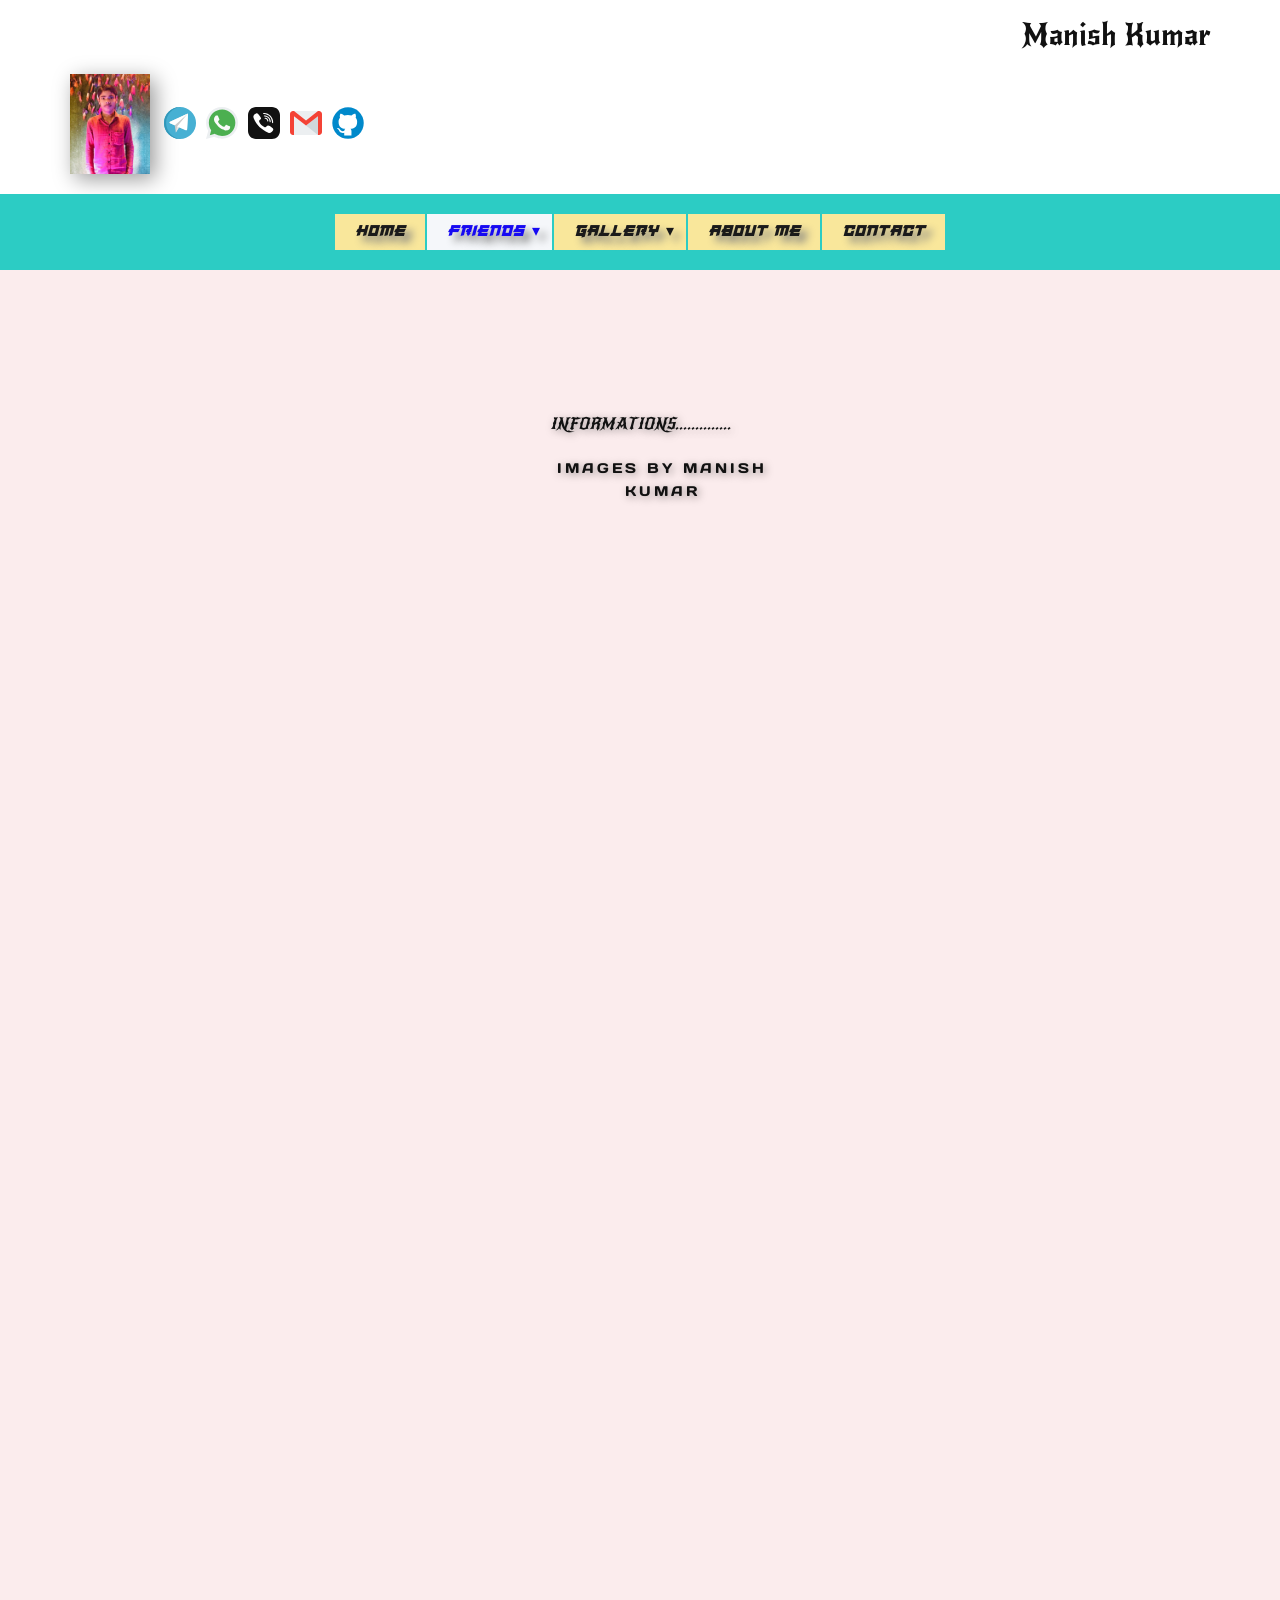
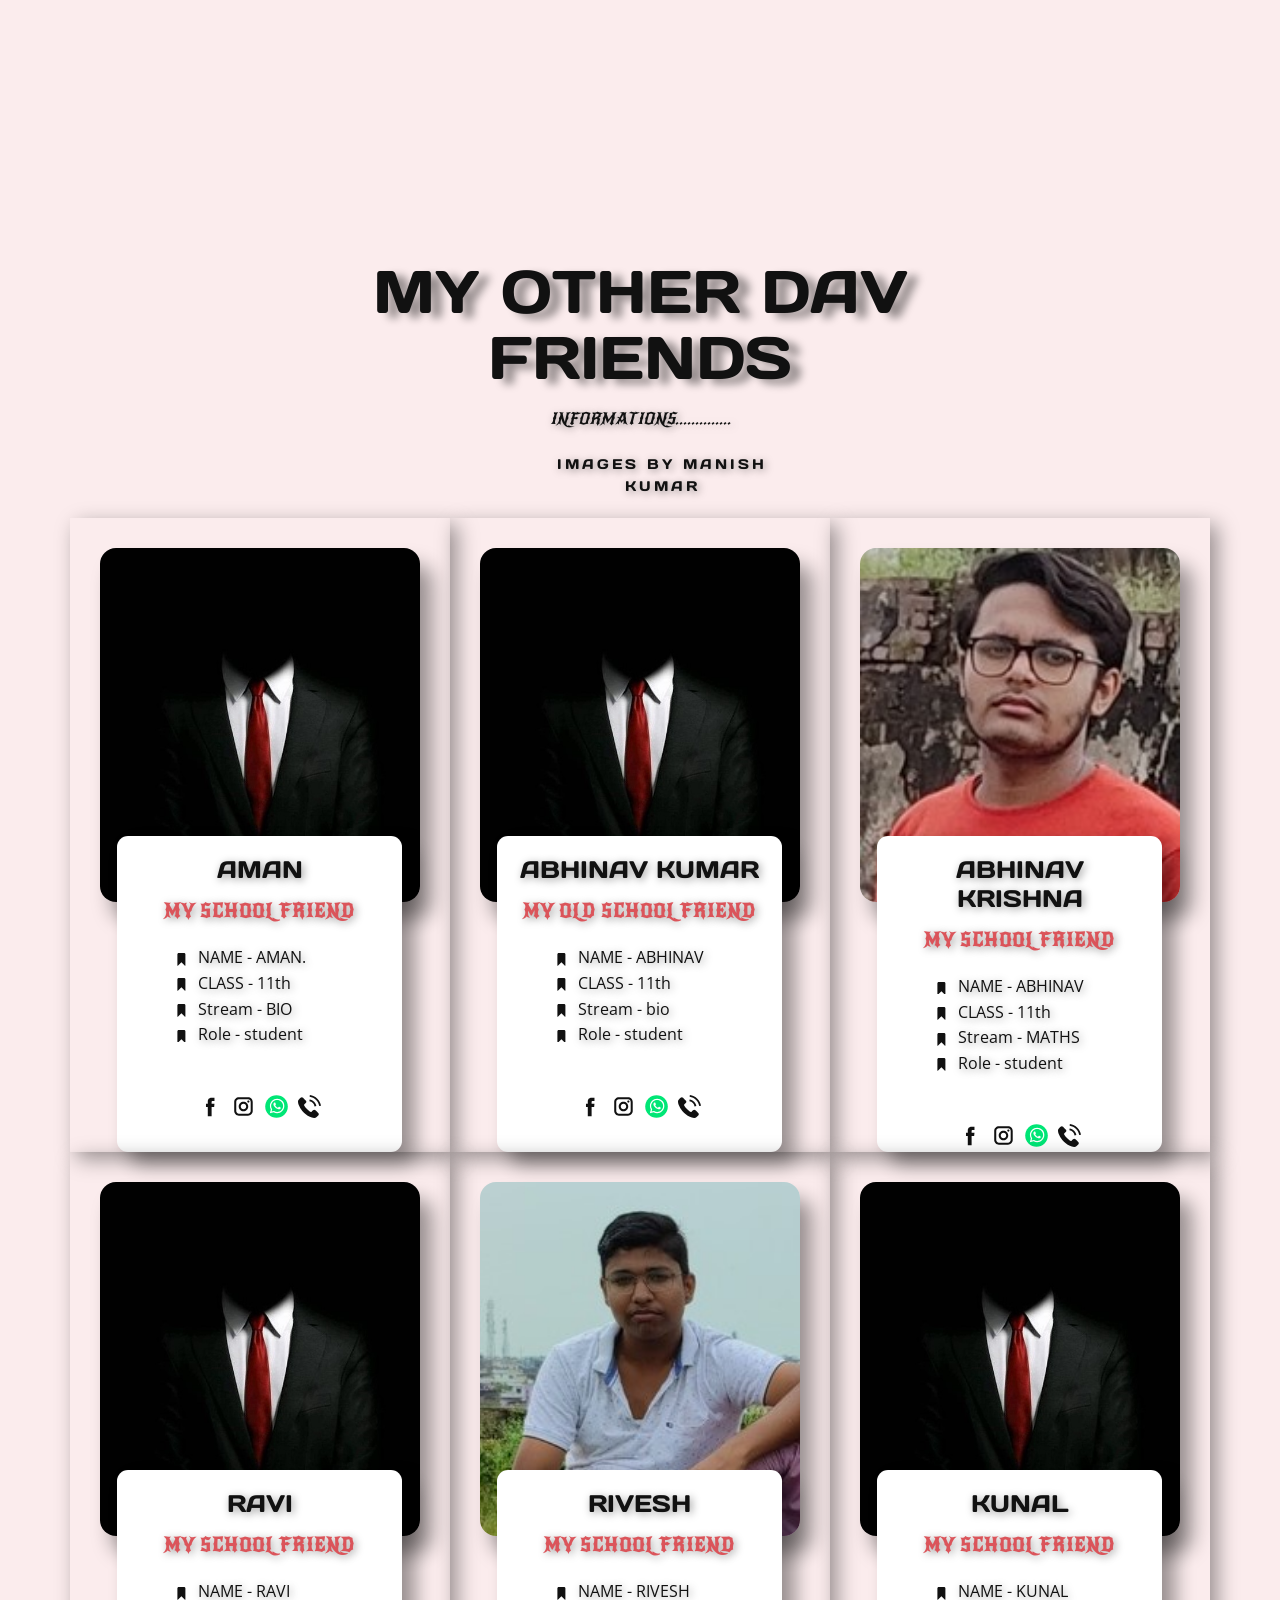
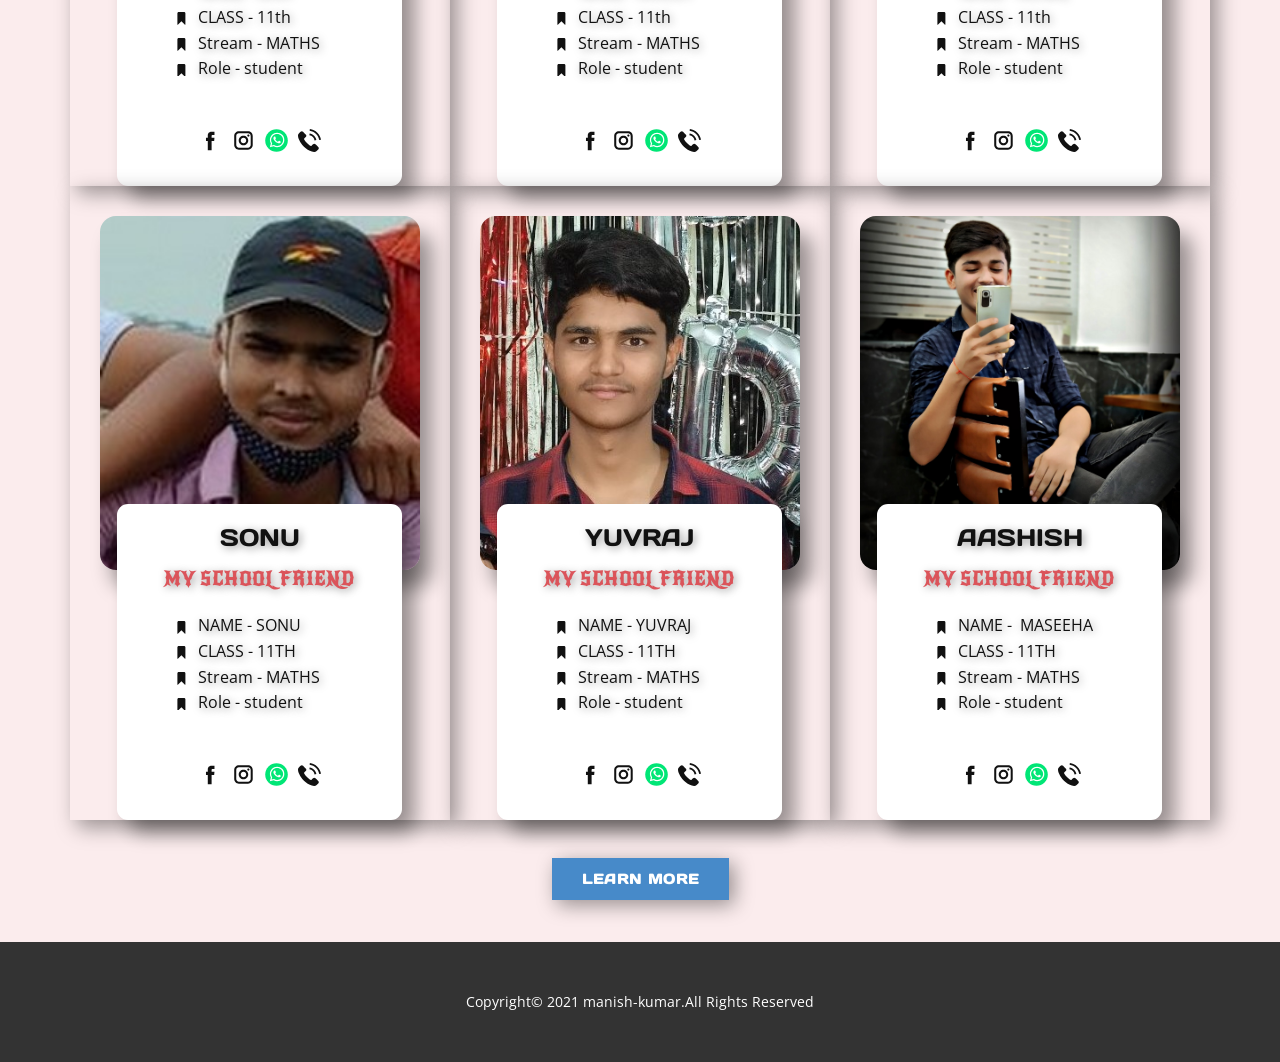
==== commit 46cf5b83: "Update Dav-Friends.html" ====
--- a/Dav-Friends.html
+++ b/Dav-Friends.html
@@ -308,20 +308,18 @@
                 </div>
               </div>
             </div>
-            <div class="u-align-center u-container-style u-list-item u-repeater-item u-list-item-7" data-animation-name="bounceIn" data-animation-duration="1000" data-animation-delay="0" data-animation-direction="">
-              <div class="u-container-layout u-similar-container u-valign-bottom-lg u-valign-bottom-md u-valign-bottom-sm u-valign-bottom-xl u-valign-top-xs u-container-layout-13">
-                <img class="u-expanded-width-lg u-expanded-width-md u-expanded-width-sm u-expanded-width-xs u-image u-image-round u-radius-16 u-image-7" src="images/aryan.jpg" data-image-width="131" data-image-height="150" data-animation-name="zoomIn" data-animation-duration="1000" data-animation-delay="0" data-animation-direction="">
-                <div class="u-align-center-sm u-align-center-xs u-container-style u-group u-radius-11 u-shape-round u-white u-group-7" data-animation-name="zoomIn" data-animation-duration="1000" data-animation-delay="0" data-animation-direction="">
-                  <div class="u-container-layout u-container-layout-14">
-                    <h4 class="u-align-center u-custom-font u-text u-text-default u-text-22">SONU</h4>
-                    <h6 class="u-align-center u-custom-font u-text u-text-default u-text-palette-2-base u-text-23"> MY SCHOOL FRIEND</h6>
-                    <ul class="u-align-left u-custom-list u-text u-text-24">
-                      <li>
-                        <div class="class u-list-icon u-list-icon-25">
-                          <svg class="u-svg-content" viewBox="0 0 512.019 512.019" x="0px" y="0px" id="svg-f91c"><path fill="currentColor" d="M362.676,0H149.343C119.888,0,96.01,23.878,96.01,53.333v448 c-0.011,5.891,4.757,10.675,10.648,10.686c2.84,0.005,5.565-1.123,7.571-3.134L256.01,367.083l141.781,141.781 c4.16,4.171,10.914,4.179,15.085,0.019c2.006-2.001,3.133-4.717,3.134-7.55v-448C416.01,23.878,392.131,0,362.676,0z"></path></svg>
-                        </div>NAME - ​ARYAN
-                      </li>
-                      <li>
+            <div class="u-align-left u-container-style u-list-item u-radius-10 u-repeater-item u-shape-round u-video-cover u-white u-list-item-4" data-animation-name="zoomIn" data-animation-duration="1000" data-animation-delay="0" data-animation-direction="">
+              <div class="u-container-layout u-similar-container u-container-layout-4">
+                <img class="u-expanded-width-lg u-expanded-width-md u-expanded-width-sm u-expanded-width-xl u-image u-image-round u-radius-16 u-image-4" src="images/aryan.jpg" data-animation-name="bounceIn" data-animation-duration="1000" data-animation-delay="0" data-animation-direction="" data-image-width="2330" data-image-height="2025">
+                <h4 class="u-custom-font u-text u-text-13" data-animation-name="bounceIn" data-animation-duration="1000" data-animation-delay="0" data-animation-direction="">Aryan</h4>
+                <h6 class="u-align-center u-custom-font u-text u-text-palette-2-base u-text-14"> MY SCHOOL FRIEND</h6>
+                <ul class="u-align-left u-custom-list u-text u-text-15">
+                  <li>
+                    <div class="class u-list-icon u-list-icon-13">
+                      <svg class="u-svg-content" viewBox="0 0 512.019 512.019" x="0px" y="0px" id="svg-f91c"><path fill="currentColor" d="M362.676,0H149.343C119.888,0,96.01,23.878,96.01,53.333v448 c-0.011,5.891,4.757,10.675,10.648,10.686c2.84,0.005,5.565-1.123,7.571-3.134L256.01,367.083l141.781,141.781 c4.16,4.171,10.914,4.179,15.085,0.019c2.006-2.001,3.133-4.717,3.134-7.55v-448C416.01,23.878,392.131,0,362.676,0z"></path></svg>
+                    </div>
+                  </li>                      
+                  <li>
                         <div class="class u-list-icon u-list-icon-26">
                           <svg class="u-svg-content" viewBox="0 0 512.019 512.019" x="0px" y="0px" id="svg-f91c"><path fill="currentColor" d="M362.676,0H149.343C119.888,0,96.01,23.878,96.01,53.333v448 c-0.011,5.891,4.757,10.675,10.648,10.686c2.84,0.005,5.565-1.123,7.571-3.134L256.01,367.083l141.781,141.781 c4.16,4.171,10.914,4.179,15.085,0.019c2.006-2.001,3.133-4.717,3.134-7.55v-448C416.01,23.878,392.131,0,362.676,0z"></path></svg>
                         </div> Course - ​Polytechnic 
@@ -336,23 +334,23 @@
                           <svg class="u-svg-content" viewBox="0 0 512.019 512.019" x="0px" y="0px" id="svg-f91c"><path fill="currentColor" d="M362.676,0H149.343C119.888,0,96.01,23.878,96.01,53.333v448 c-0.011,5.891,4.757,10.675,10.648,10.686c2.84,0.005,5.565-1.123,7.571-3.134L256.01,367.083l141.781,141.781 c4.16,4.171,10.914,4.179,15.085,0.019c2.006-2.001,3.133-4.717,3.134-7.55v-448C416.01,23.878,392.131,0,362.676,0z"></path></svg>
                         </div>Role - student
                       </li>
-                    </ul>
-                    <div class="u-social-icons u-spacing-10 u-social-icons-7">
-                      <a class="u-social-url" target="_blank" href=""><span class="u-icon u-icon-circle u-social-facebook u-social-icon u-icon-25"><svg class="u-svg-link" preserveAspectRatio="xMidYMin slice" viewBox="0 0 112 112" style=""><use xmlns:xlink="http://www.w3.org/1999/xlink" xlink:href="#svg-a6fb"></use></svg><svg class="u-svg-content" viewBox="0 0 112 112" x="0px" y="0px" id="svg-a6fb"><path d="M75.5,28.8H65.4c-1.5,0-4,0.9-4,4.3v9.4h13.9l-1.5,15.8H61.4v45.1H42.8V58.3h-8.8V42.4h8.8V32.2 c0-7.4,3.4-18.8,18.8-18.8h13.8v15.4H75.5z"></path></svg></span>
-                      </a>
-                      <a class="u-social-url" target="_blank" href=""><span class="u-icon u-icon-circle u-social-icon u-social-instagram u-icon-26"><svg class="u-svg-link" preserveAspectRatio="xMidYMin slice" viewBox="0 0 112 112" style=""><use xmlns:xlink="http://www.w3.org/1999/xlink" xlink:href="#svg-0a11"></use></svg><svg class="u-svg-content" viewBox="0 0 112 112" x="0px" y="0px" id="svg-0a11"><path d="M55.9,32.9c-12.8,0-23.2,10.4-23.2,23.2s10.4,23.2,23.2,23.2s23.2-10.4,23.2-23.2S68.7,32.9,55.9,32.9z M55.9,69.4c-7.4,0-13.3-6-13.3-13.3c-0.1-7.4,6-13.3,13.3-13.3s13.3,6,13.3,13.3C69.3,63.5,63.3,69.4,55.9,69.4z"></path><path d="M79.7,26.8c-3,0-5.4,2.5-5.4,5.4s2.5,5.4,5.4,5.4c3,0,5.4-2.5,5.4-5.4S82.7,26.8,79.7,26.8z"></path><path d="M78.2,11H33.5C21,11,10.8,21.3,10.8,33.7v44.7c0,12.6,10.2,22.8,22.7,22.8h44.7c12.6,0,22.7-10.2,22.7-22.7 V33.7C100.8,21.1,90.6,11,78.2,11z M91,78.4c0,7.1-5.8,12.8-12.8,12.8H33.5c-7.1,0-12.8-5.8-12.8-12.8V33.7 c0-7.1,5.8-12.8,12.8-12.8h44.7c7.1,0,12.8,5.8,12.8,12.8V78.4z"></path></svg></span>
-                      </a>
-                      <a class="u-social-url" target="_blank" title="Whatsapp" href="https://api.whatsapp.com/send/?phone=917004168926&amp;text&amp;app_absent=0&amp;lang=en"><span class="u-icon u-social-icon u-social-whatsapp u-icon-27"><svg class="u-svg-link" preserveAspectRatio="xMidYMin slice" viewBox="0 0 112 112" style=""><use xmlns:xlink="http://www.w3.org/1999/xlink" xlink:href="#svg-c360"></use></svg><svg class="u-svg-content" viewBox="0 0 112 112" x="0" y="0" id="svg-c360"><circle fill="currentColor" cx="56.1" cy="56.1" r="55"></circle><path fill="#FFFFFF" d="M83.8,28.3C77.2,21.7,68.4,18,59,18c-19.3,0-35.1,15.7-35.1,35.1c0,6.2,1.6,12.2,4.7,17.5l-5,18.2L42.2,84
-	c5.1,2.8,10.9,4.3,16.8,4.3h0l0,0c19.3,0,35.1-15.7,35.1-35.1C94.1,43.8,90.5,35,83.8,28.3 M59,82.3L59,82.3
-	c-5.2,0-10.4-1.4-14.9-4.1l-1.1-0.6l-11,2.9L35,69.8l-0.7-1.1c-2.9-4.6-4.5-10-4.5-15.5C29.8,37,42.9,24,59,24
-	c7.8,0,15.1,3,20.6,8.6c5.5,5.5,8.5,12.8,8.5,20.6C88.2,69.2,75.1,82.3,59,82.3 M75,60.5c-0.9-0.4-5.2-2.6-6-2.9
-	c-0.8-0.3-1.4-0.4-2,0.4s-2.3,2.9-2.8,3.4c-0.5,0.6-1,0.7-1.9,0.2c-0.9-0.4-3.7-1.4-7.1-4.4c-2.6-2.3-4.4-5.2-4.9-6.1
-	c-0.5-0.9-0.1-1.4,0.4-1.8c0.4-0.4,0.9-1,1.3-1.5c0.4-0.5,0.6-0.9,0.9-1.5c0.3-0.6,0.1-1.1-0.1-1.5c-0.2-0.4-2-4.8-2.7-6.5
-	c-0.7-1.7-1.4-1.5-2-1.5c-0.5,0-1.1,0-1.7,0c-0.6,0-1.5,0.2-2.3,1.1c-0.8,0.9-3.1,3-3.1,7.3c0,4.3,3.1,8.5,3.6,9.1
-	c0.4,0.6,6.2,9.4,15,13.2c2.1,0.9,3.7,1.4,5,1.8c2.1,0.7,4,0.6,5.5,0.3c1.7-0.3,5.2-2.1,5.9-4.2c0.7-2,0.7-3.8,0.5-4.2
-	C76.5,61.1,75.9,60.9,75,60.5"></path></svg></span>
-                      </a>
-                      <a class="u-social-url" target="_blank" title="Phone" href="tel:+917004168926"><span class="u-icon u-social-custom u-social-icon u-icon-28"><svg class="u-svg-link" preserveAspectRatio="xMidYMin slice" viewBox="0 0 480.56 480.56" style=""><use xmlns:xlink="http://www.w3.org/1999/xlink" xlink:href="#svg-c6ab"></use></svg><svg class="u-svg-content" viewBox="0 0 480.56 480.56" x="0px" y="0px" id="svg-c6ab" style="enable-background:new 0 0 480.56 480.56;"><g><g><path d="M365.354,317.9c-15.7-15.5-35.3-15.5-50.9,0c-11.9,11.8-23.8,23.6-35.5,35.6c-3.2,3.3-5.9,4-9.8,1.8    c-7.7-4.2-15.9-7.6-23.3-12.2c-34.5-21.7-63.4-49.6-89-81c-12.7-15.6-24-32.3-31.9-51.1c-1.6-3.8-1.3-6.3,1.8-9.4    c11.9-11.5,23.5-23.3,35.2-35.1c16.3-16.4,16.3-35.6-0.1-52.1c-9.3-9.4-18.6-18.6-27.9-28c-9.6-9.6-19.1-19.3-28.8-28.8    c-15.7-15.3-35.3-15.3-50.9,0.1c-12,11.8-23.5,23.9-35.7,35.5c-11.3,10.7-17,23.8-18.2,39.1c-1.9,24.9,4.2,48.4,12.8,71.3    c17.6,47.4,44.4,89.5,76.9,128.1c43.9,52.2,96.3,93.5,157.6,123.3c27.6,13.4,56.2,23.7,87.3,25.4c21.4,1.2,40-4.2,54.9-20.9    c10.2-11.4,21.7-21.8,32.5-32.7c16-16.2,16.1-35.8,0.2-51.8C403.554,355.9,384.454,336.9,365.354,317.9z"></path><path d="M346.254,238.2l36.9-6.3c-5.8-33.9-21.8-64.6-46.1-89c-25.7-25.7-58.2-41.9-94-46.9l-5.2,37.1    c27.7,3.9,52.9,16.4,72.8,36.3C329.454,188.2,341.754,212,346.254,238.2z"></path><path d="M403.954,77.8c-42.6-42.6-96.5-69.5-156-77.8l-5.2,37.1c51.4,7.2,98,30.5,134.8,67.2c34.9,34.9,57.8,79,66.1,127.5    l36.9-6.3C470.854,169.3,444.354,118.3,403.954,77.8z"></path>
+                      </ul>
+                    <div class="u-social-icons u-spacing-10 u-social-icons-4">
+                  <a class="u-social-url" target="_blank" href=""><span class="u-icon u-icon-circle u-social-facebook u-social-icon u-icon-13"><svg class="u-svg-link" preserveAspectRatio="xMidYMin slice" viewBox="0 0 112 112" style=""><use xmlns:xlink="http://www.w3.org/1999/xlink" xlink:href="#svg-1b8c"></use></svg><svg class="u-svg-content" viewBox="0 0 112 112" x="0px" y="0px" id="svg-1b8c"><path d="M75.5,28.8H65.4c-1.5,0-4,0.9-4,4.3v9.4h13.9l-1.5,15.8H61.4v45.1H42.8V58.3h-8.8V42.4h8.8V32.2 c0-7.4,3.4-18.8,18.8-18.8h13.8v15.4H75.5z"></path></svg></span>
+                  </a>
+                  <a class="u-social-url" target="_blank" href=""><span class="u-icon u-icon-circle u-social-icon u-social-instagram u-icon-14"><svg class="u-svg-link" preserveAspectRatio="xMidYMin slice" viewBox="0 0 112 112" style=""><use xmlns:xlink="http://www.w3.org/1999/xlink" xlink:href="#svg-558e"></use></svg><svg class="u-svg-content" viewBox="0 0 112 112" x="0px" y="0px" id="svg-558e"><path d="M55.9,32.9c-12.8,0-23.2,10.4-23.2,23.2s10.4,23.2,23.2,23.2s23.2-10.4,23.2-23.2S68.7,32.9,55.9,32.9z M55.9,69.4c-7.4,0-13.3-6-13.3-13.3c-0.1-7.4,6-13.3,13.3-13.3s13.3,6,13.3,13.3C69.3,63.5,63.3,69.4,55.9,69.4z"></path><path d="M79.7,26.8c-3,0-5.4,2.5-5.4,5.4s2.5,5.4,5.4,5.4c3,0,5.4-2.5,5.4-5.4S82.7,26.8,79.7,26.8z"></path><path d="M78.2,11H33.5C21,11,10.8,21.3,10.8,33.7v44.7c0,12.6,10.2,22.8,22.7,22.8h44.7c12.6,0,22.7-10.2,22.7-22.7 V33.7C100.8,21.1,90.6,11,78.2,11z M91,78.4c0,7.1-5.8,12.8-12.8,12.8H33.5c-7.1,0-12.8-5.8-12.8-12.8V33.7 c0-7.1,5.8-12.8,12.8-12.8h44.7c7.1,0,12.8,5.8,12.8,12.8V78.4z"></path></svg></span>
+                  </a>
+                  <a class="u-social-url" target="_blank" title="Whatsapp" href="https://api.whatsapp.com/send/?phone=916200445 413&amp;text&amp;app_absent=0&amp;lang=en"><span class="u-icon u-social-icon u-social-whatsapp u-icon-15"><svg class="u-svg-link" preserveAspectRatio="xMidYMin slice" viewBox="0 0 112 112" style=""><use xmlns:xlink="http://www.w3.org/1999/xlink" xlink:href="#svg-e609"></use></svg><svg class="u-svg-content" viewBox="0 0 112 112" x="0" y="0" id="svg-e609"><circle fill="currentColor" cx="56.1" cy="56.1" r="55"></circle><path fill="#FFFFFF" d="M83.8,28.3C77.2,21.7,68.4,18,59,18c-19.3,0-35.1,15.7-35.1,35.1c0,6.2,1.6,12.2,4.7,17.5l-5,18.2L42.2,84
+	c5.1,2.8,10.9,4.3,16.8,4.3h0l0,0c19.3,0,35.1-15.7,35.1-35.1C94.1,43.8,90.5,35,83.8,28.3 M59,82.3L59,82.3
+	c-5.2,0-10.4-1.4-14.9-4.1l-1.1-0.6l-11,2.9L35,69.8l-0.7-1.1c-2.9-4.6-4.5-10-4.5-15.5C29.8,37,42.9,24,59,24
+	c7.8,0,15.1,3,20.6,8.6c5.5,5.5,8.5,12.8,8.5,20.6C88.2,69.2,75.1,82.3,59,82.3 M75,60.5c-0.9-0.4-5.2-2.6-6-2.9
+	c-0.8-0.3-1.4-0.4-2,0.4s-2.3,2.9-2.8,3.4c-0.5,0.6-1,0.7-1.9,0.2c-0.9-0.4-3.7-1.4-7.1-4.4c-2.6-2.3-4.4-5.2-4.9-6.1
+	c-0.5-0.9-0.1-1.4,0.4-1.8c0.4-0.4,0.9-1,1.3-1.5c0.4-0.5,0.6-0.9,0.9-1.5c0.3-0.6,0.1-1.1-0.1-1.5c-0.2-0.4-2-4.8-2.7-6.5
+	c-0.7-1.7-1.4-1.5-2-1.5c-0.5,0-1.1,0-1.7,0c-0.6,0-1.5,0.2-2.3,1.1c-0.8,0.9-3.1,3-3.1,7.3c0,4.3,3.1,8.5,3.6,9.1
+	c0.4,0.6,6.2,9.4,15,13.2c2.1,0.9,3.7,1.4,5,1.8c2.1,0.7,4,0.6,5.5,0.3c1.7-0.3,5.2-2.1,5.9-4.2c0.7-2,0.7-3.8,0.5-4.2
+	C76.5,61.1,75.9,60.9,75,60.5"></path></svg></span>
+                  </a>
+                  <a class="u-social-url" target="_blank" title="phone" href="tel:+916200445 413"><span class="u-icon u-social-custom u-social-icon u-icon-16"><svg class="u-svg-link" preserveAspectRatio="xMidYMin slice" viewBox="0 0 480.56 480.56" style=""><use xmlns:xlink="http://www.w3.org/1999/xlink" xlink:href="#svg-1a9f"></use></svg><svg class="u-svg-content" viewBox="0 0 480.56 480.56" x="0px" y="0px" id="svg-1a9f" style="enable-background:new 0 0 480.56 480.56;"><g><g><path d="M365.354,317.9c-15.7-15.5-35.3-15.5-50.9,0c-11.9,11.8-23.8,23.6-35.5,35.6c-3.2,3.3-5.9,4-9.8,1.8    c-7.7-4.2-15.9-7.6-23.3-12.2c-34.5-21.7-63.4-49.6-89-81c-12.7-15.6-24-32.3-31.9-51.1c-1.6-3.8-1.3-6.3,1.8-9.4    c11.9-11.5,23.5-23.3,35.2-35.1c16.3-16.4,16.3-35.6-0.1-52.1c-9.3-9.4-18.6-18.6-27.9-28c-9.6-9.6-19.1-19.3-28.8-28.8    c-15.7-15.3-35.3-15.3-50.9,0.1c-12,11.8-23.5,23.9-35.7,35.5c-11.3,10.7-17,23.8-18.2,39.1c-1.9,24.9,4.2,48.4,12.8,71.3    c17.6,47.4,44.4,89.5,76.9,128.1c43.9,52.2,96.3,93.5,157.6,123.3c27.6,13.4,56.2,23.7,87.3,25.4c21.4,1.2,40-4.2,54.9-20.9    c10.2-11.4,21.7-21.8,32.5-32.7c16-16.2,16.1-35.8,0.2-51.8C403.554,355.9,384.454,336.9,365.354,317.9z"></path><path d="M346.254,238.2l36.9-6.3c-5.8-33.9-21.8-64.6-46.1-89c-25.7-25.7-58.2-41.9-94-46.9l-5.2,37.1    c27.7,3.9,52.9,16.4,72.8,36.3C329.454,188.2,341.754,212,346.254,238.2z"></path><path d="M403.954,77.8c-42.6-42.6-96.5-69.5-156-77.8l-5.2,37.1c51.4,7.2,98,30.5,134.8,67.2c34.9,34.9,57.8,79,66.1,127.5    l36.9-6.3C470.854,169.3,444.354,118.3,403.954,77.8z"></path>
 </g>
 </g></svg></span>
                       </a>
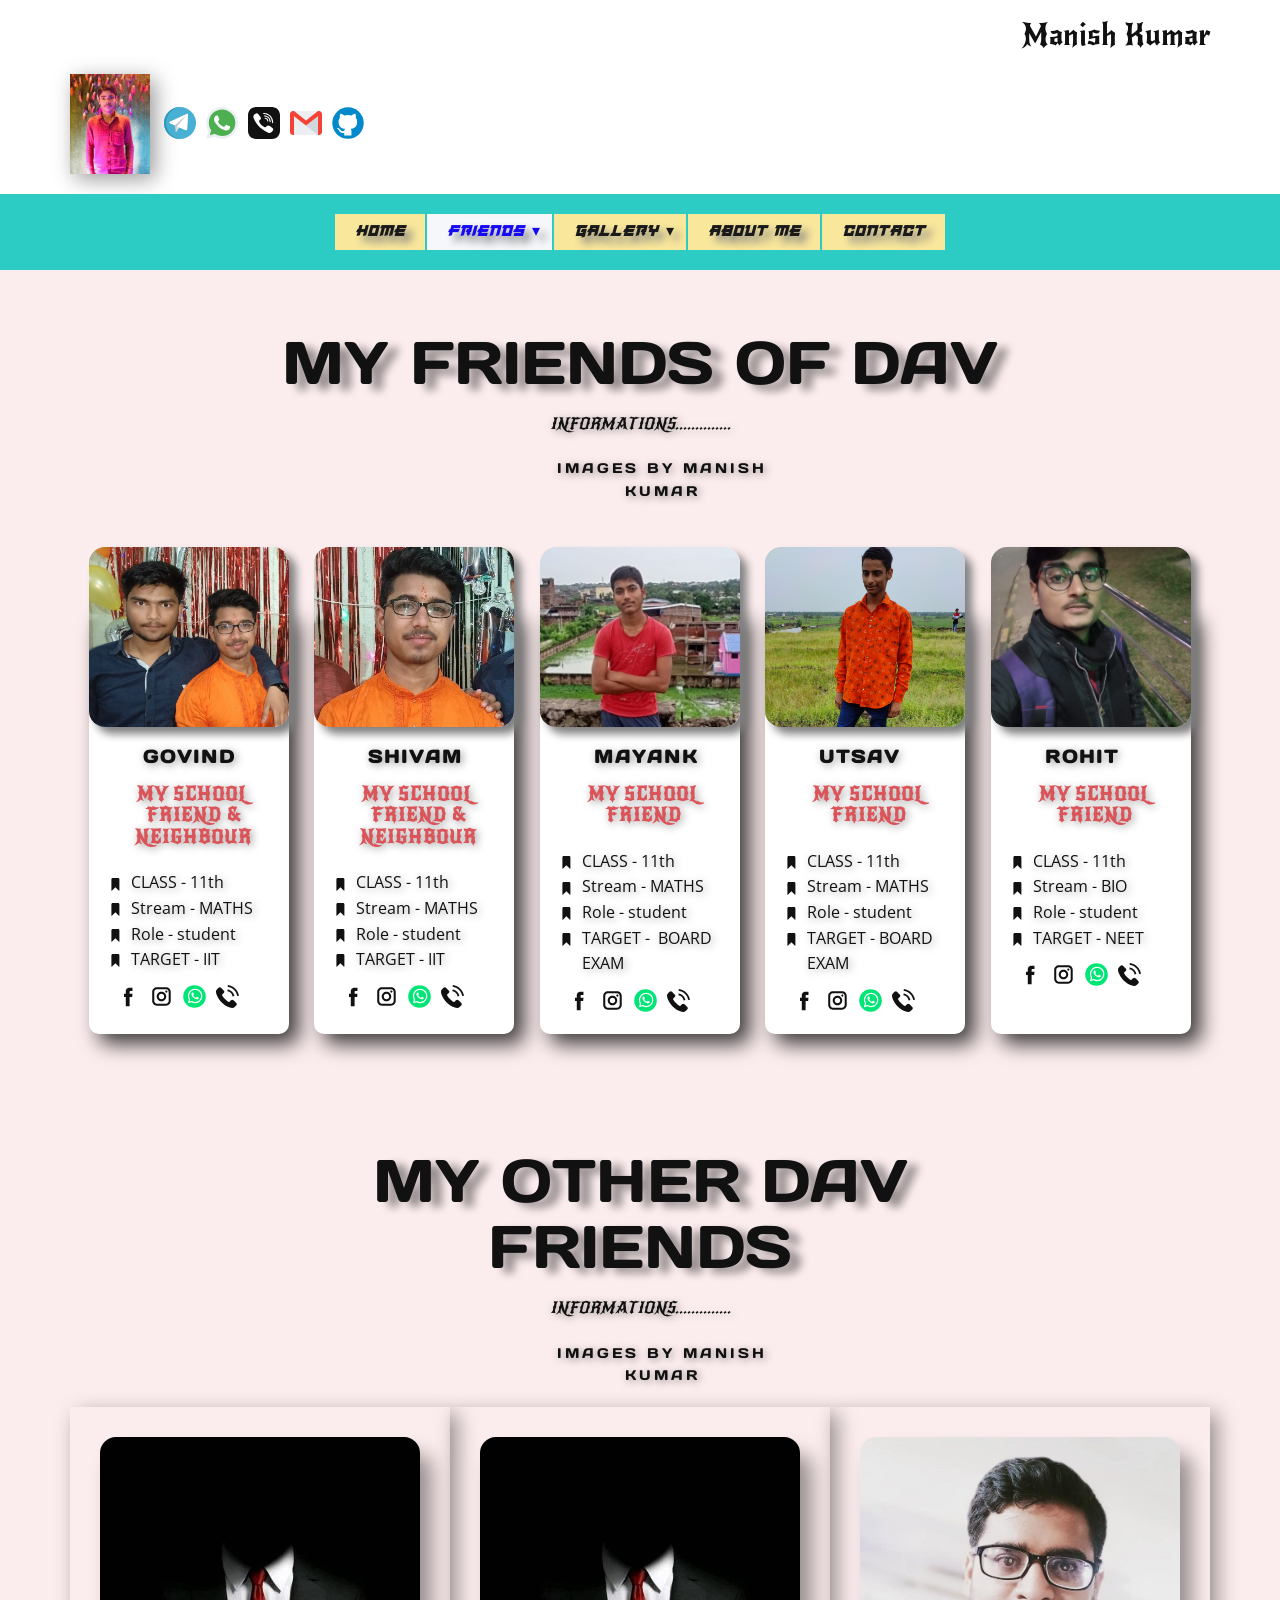
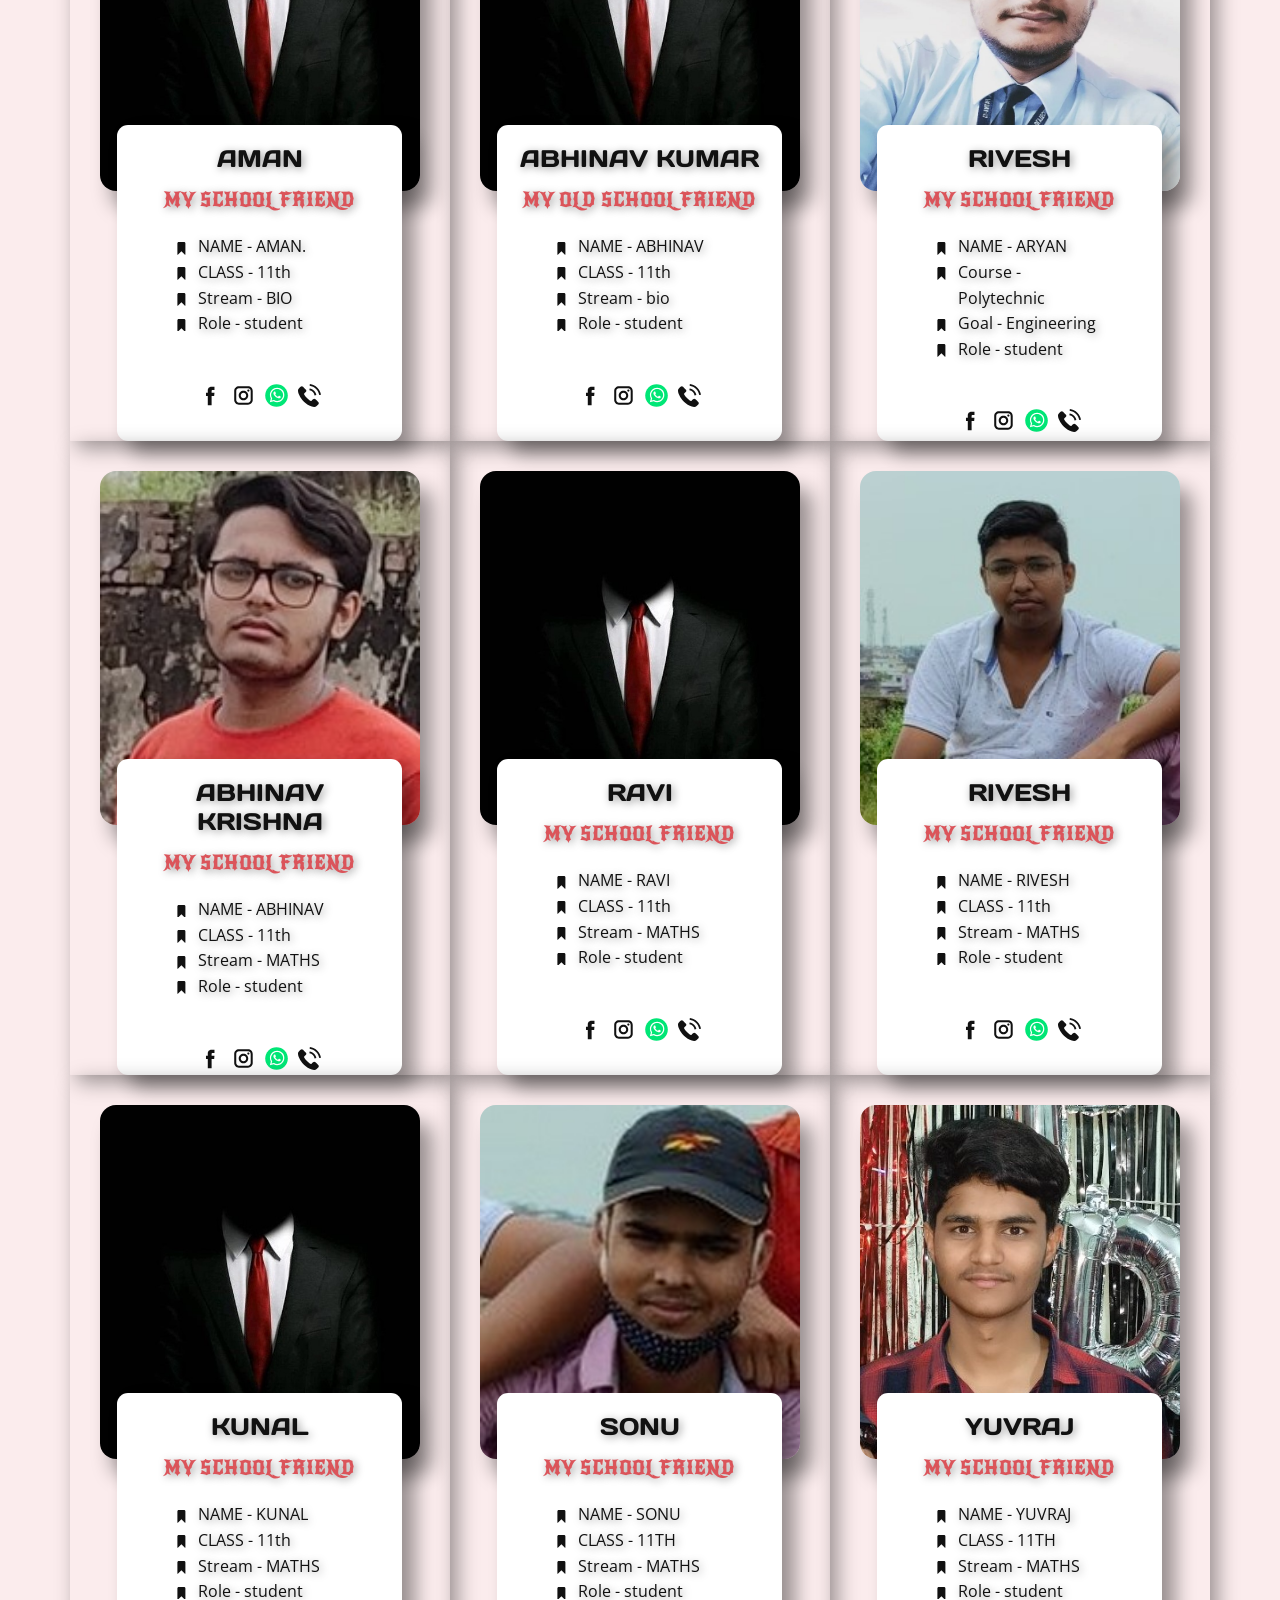
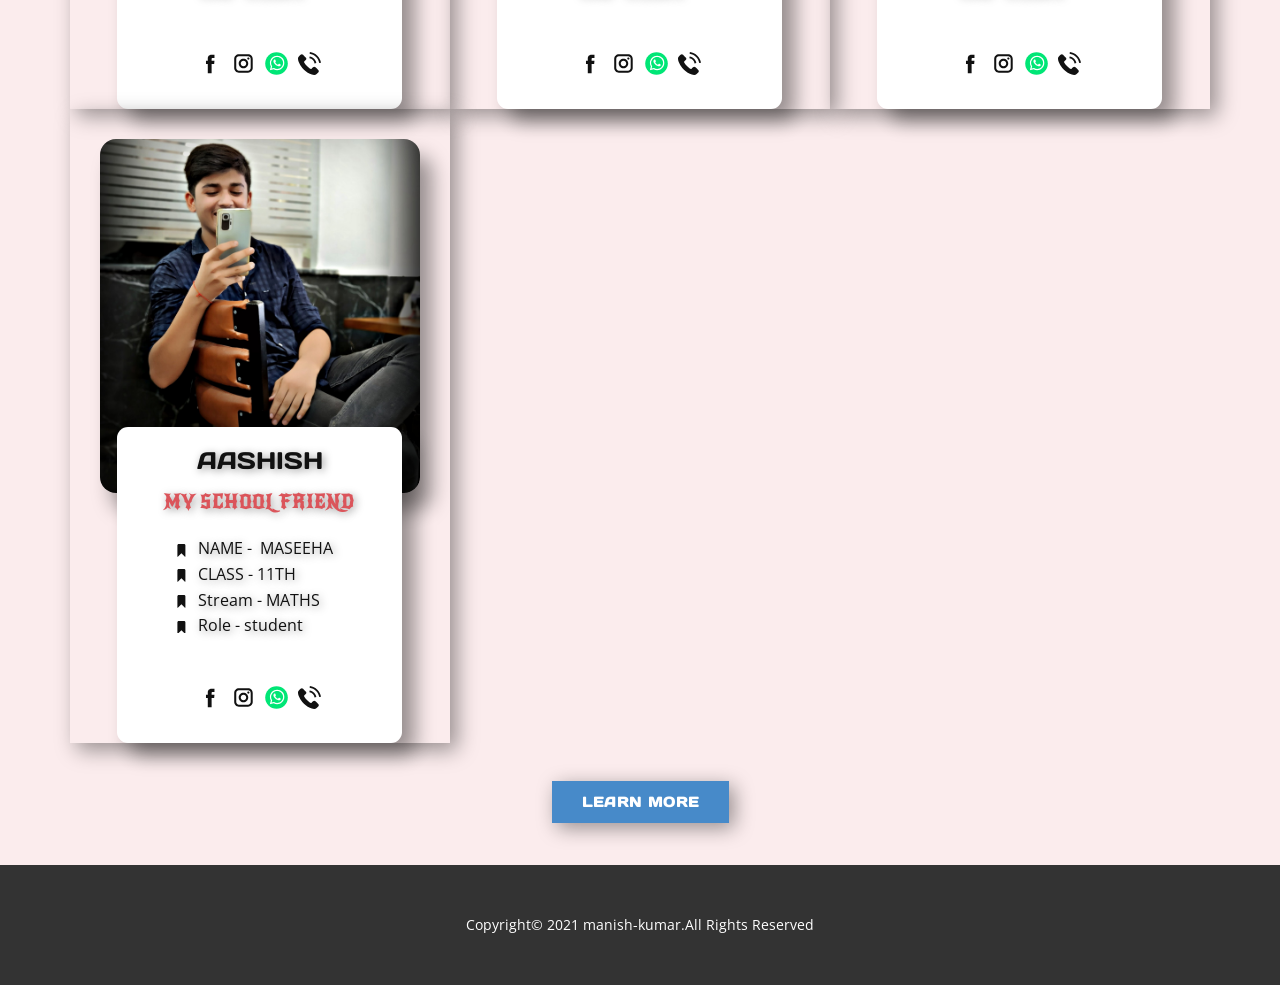
==== commit 821b1146: "Update Dav-Friends.html" ====
--- a/Dav-Friends.html
+++ b/Dav-Friends.html
@@ -307,58 +307,7 @@
                   </a>
                 </div>
               </div>
-            </div>
-            <div class="u-align-left u-container-style u-list-item u-radius-10 u-repeater-item u-shape-round u-video-cover u-white u-list-item-4" data-animation-name="zoomIn" data-animation-duration="1000" data-animation-delay="0" data-animation-direction="">
-              <div class="u-container-layout u-similar-container u-container-layout-4">
-                <img class="u-expanded-width-lg u-expanded-width-md u-expanded-width-sm u-expanded-width-xl u-image u-image-round u-radius-16 u-image-4" src="images/aryan.jpg" data-animation-name="bounceIn" data-animation-duration="1000" data-animation-delay="0" data-animation-direction="" data-image-width="2330" data-image-height="2025">
-                <h4 class="u-custom-font u-text u-text-13" data-animation-name="bounceIn" data-animation-duration="1000" data-animation-delay="0" data-animation-direction="">Aryan</h4>
-                <h6 class="u-align-center u-custom-font u-text u-text-palette-2-base u-text-14"> MY SCHOOL FRIEND</h6>
-                <ul class="u-align-left u-custom-list u-text u-text-15">
-                  <li>
-                    <div class="class u-list-icon u-list-icon-13">
-                      <svg class="u-svg-content" viewBox="0 0 512.019 512.019" x="0px" y="0px" id="svg-f91c"><path fill="currentColor" d="M362.676,0H149.343C119.888,0,96.01,23.878,96.01,53.333v448 c-0.011,5.891,4.757,10.675,10.648,10.686c2.84,0.005,5.565-1.123,7.571-3.134L256.01,367.083l141.781,141.781 c4.16,4.171,10.914,4.179,15.085,0.019c2.006-2.001,3.133-4.717,3.134-7.55v-448C416.01,23.878,392.131,0,362.676,0z"></path></svg>
-                    </div>
-                  </li>                      
-                  <li>
-                        <div class="class u-list-icon u-list-icon-26">
-                          <svg class="u-svg-content" viewBox="0 0 512.019 512.019" x="0px" y="0px" id="svg-f91c"><path fill="currentColor" d="M362.676,0H149.343C119.888,0,96.01,23.878,96.01,53.333v448 c-0.011,5.891,4.757,10.675,10.648,10.686c2.84,0.005,5.565-1.123,7.571-3.134L256.01,367.083l141.781,141.781 c4.16,4.171,10.914,4.179,15.085,0.019c2.006-2.001,3.133-4.717,3.134-7.55v-448C416.01,23.878,392.131,0,362.676,0z"></path></svg>
-                        </div> Course - ​Polytechnic 
-                      </li>
-                      <li>
-                        <div class="class u-list-icon u-list-icon-27">
-                          <svg class="u-svg-content" viewBox="0 0 512.019 512.019" x="0px" y="0px" id="svg-f91c"><path fill="currentColor" d="M362.676,0H149.343C119.888,0,96.01,23.878,96.01,53.333v448 c-0.011,5.891,4.757,10.675,10.648,10.686c2.84,0.005,5.565-1.123,7.571-3.134L256.01,367.083l141.781,141.781 c4.16,4.171,10.914,4.179,15.085,0.019c2.006-2.001,3.133-4.717,3.134-7.55v-448C416.01,23.878,392.131,0,362.676,0z"></path></svg>
-                        </div>Goal - Engineering 
-                      </li>
-                      <li>
-                        <div class="class u-list-icon u-list-icon-28">
-                          <svg class="u-svg-content" viewBox="0 0 512.019 512.019" x="0px" y="0px" id="svg-f91c"><path fill="currentColor" d="M362.676,0H149.343C119.888,0,96.01,23.878,96.01,53.333v448 c-0.011,5.891,4.757,10.675,10.648,10.686c2.84,0.005,5.565-1.123,7.571-3.134L256.01,367.083l141.781,141.781 c4.16,4.171,10.914,4.179,15.085,0.019c2.006-2.001,3.133-4.717,3.134-7.55v-448C416.01,23.878,392.131,0,362.676,0z"></path></svg>
-                        </div>Role - student
-                      </li>
-                      </ul>
-                    <div class="u-social-icons u-spacing-10 u-social-icons-4">
-                  <a class="u-social-url" target="_blank" href=""><span class="u-icon u-icon-circle u-social-facebook u-social-icon u-icon-13"><svg class="u-svg-link" preserveAspectRatio="xMidYMin slice" viewBox="0 0 112 112" style=""><use xmlns:xlink="http://www.w3.org/1999/xlink" xlink:href="#svg-1b8c"></use></svg><svg class="u-svg-content" viewBox="0 0 112 112" x="0px" y="0px" id="svg-1b8c"><path d="M75.5,28.8H65.4c-1.5,0-4,0.9-4,4.3v9.4h13.9l-1.5,15.8H61.4v45.1H42.8V58.3h-8.8V42.4h8.8V32.2 c0-7.4,3.4-18.8,18.8-18.8h13.8v15.4H75.5z"></path></svg></span>
-                  </a>
-                  <a class="u-social-url" target="_blank" href=""><span class="u-icon u-icon-circle u-social-icon u-social-instagram u-icon-14"><svg class="u-svg-link" preserveAspectRatio="xMidYMin slice" viewBox="0 0 112 112" style=""><use xmlns:xlink="http://www.w3.org/1999/xlink" xlink:href="#svg-558e"></use></svg><svg class="u-svg-content" viewBox="0 0 112 112" x="0px" y="0px" id="svg-558e"><path d="M55.9,32.9c-12.8,0-23.2,10.4-23.2,23.2s10.4,23.2,23.2,23.2s23.2-10.4,23.2-23.2S68.7,32.9,55.9,32.9z M55.9,69.4c-7.4,0-13.3-6-13.3-13.3c-0.1-7.4,6-13.3,13.3-13.3s13.3,6,13.3,13.3C69.3,63.5,63.3,69.4,55.9,69.4z"></path><path d="M79.7,26.8c-3,0-5.4,2.5-5.4,5.4s2.5,5.4,5.4,5.4c3,0,5.4-2.5,5.4-5.4S82.7,26.8,79.7,26.8z"></path><path d="M78.2,11H33.5C21,11,10.8,21.3,10.8,33.7v44.7c0,12.6,10.2,22.8,22.7,22.8h44.7c12.6,0,22.7-10.2,22.7-22.7 V33.7C100.8,21.1,90.6,11,78.2,11z M91,78.4c0,7.1-5.8,12.8-12.8,12.8H33.5c-7.1,0-12.8-5.8-12.8-12.8V33.7 c0-7.1,5.8-12.8,12.8-12.8h44.7c7.1,0,12.8,5.8,12.8,12.8V78.4z"></path></svg></span>
-                  </a>
-                  <a class="u-social-url" target="_blank" title="Whatsapp" href="https://api.whatsapp.com/send/?phone=916200445 413&amp;text&amp;app_absent=0&amp;lang=en"><span class="u-icon u-social-icon u-social-whatsapp u-icon-15"><svg class="u-svg-link" preserveAspectRatio="xMidYMin slice" viewBox="0 0 112 112" style=""><use xmlns:xlink="http://www.w3.org/1999/xlink" xlink:href="#svg-e609"></use></svg><svg class="u-svg-content" viewBox="0 0 112 112" x="0" y="0" id="svg-e609"><circle fill="currentColor" cx="56.1" cy="56.1" r="55"></circle><path fill="#FFFFFF" d="M83.8,28.3C77.2,21.7,68.4,18,59,18c-19.3,0-35.1,15.7-35.1,35.1c0,6.2,1.6,12.2,4.7,17.5l-5,18.2L42.2,84
-	c5.1,2.8,10.9,4.3,16.8,4.3h0l0,0c19.3,0,35.1-15.7,35.1-35.1C94.1,43.8,90.5,35,83.8,28.3 M59,82.3L59,82.3
-	c-5.2,0-10.4-1.4-14.9-4.1l-1.1-0.6l-11,2.9L35,69.8l-0.7-1.1c-2.9-4.6-4.5-10-4.5-15.5C29.8,37,42.9,24,59,24
-	c7.8,0,15.1,3,20.6,8.6c5.5,5.5,8.5,12.8,8.5,20.6C88.2,69.2,75.1,82.3,59,82.3 M75,60.5c-0.9-0.4-5.2-2.6-6-2.9
-	c-0.8-0.3-1.4-0.4-2,0.4s-2.3,2.9-2.8,3.4c-0.5,0.6-1,0.7-1.9,0.2c-0.9-0.4-3.7-1.4-7.1-4.4c-2.6-2.3-4.4-5.2-4.9-6.1
-	c-0.5-0.9-0.1-1.4,0.4-1.8c0.4-0.4,0.9-1,1.3-1.5c0.4-0.5,0.6-0.9,0.9-1.5c0.3-0.6,0.1-1.1-0.1-1.5c-0.2-0.4-2-4.8-2.7-6.5
-	c-0.7-1.7-1.4-1.5-2-1.5c-0.5,0-1.1,0-1.7,0c-0.6,0-1.5,0.2-2.3,1.1c-0.8,0.9-3.1,3-3.1,7.3c0,4.3,3.1,8.5,3.6,9.1
-	c0.4,0.6,6.2,9.4,15,13.2c2.1,0.9,3.7,1.4,5,1.8c2.1,0.7,4,0.6,5.5,0.3c1.7-0.3,5.2-2.1,5.9-4.2c0.7-2,0.7-3.8,0.5-4.2
-	C76.5,61.1,75.9,60.9,75,60.5"></path></svg></span>
-                  </a>
-                  <a class="u-social-url" target="_blank" title="phone" href="tel:+916200445 413"><span class="u-icon u-social-custom u-social-icon u-icon-16"><svg class="u-svg-link" preserveAspectRatio="xMidYMin slice" viewBox="0 0 480.56 480.56" style=""><use xmlns:xlink="http://www.w3.org/1999/xlink" xlink:href="#svg-1a9f"></use></svg><svg class="u-svg-content" viewBox="0 0 480.56 480.56" x="0px" y="0px" id="svg-1a9f" style="enable-background:new 0 0 480.56 480.56;"><g><g><path d="M365.354,317.9c-15.7-15.5-35.3-15.5-50.9,0c-11.9,11.8-23.8,23.6-35.5,35.6c-3.2,3.3-5.9,4-9.8,1.8    c-7.7-4.2-15.9-7.6-23.3-12.2c-34.5-21.7-63.4-49.6-89-81c-12.7-15.6-24-32.3-31.9-51.1c-1.6-3.8-1.3-6.3,1.8-9.4    c11.9-11.5,23.5-23.3,35.2-35.1c16.3-16.4,16.3-35.6-0.1-52.1c-9.3-9.4-18.6-18.6-27.9-28c-9.6-9.6-19.1-19.3-28.8-28.8    c-15.7-15.3-35.3-15.3-50.9,0.1c-12,11.8-23.5,23.9-35.7,35.5c-11.3,10.7-17,23.8-18.2,39.1c-1.9,24.9,4.2,48.4,12.8,71.3    c17.6,47.4,44.4,89.5,76.9,128.1c43.9,52.2,96.3,93.5,157.6,123.3c27.6,13.4,56.2,23.7,87.3,25.4c21.4,1.2,40-4.2,54.9-20.9    c10.2-11.4,21.7-21.8,32.5-32.7c16-16.2,16.1-35.8,0.2-51.8C403.554,355.9,384.454,336.9,365.354,317.9z"></path><path d="M346.254,238.2l36.9-6.3c-5.8-33.9-21.8-64.6-46.1-89c-25.7-25.7-58.2-41.9-94-46.9l-5.2,37.1    c27.7,3.9,52.9,16.4,72.8,36.3C329.454,188.2,341.754,212,346.254,238.2z"></path><path d="M403.954,77.8c-42.6-42.6-96.5-69.5-156-77.8l-5.2,37.1c51.4,7.2,98,30.5,134.8,67.2c34.9,34.9,57.8,79,66.1,127.5    l36.9-6.3C470.854,169.3,444.354,118.3,403.954,77.8z"></path>
-</g>
-</g></svg></span>
-                      </a>
-                    </div>
-                  </div>
-                </div>
-              </div>
-            </div>
+            </div>            
             <div class="u-align-left u-container-style u-list-item u-radius-10 u-repeater-item u-shape-round u-video-cover u-white u-list-item-4" data-animation-name="zoomIn" data-animation-duration="1000" data-animation-delay="0" data-animation-direction="">
               <div class="u-container-layout u-similar-container u-container-layout-4">
                 <img class="u-expanded-width-lg u-expanded-width-md u-expanded-width-sm u-expanded-width-xl u-image u-image-round u-radius-16 u-image-4" src="images/Utsav1.jpg" data-animation-name="bounceIn" data-animation-duration="1000" data-animation-delay="0" data-animation-direction="" data-image-width="2330" data-image-height="2025">
@@ -575,6 +524,59 @@
                 </div>
               </div>
             </div>
+            <div class="u-align-center u-container-style u-list-item u-repeater-item u-list-item-5" data-animation-name="bounceIn" data-animation-duration="1000" data-animation-delay="0" data-animation-direction="">
+              <div class="u-container-layout u-similar-container u-valign-bottom-lg u-valign-bottom-md u-valign-bottom-sm u-valign-bottom-xl u-valign-top-xs u-container-layout-9">
+                <img class="u-expanded-width-lg u-expanded-width-md u-expanded-width-sm u-expanded-width-xs u-image u-image-round u-radius-16 u-image-5" src="images/aryan.jpg" data-image-width="222" data-image-height="243" data-animation-name="zoomIn" data-animation-duration="1000" data-animation-delay="0" data-animation-direction="">
+                <div class="u-align-center-sm u-align-center-xs u-container-style u-group u-radius-11 u-shape-round u-white u-group-5" data-animation-name="zoomIn" data-animation-duration="1000" data-animation-delay="0" data-animation-direction="">
+                  <div class="u-container-layout u-container-layout-10">
+                    <h4 class="u-align-center u-custom-font u-text u-text-default u-text-16">RIVESH</h4>
+                    <h6 class="u-align-center u-custom-font u-text u-text-default u-text-palette-2-base u-text-17"> MY SCHOOL FRIEND</h6>
+                    <ul class="u-align-left u-custom-list u-text u-text-18">
+                      <li>
+                        <div class="class u-list-icon u-list-icon-17">
+                          <svg class="u-svg-content" viewBox="0 0 512.019 512.019" x="0px" y="0px" id="svg-f91c"><path fill="currentColor" d="M362.676,0H149.343C119.888,0,96.01,23.878,96.01,53.333v448 c-0.011,5.891,4.757,10.675,10.648,10.686c2.84,0.005,5.565-1.123,7.571-3.134L256.01,367.083l141.781,141.781 c4.16,4.171,10.914,4.179,15.085,0.019c2.006-2.001,3.133-4.717,3.134-7.55v-448C416.01,23.878,392.131,0,362.676,0z"></path></svg>
+                        </div>NAME - ARYAN
+                      </li>
+                      <li>
+                        <div class="class u-list-icon u-list-icon-18">
+                          <svg class="u-svg-content" viewBox="0 0 512.019 512.019" x="0px" y="0px" id="svg-f91c"><path fill="currentColor" d="M362.676,0H149.343C119.888,0,96.01,23.878,96.01,53.333v448 c-0.011,5.891,4.757,10.675,10.648,10.686c2.84,0.005,5.565-1.123,7.571-3.134L256.01,367.083l141.781,141.781 c4.16,4.171,10.914,4.179,15.085,0.019c2.006-2.001,3.133-4.717,3.134-7.55v-448C416.01,23.878,392.131,0,362.676,0z"></path></svg>
+                        </div>Course - Polytechnic 
+                      </li>
+                      <li>
+                        <div class="class u-list-icon u-list-icon-19">
+                          <svg class="u-svg-content" viewBox="0 0 512.019 512.019" x="0px" y="0px" id="svg-f91c"><path fill="currentColor" d="M362.676,0H149.343C119.888,0,96.01,23.878,96.01,53.333v448 c-0.011,5.891,4.757,10.675,10.648,10.686c2.84,0.005,5.565-1.123,7.571-3.134L256.01,367.083l141.781,141.781 c4.16,4.171,10.914,4.179,15.085,0.019c2.006-2.001,3.133-4.717,3.134-7.55v-448C416.01,23.878,392.131,0,362.676,0z"></path></svg>
+                        </div>Goal - Engineering 
+                      </li>
+                      <li>
+                        <div class="class u-list-icon u-list-icon-20">
+                          <svg class="u-svg-content" viewBox="0 0 512.019 512.019" x="0px" y="0px" id="svg-f91c"><path fill="currentColor" d="M362.676,0H149.343C119.888,0,96.01,23.878,96.01,53.333v448 c-0.011,5.891,4.757,10.675,10.648,10.686c2.84,0.005,5.565-1.123,7.571-3.134L256.01,367.083l141.781,141.781 c4.16,4.171,10.914,4.179,15.085,0.019c2.006-2.001,3.133-4.717,3.134-7.55v-448C416.01,23.878,392.131,0,362.676,0z"></path></svg>
+                        </div>Role - student
+                      </li>
+                    </ul>
+                    <div class="u-social-icons u-spacing-10 u-social-icons-5">
+                      <a class="u-social-url" target="_blank" href=""><span class="u-icon u-icon-circle u-social-facebook u-social-icon u-icon-17"><svg class="u-svg-link" preserveAspectRatio="xMidYMin slice" viewBox="0 0 112 112" style=""><use xmlns:xlink="http://www.w3.org/1999/xlink" xlink:href="#svg-f652"></use></svg><svg class="u-svg-content" viewBox="0 0 112 112" x="0px" y="0px" id="svg-f652"><path d="M75.5,28.8H65.4c-1.5,0-4,0.9-4,4.3v9.4h13.9l-1.5,15.8H61.4v45.1H42.8V58.3h-8.8V42.4h8.8V32.2 c0-7.4,3.4-18.8,18.8-18.8h13.8v15.4H75.5z"></path></svg></span>
+                      </a>
+                      <a class="u-social-url" target="_blank" href=""><span class="u-icon u-icon-circle u-social-icon u-social-instagram u-icon-18"><svg class="u-svg-link" preserveAspectRatio="xMidYMin slice" viewBox="0 0 112 112" style=""><use xmlns:xlink="http://www.w3.org/1999/xlink" xlink:href="#svg-4633"></use></svg><svg class="u-svg-content" viewBox="0 0 112 112" x="0px" y="0px" id="svg-4633"><path d="M55.9,32.9c-12.8,0-23.2,10.4-23.2,23.2s10.4,23.2,23.2,23.2s23.2-10.4,23.2-23.2S68.7,32.9,55.9,32.9z M55.9,69.4c-7.4,0-13.3-6-13.3-13.3c-0.1-7.4,6-13.3,13.3-13.3s13.3,6,13.3,13.3C69.3,63.5,63.3,69.4,55.9,69.4z"></path><path d="M79.7,26.8c-3,0-5.4,2.5-5.4,5.4s2.5,5.4,5.4,5.4c3,0,5.4-2.5,5.4-5.4S82.7,26.8,79.7,26.8z"></path><path d="M78.2,11H33.5C21,11,10.8,21.3,10.8,33.7v44.7c0,12.6,10.2,22.8,22.7,22.8h44.7c12.6,0,22.7-10.2,22.7-22.7 V33.7C100.8,21.1,90.6,11,78.2,11z M91,78.4c0,7.1-5.8,12.8-12.8,12.8H33.5c-7.1,0-12.8-5.8-12.8-12.8V33.7 c0-7.1,5.8-12.8,12.8-12.8h44.7c7.1,0,12.8,5.8,12.8,12.8V78.4z"></path></svg></span>
+                      </a>
+                      <a class="u-social-url" target="_blank" title="Whatsapp" href="https://api.whatsapp.com/send/?phone=919060202512&amp;text&amp;app_absent=0&amp;lang=en"><span class="u-icon u-social-icon u-social-whatsapp u-icon-19"><svg class="u-svg-link" preserveAspectRatio="xMidYMin slice" viewBox="0 0 112 112" style=""><use xmlns:xlink="http://www.w3.org/1999/xlink" xlink:href="#svg-c360"></use></svg><svg class="u-svg-content" viewBox="0 0 112 112" x="0" y="0" id="svg-c360"><circle fill="currentColor" cx="56.1" cy="56.1" r="55"></circle><path fill="#FFFFFF" d="M83.8,28.3C77.2,21.7,68.4,18,59,18c-19.3,0-35.1,15.7-35.1,35.1c0,6.2,1.6,12.2,4.7,17.5l-5,18.2L42.2,84
+	c5.1,2.8,10.9,4.3,16.8,4.3h0l0,0c19.3,0,35.1-15.7,35.1-35.1C94.1,43.8,90.5,35,83.8,28.3 M59,82.3L59,82.3
+	c-5.2,0-10.4-1.4-14.9-4.1l-1.1-0.6l-11,2.9L35,69.8l-0.7-1.1c-2.9-4.6-4.5-10-4.5-15.5C29.8,37,42.9,24,59,24
+	c7.8,0,15.1,3,20.6,8.6c5.5,5.5,8.5,12.8,8.5,20.6C88.2,69.2,75.1,82.3,59,82.3 M75,60.5c-0.9-0.4-5.2-2.6-6-2.9
+	c-0.8-0.3-1.4-0.4-2,0.4s-2.3,2.9-2.8,3.4c-0.5,0.6-1,0.7-1.9,0.2c-0.9-0.4-3.7-1.4-7.1-4.4c-2.6-2.3-4.4-5.2-4.9-6.1
+	c-0.5-0.9-0.1-1.4,0.4-1.8c0.4-0.4,0.9-1,1.3-1.5c0.4-0.5,0.6-0.9,0.9-1.5c0.3-0.6,0.1-1.1-0.1-1.5c-0.2-0.4-2-4.8-2.7-6.5
+	c-0.7-1.7-1.4-1.5-2-1.5c-0.5,0-1.1,0-1.7,0c-0.6,0-1.5,0.2-2.3,1.1c-0.8,0.9-3.1,3-3.1,7.3c0,4.3,3.1,8.5,3.6,9.1
+	c0.4,0.6,6.2,9.4,15,13.2c2.1,0.9,3.7,1.4,5,1.8c2.1,0.7,4,0.6,5.5,0.3c1.7-0.3,5.2-2.1,5.9-4.2c0.7-2,0.7-3.8,0.5-4.2
+	C76.5,61.1,75.9,60.9,75,60.5"></path></svg></span>
+                      </a>
+                      <a class="u-social-url" target="_blank" title="Phone" href="tel:+919060202512"><span class="u-icon u-social-custom u-social-icon u-icon-20"><svg class="u-svg-link" preserveAspectRatio="xMidYMin slice" viewBox="0 0 480.56 480.56" style=""><use xmlns:xlink="http://www.w3.org/1999/xlink" xlink:href="#svg-c6ab"></use></svg><svg class="u-svg-content" viewBox="0 0 480.56 480.56" x="0px" y="0px" id="svg-c6ab" style="enable-background:new 0 0 480.56 480.56;"><g><g><path d="M365.354,317.9c-15.7-15.5-35.3-15.5-50.9,0c-11.9,11.8-23.8,23.6-35.5,35.6c-3.2,3.3-5.9,4-9.8,1.8    c-7.7-4.2-15.9-7.6-23.3-12.2c-34.5-21.7-63.4-49.6-89-81c-12.7-15.6-24-32.3-31.9-51.1c-1.6-3.8-1.3-6.3,1.8-9.4    c11.9-11.5,23.5-23.3,35.2-35.1c16.3-16.4,16.3-35.6-0.1-52.1c-9.3-9.4-18.6-18.6-27.9-28c-9.6-9.6-19.1-19.3-28.8-28.8    c-15.7-15.3-35.3-15.3-50.9,0.1c-12,11.8-23.5,23.9-35.7,35.5c-11.3,10.7-17,23.8-18.2,39.1c-1.9,24.9,4.2,48.4,12.8,71.3    c17.6,47.4,44.4,89.5,76.9,128.1c43.9,52.2,96.3,93.5,157.6,123.3c27.6,13.4,56.2,23.7,87.3,25.4c21.4,1.2,40-4.2,54.9-20.9    c10.2-11.4,21.7-21.8,32.5-32.7c16-16.2,16.1-35.8,0.2-51.8C403.554,355.9,384.454,336.9,365.354,317.9z"></path><path d="M346.254,238.2l36.9-6.3c-5.8-33.9-21.8-64.6-46.1-89c-25.7-25.7-58.2-41.9-94-46.9l-5.2,37.1    c27.7,3.9,52.9,16.4,72.8,36.3C329.454,188.2,341.754,212,346.254,238.2z"></path><path d="M403.954,77.8c-42.6-42.6-96.5-69.5-156-77.8l-5.2,37.1c51.4,7.2,98,30.5,134.8,67.2c34.9,34.9,57.8,79,66.1,127.5    l36.9-6.3C470.854,169.3,444.354,118.3,403.954,77.8z"></path>
+</g>
+</g></svg></span>
+                      </a>
+                    </div>
+                  </div>
+                </div>
+              </div>
+            </div>
             <div class="u-align-center u-container-style u-list-item u-repeater-item u-list-item-3" data-animation-name="bounceIn" data-animation-duration="1000" data-animation-delay="0" data-animation-direction="">
               <div class="u-container-layout u-similar-container u-valign-bottom-lg u-valign-bottom-md u-valign-bottom-sm u-valign-bottom-xl u-valign-top-xs u-container-layout-5">
                 <img class="u-expanded-width-lg u-expanded-width-md u-expanded-width-sm u-expanded-width-xs u-image u-image-round u-radius-16 u-image-3" src="images/abhinav-krishna.jpg" data-animation-name="zoomIn" data-animation-duration="1000" data-animation-delay="0" data-animation-direction="" data-image-width="162" data-image-height="180">
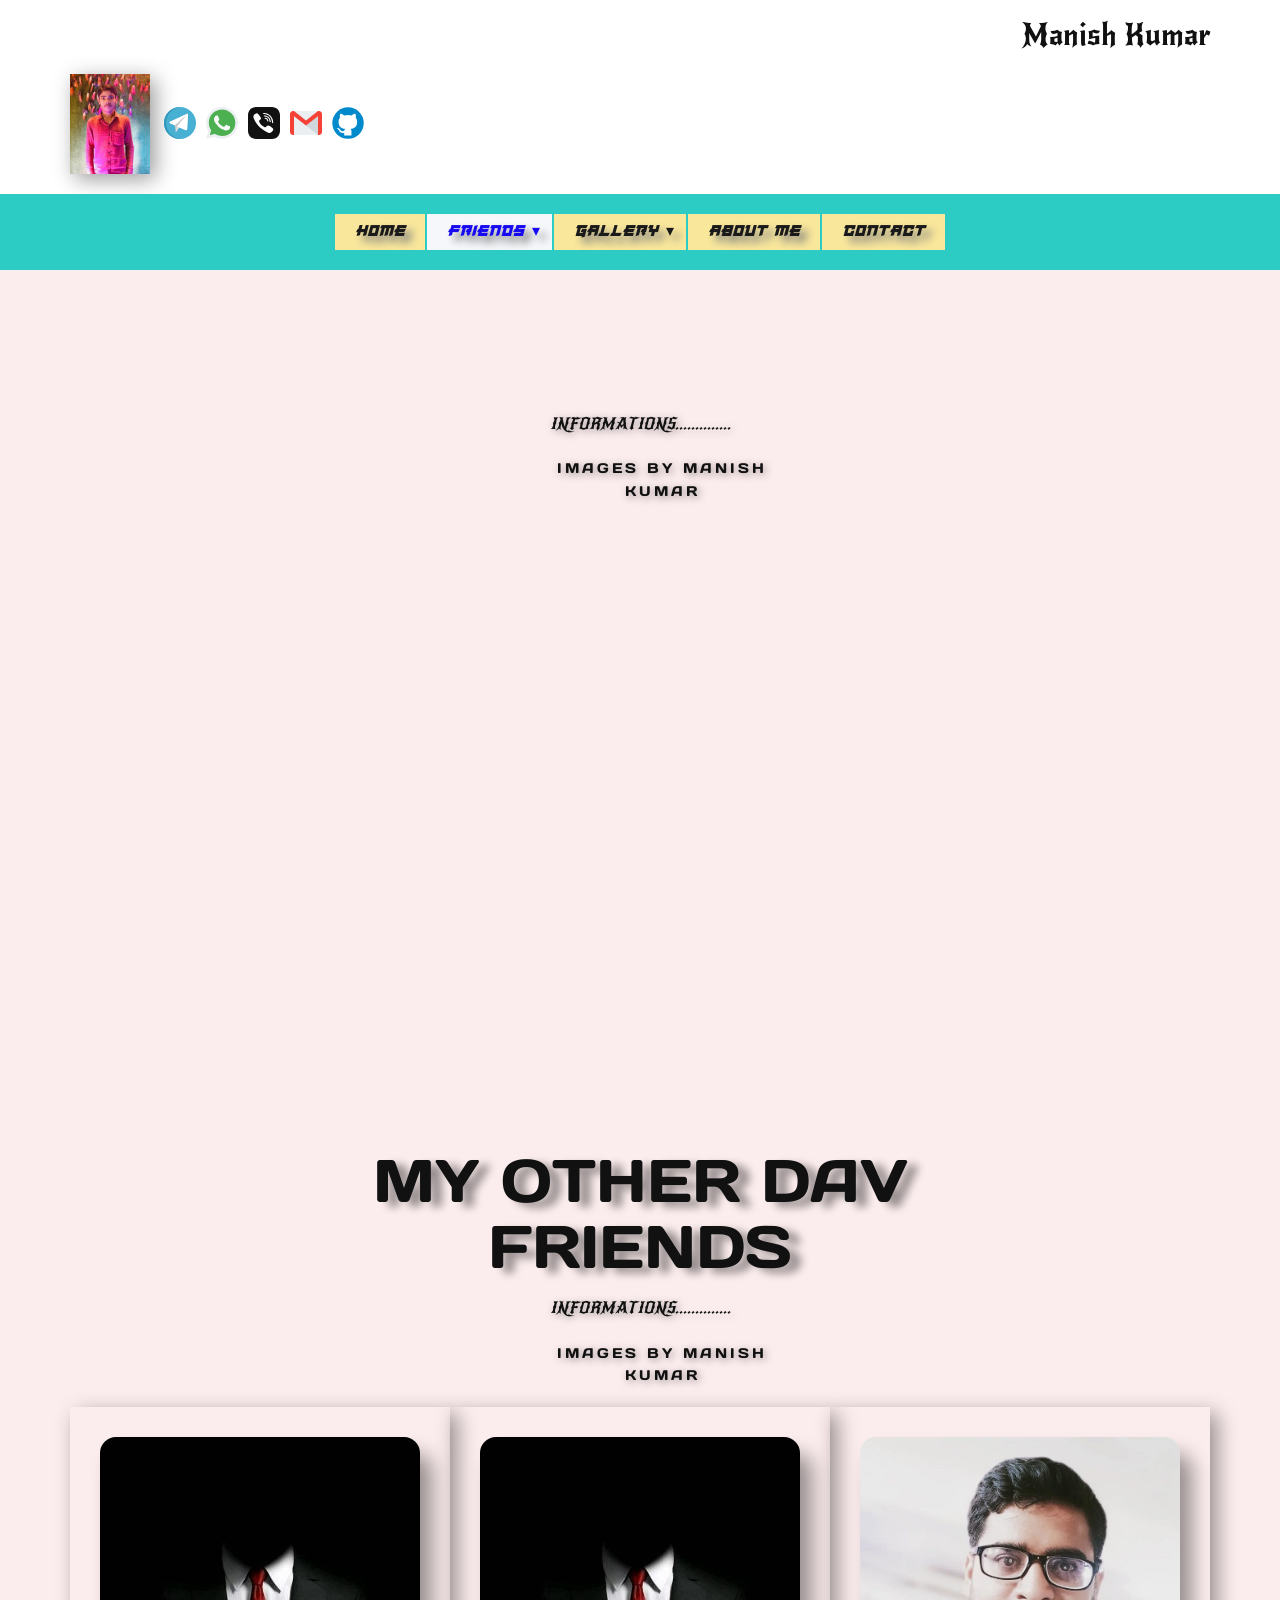
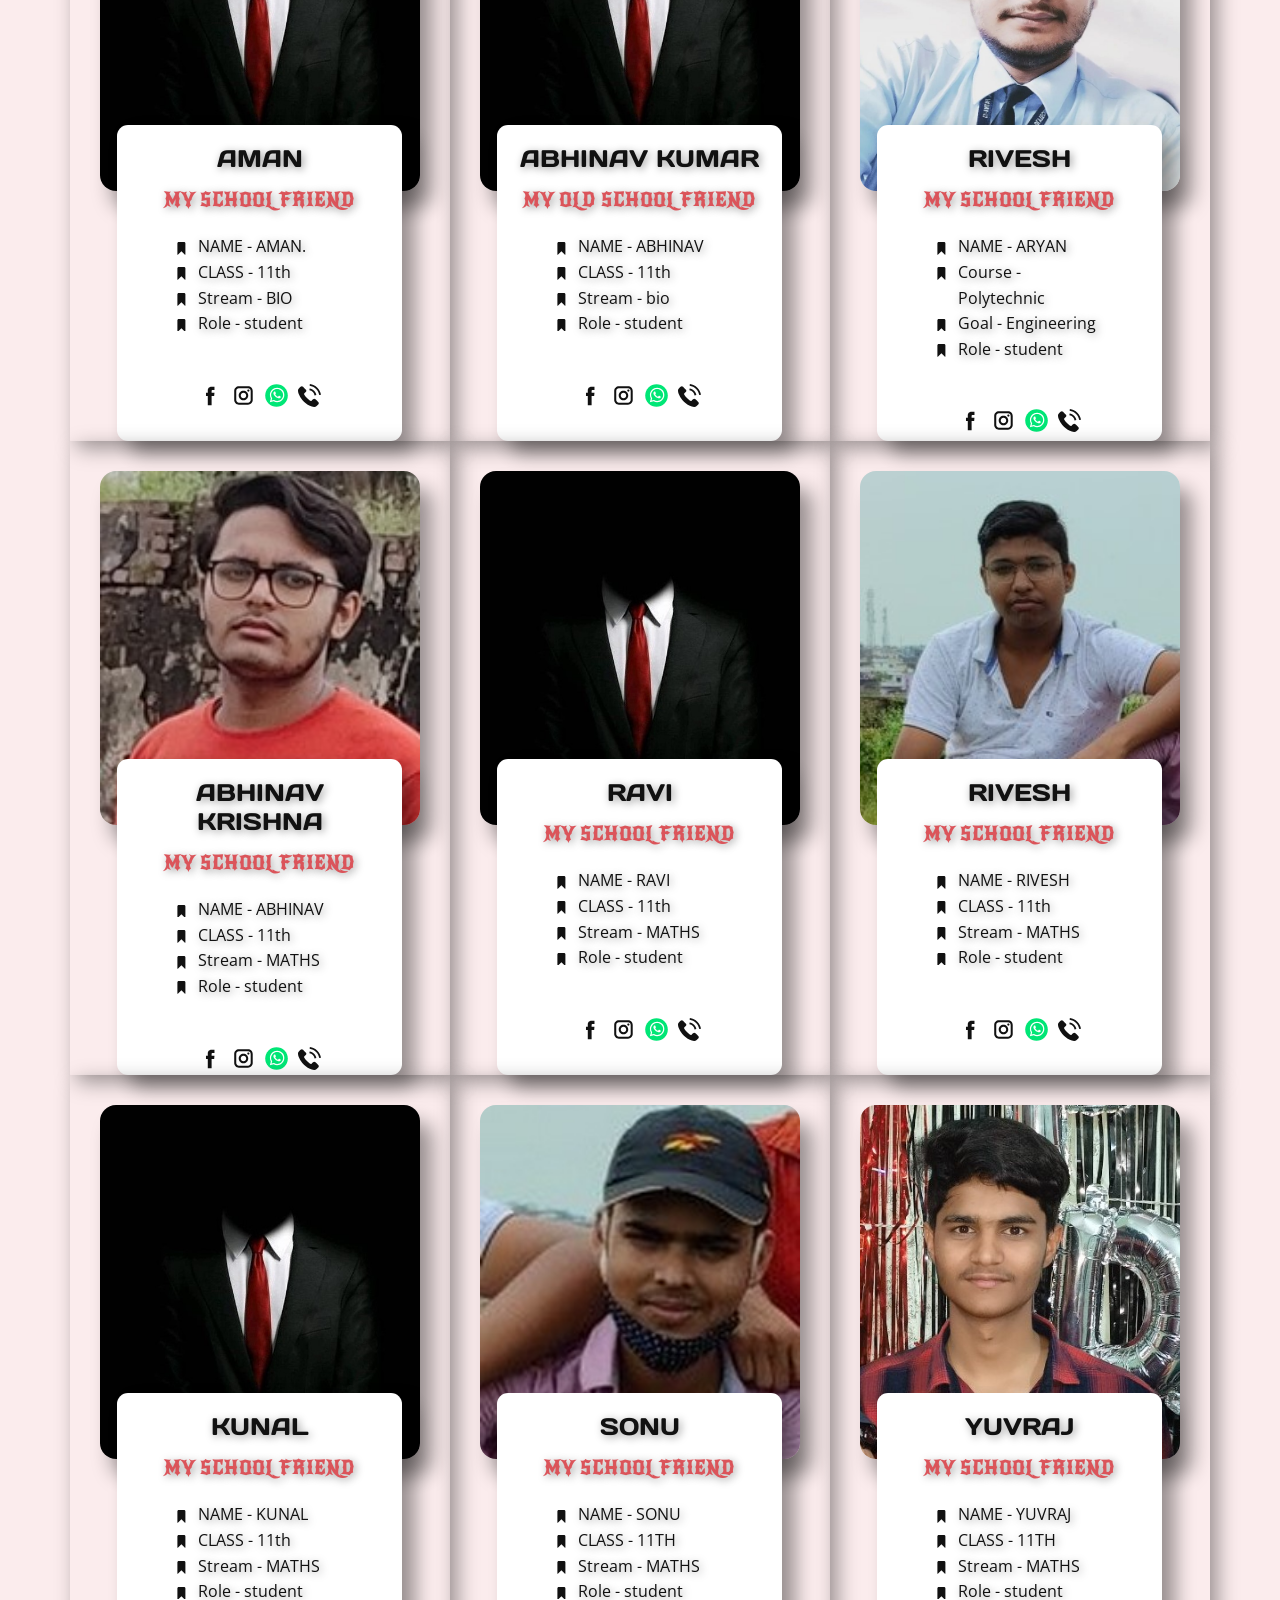
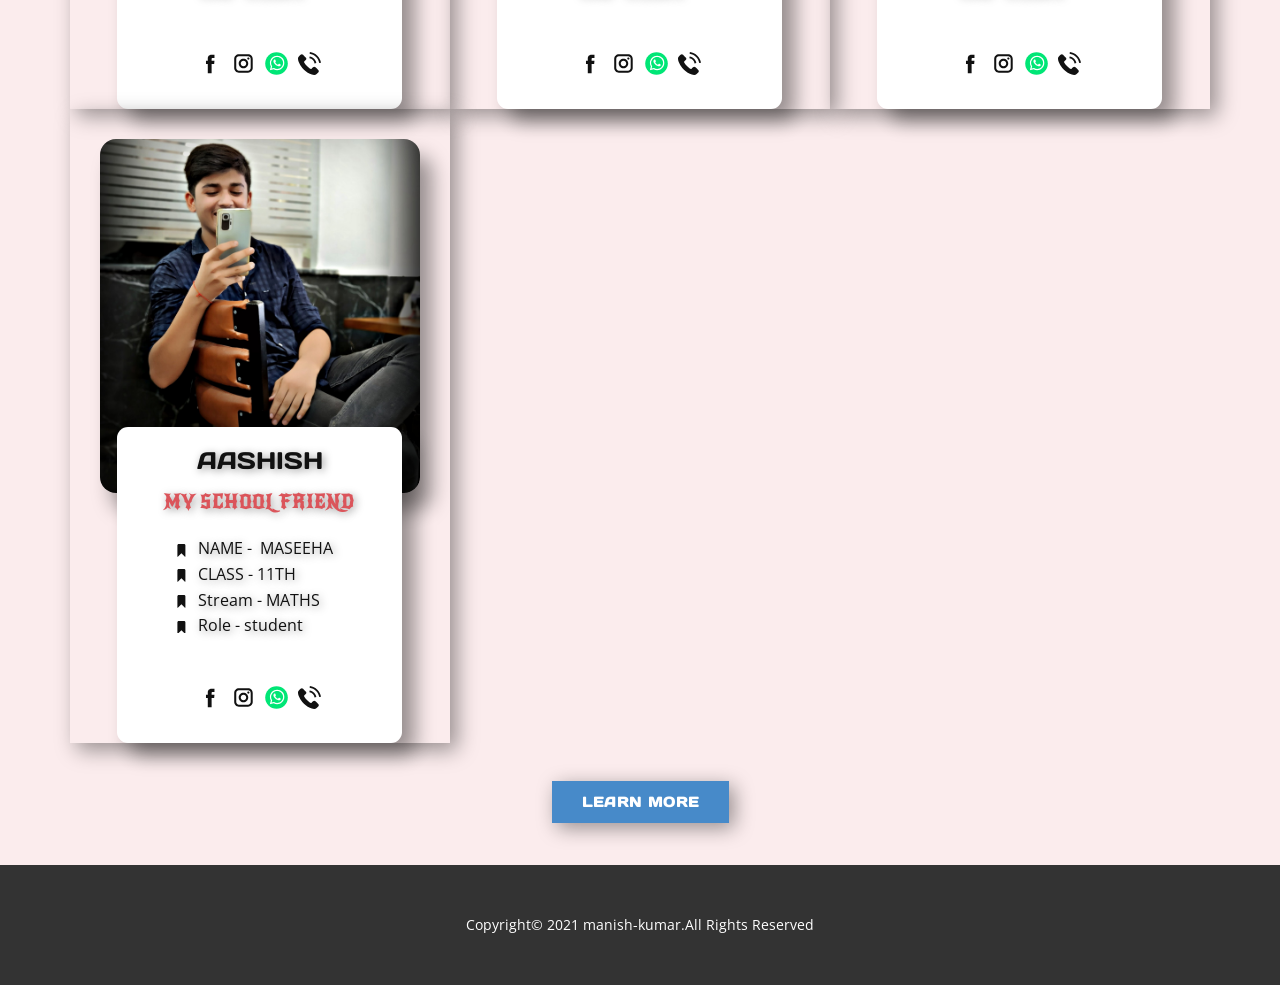
==== commit 7a099a44: "Update Dav-Friends.html" ====
--- a/Dav-Friends.html
+++ b/Dav-Friends.html
@@ -558,17 +558,17 @@
                       </a>
                       <a class="u-social-url" target="_blank" href=""><span class="u-icon u-icon-circle u-social-icon u-social-instagram u-icon-18"><svg class="u-svg-link" preserveAspectRatio="xMidYMin slice" viewBox="0 0 112 112" style=""><use xmlns:xlink="http://www.w3.org/1999/xlink" xlink:href="#svg-4633"></use></svg><svg class="u-svg-content" viewBox="0 0 112 112" x="0px" y="0px" id="svg-4633"><path d="M55.9,32.9c-12.8,0-23.2,10.4-23.2,23.2s10.4,23.2,23.2,23.2s23.2-10.4,23.2-23.2S68.7,32.9,55.9,32.9z M55.9,69.4c-7.4,0-13.3-6-13.3-13.3c-0.1-7.4,6-13.3,13.3-13.3s13.3,6,13.3,13.3C69.3,63.5,63.3,69.4,55.9,69.4z"></path><path d="M79.7,26.8c-3,0-5.4,2.5-5.4,5.4s2.5,5.4,5.4,5.4c3,0,5.4-2.5,5.4-5.4S82.7,26.8,79.7,26.8z"></path><path d="M78.2,11H33.5C21,11,10.8,21.3,10.8,33.7v44.7c0,12.6,10.2,22.8,22.7,22.8h44.7c12.6,0,22.7-10.2,22.7-22.7 V33.7C100.8,21.1,90.6,11,78.2,11z M91,78.4c0,7.1-5.8,12.8-12.8,12.8H33.5c-7.1,0-12.8-5.8-12.8-12.8V33.7 c0-7.1,5.8-12.8,12.8-12.8h44.7c7.1,0,12.8,5.8,12.8,12.8V78.4z"></path></svg></span>
                       </a>
-                      <a class="u-social-url" target="_blank" title="Whatsapp" href="https://api.whatsapp.com/send/?phone=919060202512&amp;text&amp;app_absent=0&amp;lang=en"><span class="u-icon u-social-icon u-social-whatsapp u-icon-19"><svg class="u-svg-link" preserveAspectRatio="xMidYMin slice" viewBox="0 0 112 112" style=""><use xmlns:xlink="http://www.w3.org/1999/xlink" xlink:href="#svg-c360"></use></svg><svg class="u-svg-content" viewBox="0 0 112 112" x="0" y="0" id="svg-c360"><circle fill="currentColor" cx="56.1" cy="56.1" r="55"></circle><path fill="#FFFFFF" d="M83.8,28.3C77.2,21.7,68.4,18,59,18c-19.3,0-35.1,15.7-35.1,35.1c0,6.2,1.6,12.2,4.7,17.5l-5,18.2L42.2,84
-	c5.1,2.8,10.9,4.3,16.8,4.3h0l0,0c19.3,0,35.1-15.7,35.1-35.1C94.1,43.8,90.5,35,83.8,28.3 M59,82.3L59,82.3
-	c-5.2,0-10.4-1.4-14.9-4.1l-1.1-0.6l-11,2.9L35,69.8l-0.7-1.1c-2.9-4.6-4.5-10-4.5-15.5C29.8,37,42.9,24,59,24
-	c7.8,0,15.1,3,20.6,8.6c5.5,5.5,8.5,12.8,8.5,20.6C88.2,69.2,75.1,82.3,59,82.3 M75,60.5c-0.9-0.4-5.2-2.6-6-2.9
-	c-0.8-0.3-1.4-0.4-2,0.4s-2.3,2.9-2.8,3.4c-0.5,0.6-1,0.7-1.9,0.2c-0.9-0.4-3.7-1.4-7.1-4.4c-2.6-2.3-4.4-5.2-4.9-6.1
-	c-0.5-0.9-0.1-1.4,0.4-1.8c0.4-0.4,0.9-1,1.3-1.5c0.4-0.5,0.6-0.9,0.9-1.5c0.3-0.6,0.1-1.1-0.1-1.5c-0.2-0.4-2-4.8-2.7-6.5
-	c-0.7-1.7-1.4-1.5-2-1.5c-0.5,0-1.1,0-1.7,0c-0.6,0-1.5,0.2-2.3,1.1c-0.8,0.9-3.1,3-3.1,7.3c0,4.3,3.1,8.5,3.6,9.1
-	c0.4,0.6,6.2,9.4,15,13.2c2.1,0.9,3.7,1.4,5,1.8c2.1,0.7,4,0.6,5.5,0.3c1.7-0.3,5.2-2.1,5.9-4.2c0.7-2,0.7-3.8,0.5-4.2
-	C76.5,61.1,75.9,60.9,75,60.5"></path></svg></span>
-                      </a>
-                      <a class="u-social-url" target="_blank" title="Phone" href="tel:+919060202512"><span class="u-icon u-social-custom u-social-icon u-icon-20"><svg class="u-svg-link" preserveAspectRatio="xMidYMin slice" viewBox="0 0 480.56 480.56" style=""><use xmlns:xlink="http://www.w3.org/1999/xlink" xlink:href="#svg-c6ab"></use></svg><svg class="u-svg-content" viewBox="0 0 480.56 480.56" x="0px" y="0px" id="svg-c6ab" style="enable-background:new 0 0 480.56 480.56;"><g><g><path d="M365.354,317.9c-15.7-15.5-35.3-15.5-50.9,0c-11.9,11.8-23.8,23.6-35.5,35.6c-3.2,3.3-5.9,4-9.8,1.8    c-7.7-4.2-15.9-7.6-23.3-12.2c-34.5-21.7-63.4-49.6-89-81c-12.7-15.6-24-32.3-31.9-51.1c-1.6-3.8-1.3-6.3,1.8-9.4    c11.9-11.5,23.5-23.3,35.2-35.1c16.3-16.4,16.3-35.6-0.1-52.1c-9.3-9.4-18.6-18.6-27.9-28c-9.6-9.6-19.1-19.3-28.8-28.8    c-15.7-15.3-35.3-15.3-50.9,0.1c-12,11.8-23.5,23.9-35.7,35.5c-11.3,10.7-17,23.8-18.2,39.1c-1.9,24.9,4.2,48.4,12.8,71.3    c17.6,47.4,44.4,89.5,76.9,128.1c43.9,52.2,96.3,93.5,157.6,123.3c27.6,13.4,56.2,23.7,87.3,25.4c21.4,1.2,40-4.2,54.9-20.9    c10.2-11.4,21.7-21.8,32.5-32.7c16-16.2,16.1-35.8,0.2-51.8C403.554,355.9,384.454,336.9,365.354,317.9z"></path><path d="M346.254,238.2l36.9-6.3c-5.8-33.9-21.8-64.6-46.1-89c-25.7-25.7-58.2-41.9-94-46.9l-5.2,37.1    c27.7,3.9,52.9,16.4,72.8,36.3C329.454,188.2,341.754,212,346.254,238.2z"></path><path d="M403.954,77.8c-42.6-42.6-96.5-69.5-156-77.8l-5.2,37.1c51.4,7.2,98,30.5,134.8,67.2c34.9,34.9,57.8,79,66.1,127.5    l36.9-6.3C470.854,169.3,444.354,118.3,403.954,77.8z"></path>
+                      <a class="u-social-url" target="_blank" title="Whatsapp" href="https://api.whatsapp.com/send/?phone=918235172505&amp;text&amp;app_absent=0&amp;lang=en"><span class="u-icon u-social-icon u-social-whatsapp u-icon-19"><svg class="u-svg-link" preserveAspectRatio="xMidYMin slice" viewBox="0 0 112 112" style=""><use xmlns:xlink="http://www.w3.org/1999/xlink" xlink:href="#svg-c360"></use></svg><svg class="u-svg-content" viewBox="0 0 112 112" x="0" y="0" id="svg-c360"><circle fill="currentColor" cx="56.1" cy="56.1" r="55"></circle><path fill="#FFFFFF" d="M83.8,28.3C77.2,21.7,68.4,18,59,18c-19.3,0-35.1,15.7-35.1,35.1c0,6.2,1.6,12.2,4.7,17.5l-5,18.2L42.2,84
+	c5.1,2.8,10.9,4.3,16.8,4.3h0l0,0c19.3,0,35.1-15.7,35.1-35.1C94.1,43.8,90.5,35,83.8,28.3 M59,82.3L59,82.3
+	c-5.2,0-10.4-1.4-14.9-4.1l-1.1-0.6l-11,2.9L35,69.8l-0.7-1.1c-2.9-4.6-4.5-10-4.5-15.5C29.8,37,42.9,24,59,24
+	c7.8,0,15.1,3,20.6,8.6c5.5,5.5,8.5,12.8,8.5,20.6C88.2,69.2,75.1,82.3,59,82.3 M75,60.5c-0.9-0.4-5.2-2.6-6-2.9
+	c-0.8-0.3-1.4-0.4-2,0.4s-2.3,2.9-2.8,3.4c-0.5,0.6-1,0.7-1.9,0.2c-0.9-0.4-3.7-1.4-7.1-4.4c-2.6-2.3-4.4-5.2-4.9-6.1
+	c-0.5-0.9-0.1-1.4,0.4-1.8c0.4-0.4,0.9-1,1.3-1.5c0.4-0.5,0.6-0.9,0.9-1.5c0.3-0.6,0.1-1.1-0.1-1.5c-0.2-0.4-2-4.8-2.7-6.5
+	c-0.7-1.7-1.4-1.5-2-1.5c-0.5,0-1.1,0-1.7,0c-0.6,0-1.5,0.2-2.3,1.1c-0.8,0.9-3.1,3-3.1,7.3c0,4.3,3.1,8.5,3.6,9.1
+	c0.4,0.6,6.2,9.4,15,13.2c2.1,0.9,3.7,1.4,5,1.8c2.1,0.7,4,0.6,5.5,0.3c1.7-0.3,5.2-2.1,5.9-4.2c0.7-2,0.7-3.8,0.5-4.2
+	C76.5,61.1,75.9,60.9,75,60.5"></path></svg></span>
+                      </a>
+                      <a class="u-social-url" target="_blank" title="Phone" href="tel:+918235172505"><span class="u-icon u-social-custom u-social-icon u-icon-20"><svg class="u-svg-link" preserveAspectRatio="xMidYMin slice" viewBox="0 0 480.56 480.56" style=""><use xmlns:xlink="http://www.w3.org/1999/xlink" xlink:href="#svg-c6ab"></use></svg><svg class="u-svg-content" viewBox="0 0 480.56 480.56" x="0px" y="0px" id="svg-c6ab" style="enable-background:new 0 0 480.56 480.56;"><g><g><path d="M365.354,317.9c-15.7-15.5-35.3-15.5-50.9,0c-11.9,11.8-23.8,23.6-35.5,35.6c-3.2,3.3-5.9,4-9.8,1.8    c-7.7-4.2-15.9-7.6-23.3-12.2c-34.5-21.7-63.4-49.6-89-81c-12.7-15.6-24-32.3-31.9-51.1c-1.6-3.8-1.3-6.3,1.8-9.4    c11.9-11.5,23.5-23.3,35.2-35.1c16.3-16.4,16.3-35.6-0.1-52.1c-9.3-9.4-18.6-18.6-27.9-28c-9.6-9.6-19.1-19.3-28.8-28.8    c-15.7-15.3-35.3-15.3-50.9,0.1c-12,11.8-23.5,23.9-35.7,35.5c-11.3,10.7-17,23.8-18.2,39.1c-1.9,24.9,4.2,48.4,12.8,71.3    c17.6,47.4,44.4,89.5,76.9,128.1c43.9,52.2,96.3,93.5,157.6,123.3c27.6,13.4,56.2,23.7,87.3,25.4c21.4,1.2,40-4.2,54.9-20.9    c10.2-11.4,21.7-21.8,32.5-32.7c16-16.2,16.1-35.8,0.2-51.8C403.554,355.9,384.454,336.9,365.354,317.9z"></path><path d="M346.254,238.2l36.9-6.3c-5.8-33.9-21.8-64.6-46.1-89c-25.7-25.7-58.2-41.9-94-46.9l-5.2,37.1    c27.7,3.9,52.9,16.4,72.8,36.3C329.454,188.2,341.754,212,346.254,238.2z"></path><path d="M403.954,77.8c-42.6-42.6-96.5-69.5-156-77.8l-5.2,37.1c51.4,7.2,98,30.5,134.8,67.2c34.9,34.9,57.8,79,66.1,127.5    l36.9-6.3C470.854,169.3,444.354,118.3,403.954,77.8z"></path>
 </g>
 </g></svg></span>
                       </a>
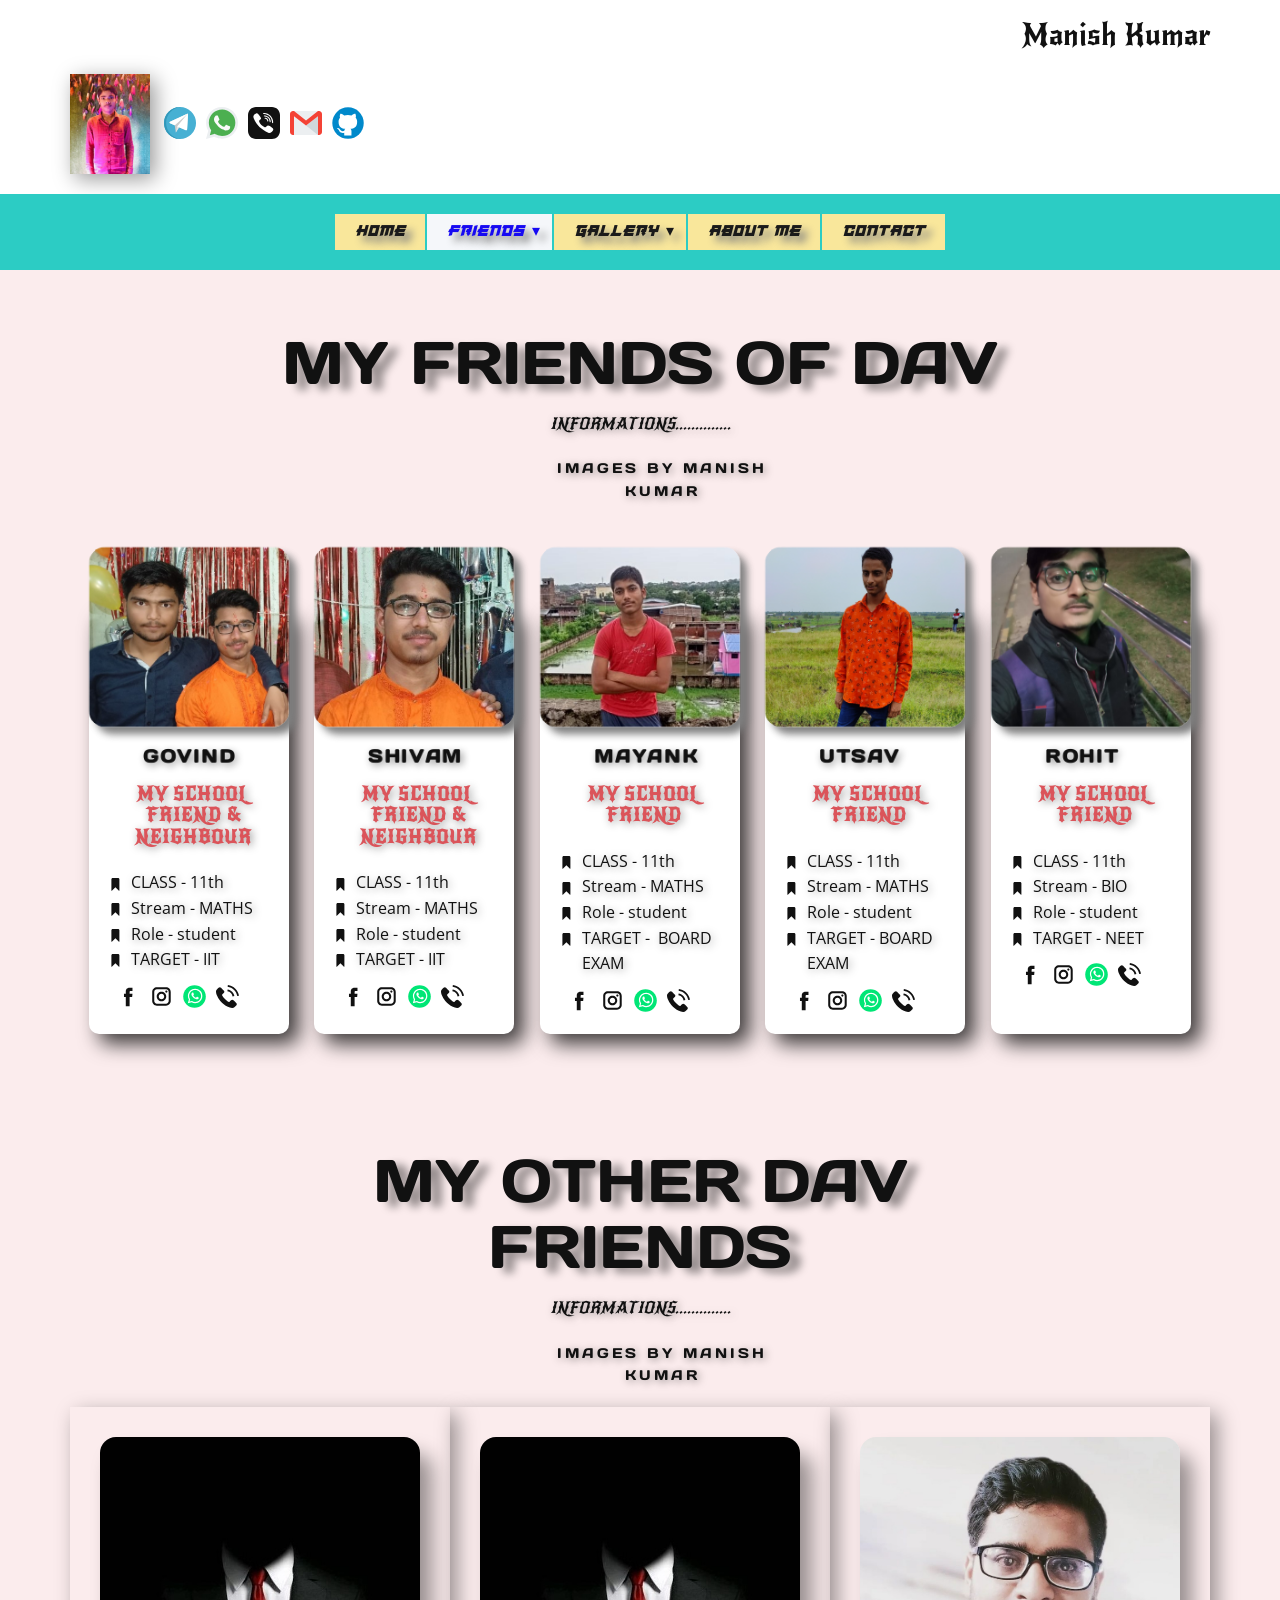
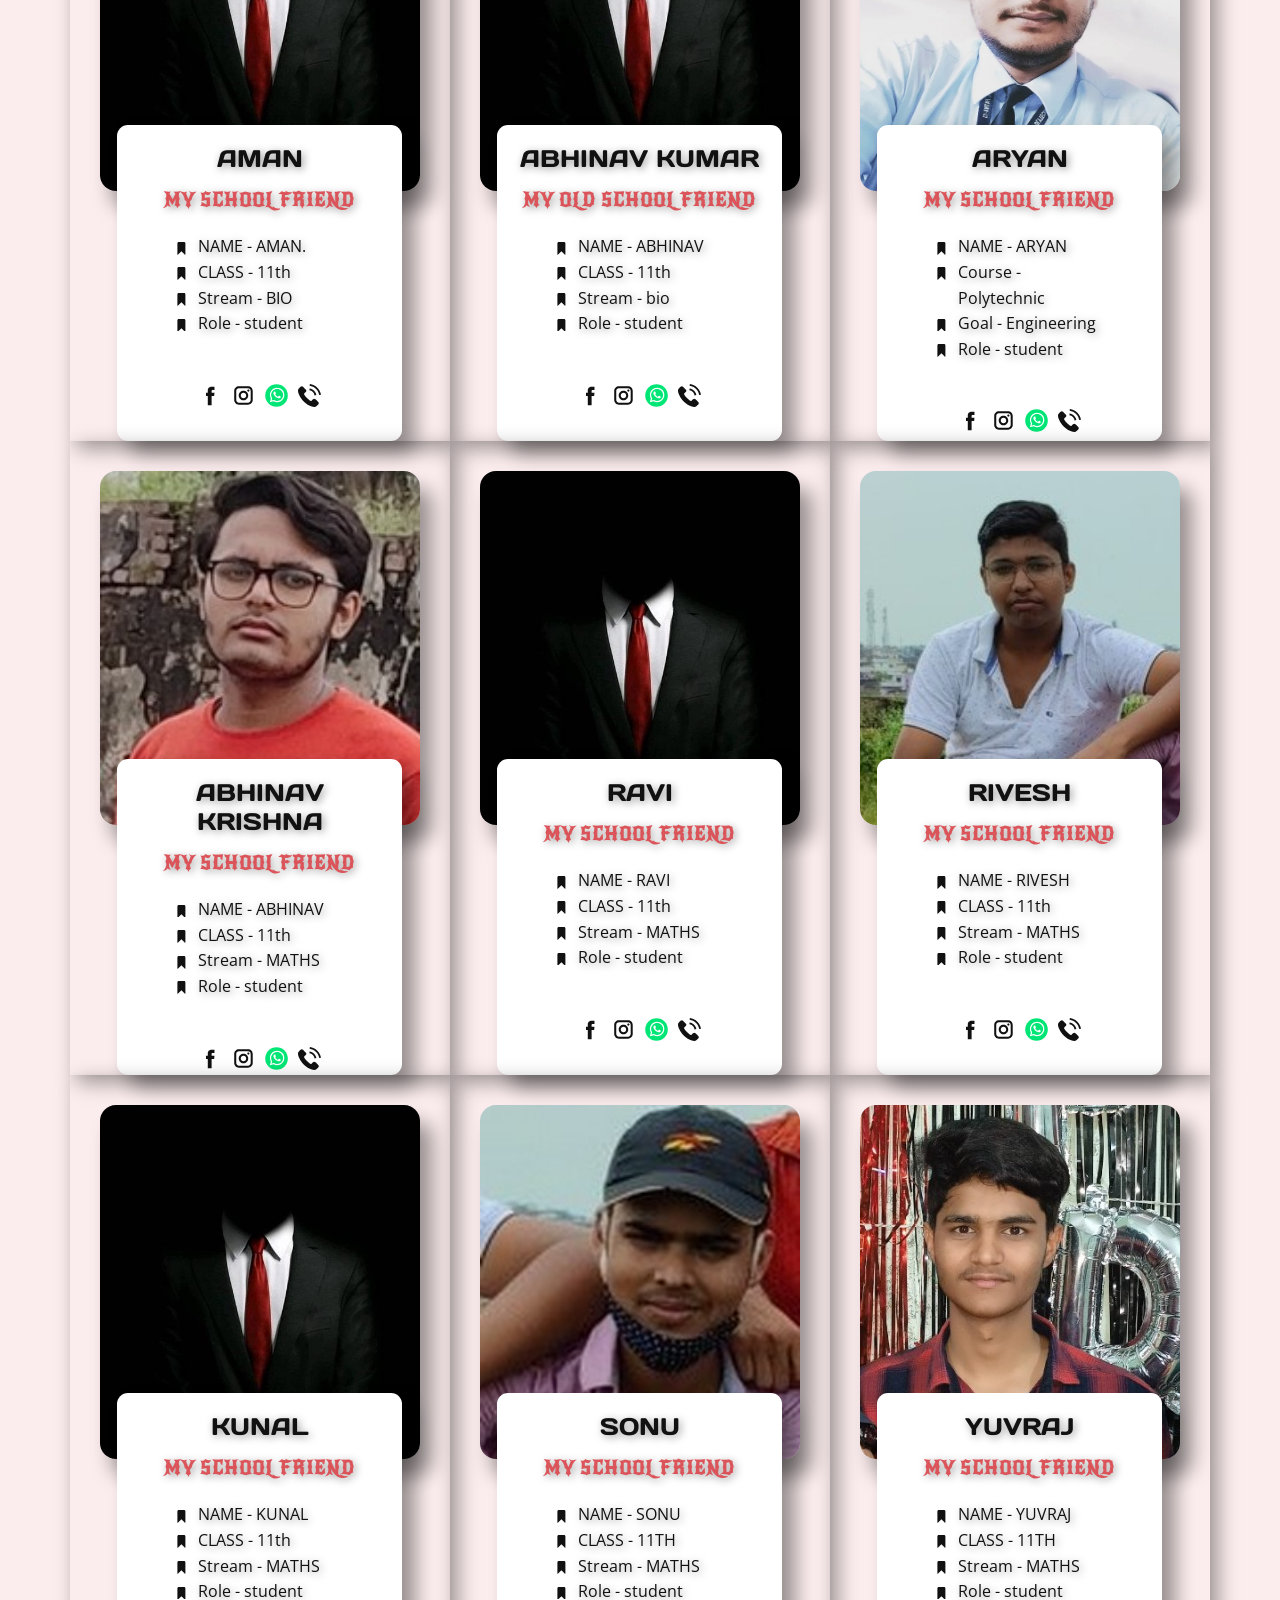
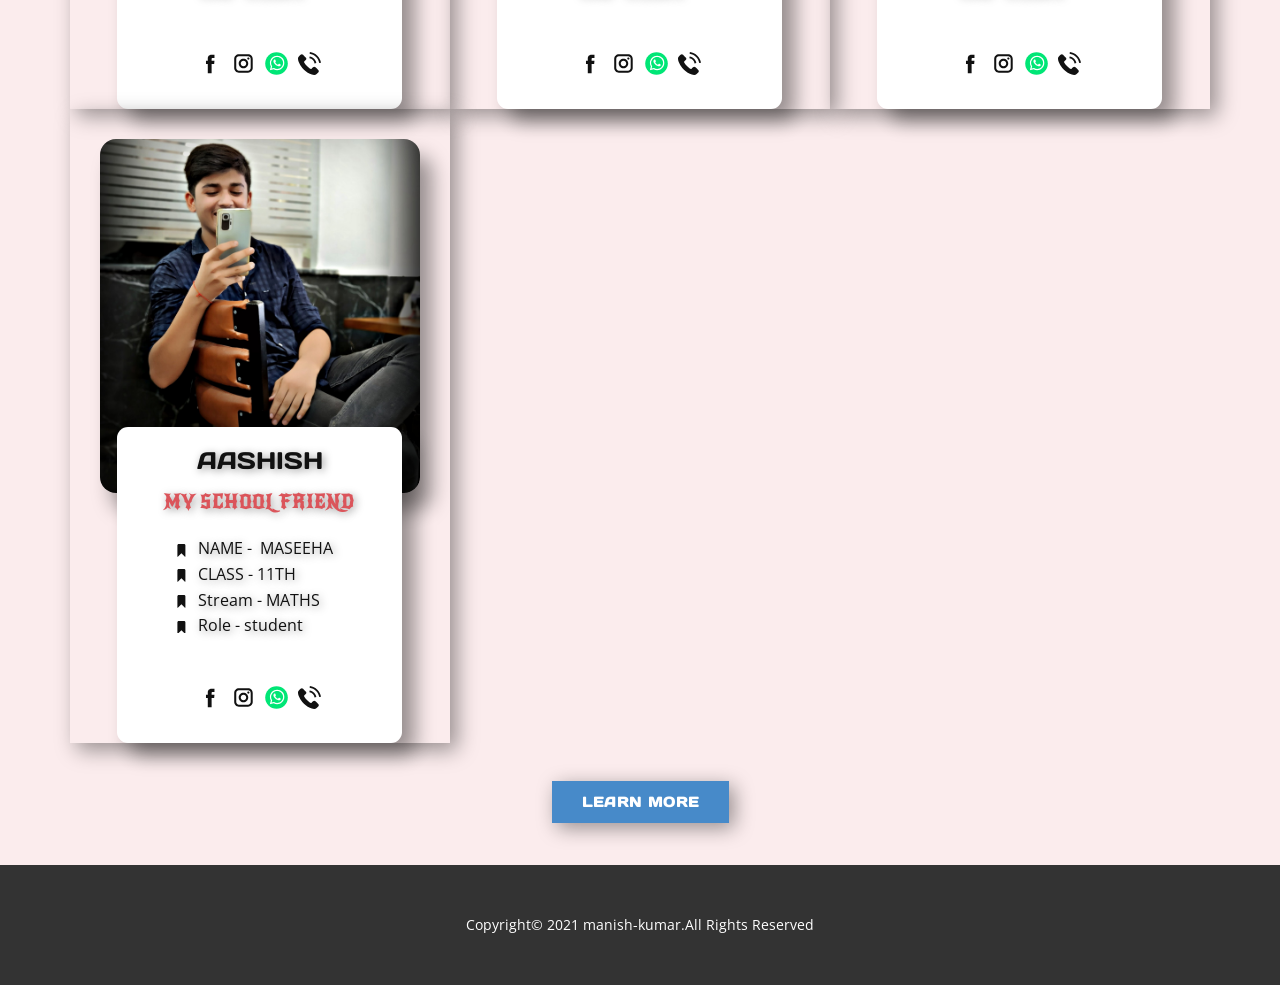
==== commit 1bdad6b1: "Update Dav-Friends.html" ====
--- a/Dav-Friends.html
+++ b/Dav-Friends.html
@@ -529,7 +529,7 @@
                 <img class="u-expanded-width-lg u-expanded-width-md u-expanded-width-sm u-expanded-width-xs u-image u-image-round u-radius-16 u-image-5" src="images/aryan.jpg" data-image-width="222" data-image-height="243" data-animation-name="zoomIn" data-animation-duration="1000" data-animation-delay="0" data-animation-direction="">
                 <div class="u-align-center-sm u-align-center-xs u-container-style u-group u-radius-11 u-shape-round u-white u-group-5" data-animation-name="zoomIn" data-animation-duration="1000" data-animation-delay="0" data-animation-direction="">
                   <div class="u-container-layout u-container-layout-10">
-                    <h4 class="u-align-center u-custom-font u-text u-text-default u-text-16">RIVESH</h4>
+                    <h4 class="u-align-center u-custom-font u-text u-text-default u-text-16">ARYAN</h4>
                     <h6 class="u-align-center u-custom-font u-text u-text-default u-text-palette-2-base u-text-17"> MY SCHOOL FRIEND</h6>
                     <ul class="u-align-left u-custom-list u-text u-text-18">
                       <li>
@@ -556,7 +556,7 @@
                     <div class="u-social-icons u-spacing-10 u-social-icons-5">
                       <a class="u-social-url" target="_blank" href=""><span class="u-icon u-icon-circle u-social-facebook u-social-icon u-icon-17"><svg class="u-svg-link" preserveAspectRatio="xMidYMin slice" viewBox="0 0 112 112" style=""><use xmlns:xlink="http://www.w3.org/1999/xlink" xlink:href="#svg-f652"></use></svg><svg class="u-svg-content" viewBox="0 0 112 112" x="0px" y="0px" id="svg-f652"><path d="M75.5,28.8H65.4c-1.5,0-4,0.9-4,4.3v9.4h13.9l-1.5,15.8H61.4v45.1H42.8V58.3h-8.8V42.4h8.8V32.2 c0-7.4,3.4-18.8,18.8-18.8h13.8v15.4H75.5z"></path></svg></span>
                       </a>
-                      <a class="u-social-url" target="_blank" href=""><span class="u-icon u-icon-circle u-social-icon u-social-instagram u-icon-18"><svg class="u-svg-link" preserveAspectRatio="xMidYMin slice" viewBox="0 0 112 112" style=""><use xmlns:xlink="http://www.w3.org/1999/xlink" xlink:href="#svg-4633"></use></svg><svg class="u-svg-content" viewBox="0 0 112 112" x="0px" y="0px" id="svg-4633"><path d="M55.9,32.9c-12.8,0-23.2,10.4-23.2,23.2s10.4,23.2,23.2,23.2s23.2-10.4,23.2-23.2S68.7,32.9,55.9,32.9z M55.9,69.4c-7.4,0-13.3-6-13.3-13.3c-0.1-7.4,6-13.3,13.3-13.3s13.3,6,13.3,13.3C69.3,63.5,63.3,69.4,55.9,69.4z"></path><path d="M79.7,26.8c-3,0-5.4,2.5-5.4,5.4s2.5,5.4,5.4,5.4c3,0,5.4-2.5,5.4-5.4S82.7,26.8,79.7,26.8z"></path><path d="M78.2,11H33.5C21,11,10.8,21.3,10.8,33.7v44.7c0,12.6,10.2,22.8,22.7,22.8h44.7c12.6,0,22.7-10.2,22.7-22.7 V33.7C100.8,21.1,90.6,11,78.2,11z M91,78.4c0,7.1-5.8,12.8-12.8,12.8H33.5c-7.1,0-12.8-5.8-12.8-12.8V33.7 c0-7.1,5.8-12.8,12.8-12.8h44.7c7.1,0,12.8,5.8,12.8,12.8V78.4z"></path></svg></span>
+                      <a class="u-social-url" target="_blank" href="https://instagram.com/jivit.prani"><span class="u-icon u-icon-circle u-social-icon u-social-instagram u-icon-18"><svg class="u-svg-link" preserveAspectRatio="xMidYMin slice" viewBox="0 0 112 112" style=""><use xmlns:xlink="http://www.w3.org/1999/xlink" xlink:href="#svg-4633"></use></svg><svg class="u-svg-content" viewBox="0 0 112 112" x="0px" y="0px" id="svg-4633"><path d="M55.9,32.9c-12.8,0-23.2,10.4-23.2,23.2s10.4,23.2,23.2,23.2s23.2-10.4,23.2-23.2S68.7,32.9,55.9,32.9z M55.9,69.4c-7.4,0-13.3-6-13.3-13.3c-0.1-7.4,6-13.3,13.3-13.3s13.3,6,13.3,13.3C69.3,63.5,63.3,69.4,55.9,69.4z"></path><path d="M79.7,26.8c-3,0-5.4,2.5-5.4,5.4s2.5,5.4,5.4,5.4c3,0,5.4-2.5,5.4-5.4S82.7,26.8,79.7,26.8z"></path><path d="M78.2,11H33.5C21,11,10.8,21.3,10.8,33.7v44.7c0,12.6,10.2,22.8,22.7,22.8h44.7c12.6,0,22.7-10.2,22.7-22.7 V33.7C100.8,21.1,90.6,11,78.2,11z M91,78.4c0,7.1-5.8,12.8-12.8,12.8H33.5c-7.1,0-12.8-5.8-12.8-12.8V33.7 c0-7.1,5.8-12.8,12.8-12.8h44.7c7.1,0,12.8,5.8,12.8,12.8V78.4z"></path></svg></span>
                       </a>
                       <a class="u-social-url" target="_blank" title="Whatsapp" href="https://api.whatsapp.com/send/?phone=918235172505&amp;text&amp;app_absent=0&amp;lang=en"><span class="u-icon u-social-icon u-social-whatsapp u-icon-19"><svg class="u-svg-link" preserveAspectRatio="xMidYMin slice" viewBox="0 0 112 112" style=""><use xmlns:xlink="http://www.w3.org/1999/xlink" xlink:href="#svg-c360"></use></svg><svg class="u-svg-content" viewBox="0 0 112 112" x="0" y="0" id="svg-c360"><circle fill="currentColor" cx="56.1" cy="56.1" r="55"></circle><path fill="#FFFFFF" d="M83.8,28.3C77.2,21.7,68.4,18,59,18c-19.3,0-35.1,15.7-35.1,35.1c0,6.2,1.6,12.2,4.7,17.5l-5,18.2L42.2,84
 	c5.1,2.8,10.9,4.3,16.8,4.3h0l0,0c19.3,0,35.1-15.7,35.1-35.1C94.1,43.8,90.5,35,83.8,28.3 M59,82.3L59,82.3
